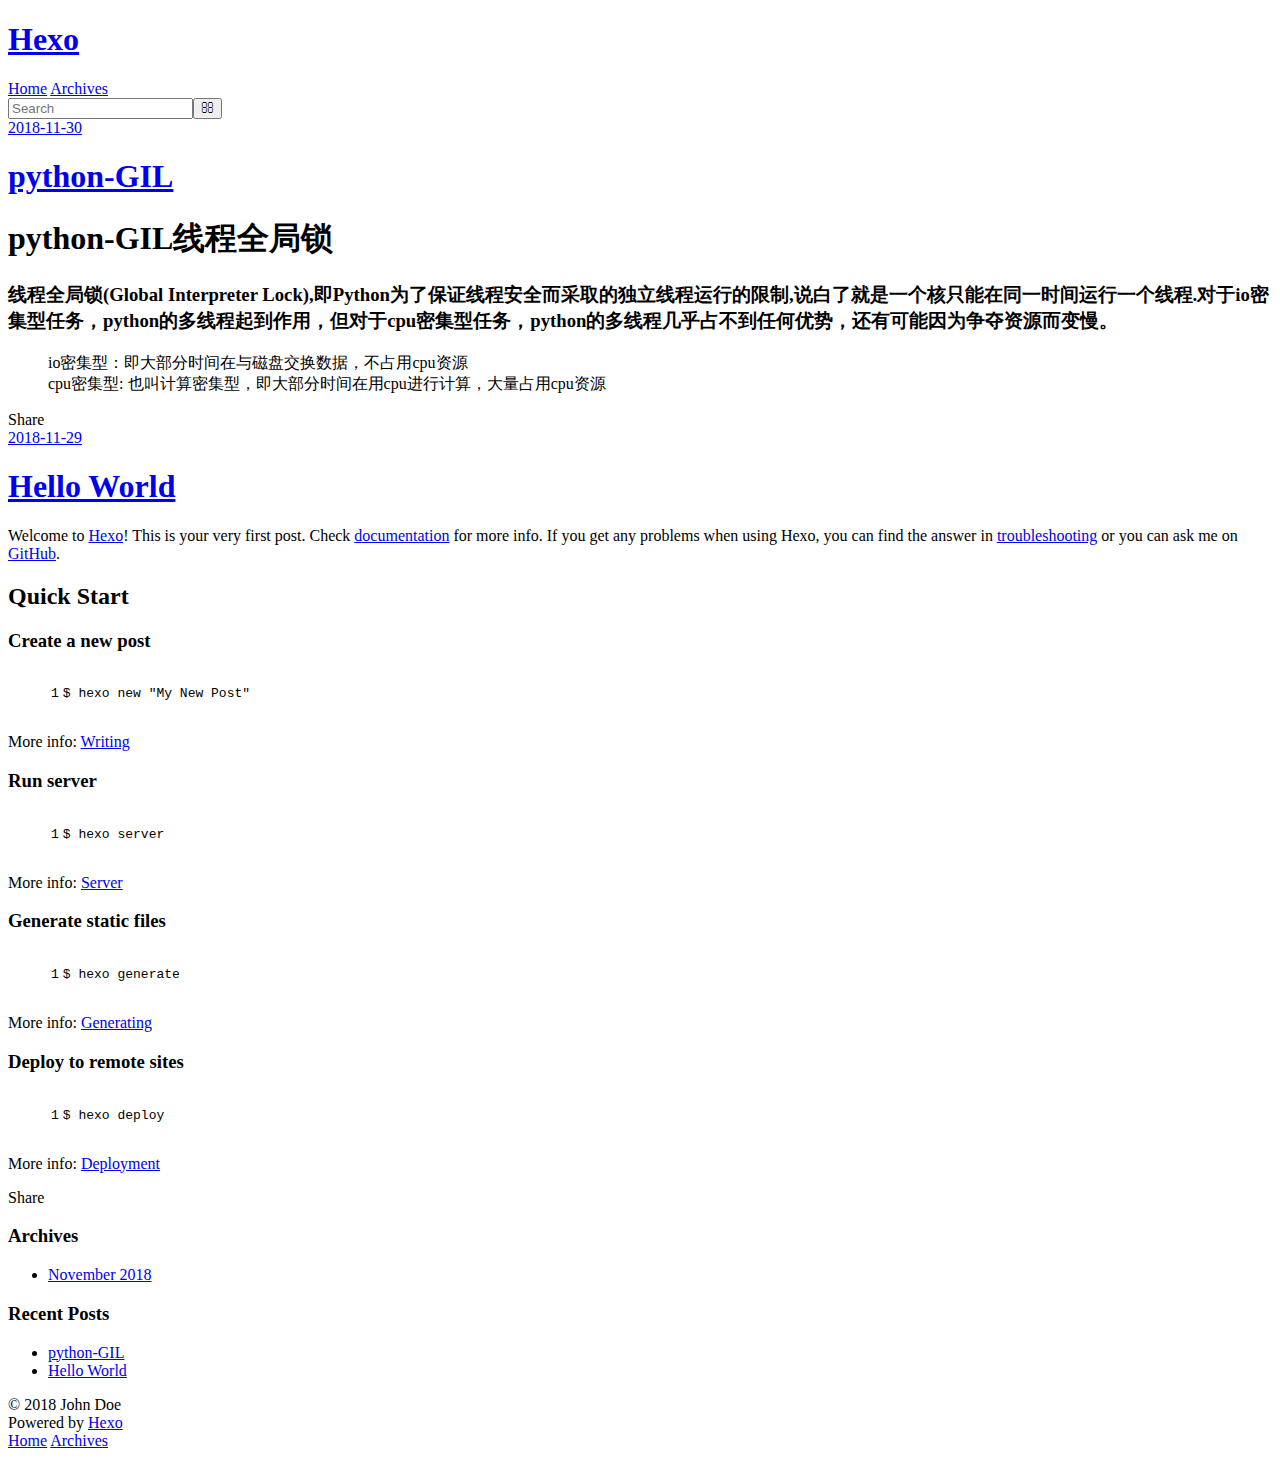
==== index.html @ b53ea573 "Site updated: 2018-11-30 10:17:25" ====
<!DOCTYPE html>
<html>
<head><meta name="generator" content="Hexo 3.8.0">
  <meta charset="utf-8">
  

  
  <title>Hexo</title>
  <meta name="viewport" content="width=device-width, initial-scale=1, maximum-scale=1">
  <meta property="og:type" content="website">
<meta property="og:title" content="Hexo">
<meta property="og:url" content="http://yoursite.com/index.html">
<meta property="og:site_name" content="Hexo">
<meta property="og:locale" content="default">
<meta name="twitter:card" content="summary">
<meta name="twitter:title" content="Hexo">
  
    <link rel="alternate" href="/atom.xml" title="Hexo" type="application/atom+xml">
  
  
    <link rel="icon" href="/favicon.png">
  
  
    <link href="//fonts.googleapis.com/css?family=Source+Code+Pro" rel="stylesheet" type="text/css">
  
  <link rel="stylesheet" href="/css/style.css">
</head>
</html>
<body>
  <div id="container">
    <div id="wrap">
      <header id="header">
  <div id="banner"></div>
  <div id="header-outer" class="outer">
    <div id="header-title" class="inner">
      <h1 id="logo-wrap">
        <a href="/" id="logo">Hexo</a>
      </h1>
      
    </div>
    <div id="header-inner" class="inner">
      <nav id="main-nav">
        <a id="main-nav-toggle" class="nav-icon"></a>
        
          <a class="main-nav-link" href="/">Home</a>
        
          <a class="main-nav-link" href="/archives">Archives</a>
        
      </nav>
      <nav id="sub-nav">
        
          <a id="nav-rss-link" class="nav-icon" href="/atom.xml" title="RSS Feed"></a>
        
        <a id="nav-search-btn" class="nav-icon" title="Search"></a>
      </nav>
      <div id="search-form-wrap">
        <form action="//google.com/search" method="get" accept-charset="UTF-8" class="search-form"><input type="search" name="q" class="search-form-input" placeholder="Search"><button type="submit" class="search-form-submit">&#xF002;</button><input type="hidden" name="sitesearch" value="http://yoursite.com"></form>
      </div>
    </div>
  </div>
</header>
      <div class="outer">
        <section id="main">
  
    <article id="post-kupukupu" class="article article-type-post" itemscope="" itemprop="blogPost">
  <div class="article-meta">
    <a href="/2018/11/30/kupukupu/" class="article-date">
  <time datetime="2018-11-30T02:16:51.509Z" itemprop="datePublished">2018-11-30</time>
</a>
    
  </div>
  <div class="article-inner">
    
    
      <header class="article-header">
        
  
    <h1 itemprop="name">
      <a class="article-title" href="/2018/11/30/kupukupu/">python-GIL</a>
    </h1>
  

      </header>
    
    <div class="article-entry" itemprop="articleBody">
      
        <h1 id="python-GIL线程全局锁"><a href="#python-GIL线程全局锁" class="headerlink" title="python-GIL线程全局锁"></a>python-GIL线程全局锁</h1><h3 id="线程全局锁-Global-Interpreter-Lock-即Python为了保证线程安全而采取的独立线程运行的限制-说白了就是一个核只能在同一时间运行一个线程-对于io密集型任务，python的多线程起到作用，但对于cpu密集型任务，python的多线程几乎占不到任何优势，还有可能因为争夺资源而变慢。"><a href="#线程全局锁-Global-Interpreter-Lock-即Python为了保证线程安全而采取的独立线程运行的限制-说白了就是一个核只能在同一时间运行一个线程-对于io密集型任务，python的多线程起到作用，但对于cpu密集型任务，python的多线程几乎占不到任何优势，还有可能因为争夺资源而变慢。" class="headerlink" title="线程全局锁(Global Interpreter Lock),即Python为了保证线程安全而采取的独立线程运行的限制,说白了就是一个核只能在同一时间运行一个线程.对于io密集型任务，python的多线程起到作用，但对于cpu密集型任务，python的多线程几乎占不到任何优势，还有可能因为争夺资源而变慢。"></a>线程全局锁(Global Interpreter Lock),即Python为了保证线程安全而采取的独立线程运行的限制,说白了就是一个核只能在同一时间运行一个线程.对于io密集型任务，python的多线程起到作用，但对于cpu密集型任务，python的多线程几乎占不到任何优势，还有可能因为争夺资源而变慢。</h3><blockquote>
<p>io密集型：即大部分时间在与磁盘交换数据，不占用cpu资源<br>cpu密集型: 也叫计算密集型，即大部分时间在用cpu进行计算，大量占用cpu资源</p>
</blockquote>

      
    </div>
    <footer class="article-footer">
      <a data-url="http://yoursite.com/2018/11/30/kupukupu/" data-id="cjp2p1wc70001xtub00etg4c2" class="article-share-link">Share</a>
      
      
    </footer>
  </div>
  
</article>


  
    <article id="post-hello-world" class="article article-type-post" itemscope="" itemprop="blogPost">
  <div class="article-meta">
    <a href="/2018/11/29/hello-world/" class="article-date">
  <time datetime="2018-11-29T12:12:55.682Z" itemprop="datePublished">2018-11-29</time>
</a>
    
  </div>
  <div class="article-inner">
    
    
      <header class="article-header">
        
  
    <h1 itemprop="name">
      <a class="article-title" href="/2018/11/29/hello-world/">Hello World</a>
    </h1>
  

      </header>
    
    <div class="article-entry" itemprop="articleBody">
      
        <p>Welcome to <a href="https://hexo.io/" target="_blank" rel="noopener">Hexo</a>! This is your very first post. Check <a href="https://hexo.io/docs/" target="_blank" rel="noopener">documentation</a> for more info. If you get any problems when using Hexo, you can find the answer in <a href="https://hexo.io/docs/troubleshooting.html" target="_blank" rel="noopener">troubleshooting</a> or you can ask me on <a href="https://github.com/hexojs/hexo/issues" target="_blank" rel="noopener">GitHub</a>.</p>
<h2 id="Quick-Start"><a href="#Quick-Start" class="headerlink" title="Quick Start"></a>Quick Start</h2><h3 id="Create-a-new-post"><a href="#Create-a-new-post" class="headerlink" title="Create a new post"></a>Create a new post</h3><figure class="highlight bash"><table><tr><td class="gutter"><pre><span class="line">1</span><br></pre></td><td class="code"><pre><span class="line">$ hexo new <span class="string">"My New Post"</span></span><br></pre></td></tr></table></figure>
<p>More info: <a href="https://hexo.io/docs/writing.html" target="_blank" rel="noopener">Writing</a></p>
<h3 id="Run-server"><a href="#Run-server" class="headerlink" title="Run server"></a>Run server</h3><figure class="highlight bash"><table><tr><td class="gutter"><pre><span class="line">1</span><br></pre></td><td class="code"><pre><span class="line">$ hexo server</span><br></pre></td></tr></table></figure>
<p>More info: <a href="https://hexo.io/docs/server.html" target="_blank" rel="noopener">Server</a></p>
<h3 id="Generate-static-files"><a href="#Generate-static-files" class="headerlink" title="Generate static files"></a>Generate static files</h3><figure class="highlight bash"><table><tr><td class="gutter"><pre><span class="line">1</span><br></pre></td><td class="code"><pre><span class="line">$ hexo generate</span><br></pre></td></tr></table></figure>
<p>More info: <a href="https://hexo.io/docs/generating.html" target="_blank" rel="noopener">Generating</a></p>
<h3 id="Deploy-to-remote-sites"><a href="#Deploy-to-remote-sites" class="headerlink" title="Deploy to remote sites"></a>Deploy to remote sites</h3><figure class="highlight bash"><table><tr><td class="gutter"><pre><span class="line">1</span><br></pre></td><td class="code"><pre><span class="line">$ hexo deploy</span><br></pre></td></tr></table></figure>
<p>More info: <a href="https://hexo.io/docs/deployment.html" target="_blank" rel="noopener">Deployment</a></p>

      
    </div>
    <footer class="article-footer">
      <a data-url="http://yoursite.com/2018/11/29/hello-world/" data-id="cjp2p1wc20000xtub4x96ynhd" class="article-share-link">Share</a>
      
      
    </footer>
  </div>
  
</article>


  


</section>
        
          <aside id="sidebar">
  
    

  
    

  
    
  
    
  <div class="widget-wrap">
    <h3 class="widget-title">Archives</h3>
    <div class="widget">
      <ul class="archive-list"><li class="archive-list-item"><a class="archive-list-link" href="/archives/2018/11/">November 2018</a></li></ul>
    </div>
  </div>


  
    
  <div class="widget-wrap">
    <h3 class="widget-title">Recent Posts</h3>
    <div class="widget">
      <ul>
        
          <li>
            <a href="/2018/11/30/kupukupu/">python-GIL</a>
          </li>
        
          <li>
            <a href="/2018/11/29/hello-world/">Hello World</a>
          </li>
        
      </ul>
    </div>
  </div>

  
</aside>
        
      </div>
      <footer id="footer">
  
  <div class="outer">
    <div id="footer-info" class="inner">
      &copy; 2018 John Doe<br>
      Powered by <a href="http://hexo.io/" target="_blank">Hexo</a>
    </div>
  </div>
</footer>
    </div>
    <nav id="mobile-nav">
  
    <a href="/" class="mobile-nav-link">Home</a>
  
    <a href="/archives" class="mobile-nav-link">Archives</a>
  
</nav>
    

<script src="//ajax.googleapis.com/ajax/libs/jquery/2.0.3/jquery.min.js"></script>


  <link rel="stylesheet" href="/fancybox/jquery.fancybox.css">
  <script src="/fancybox/jquery.fancybox.pack.js"></script>


<script src="/js/script.js"></script>



  </div>
</body>
</html>
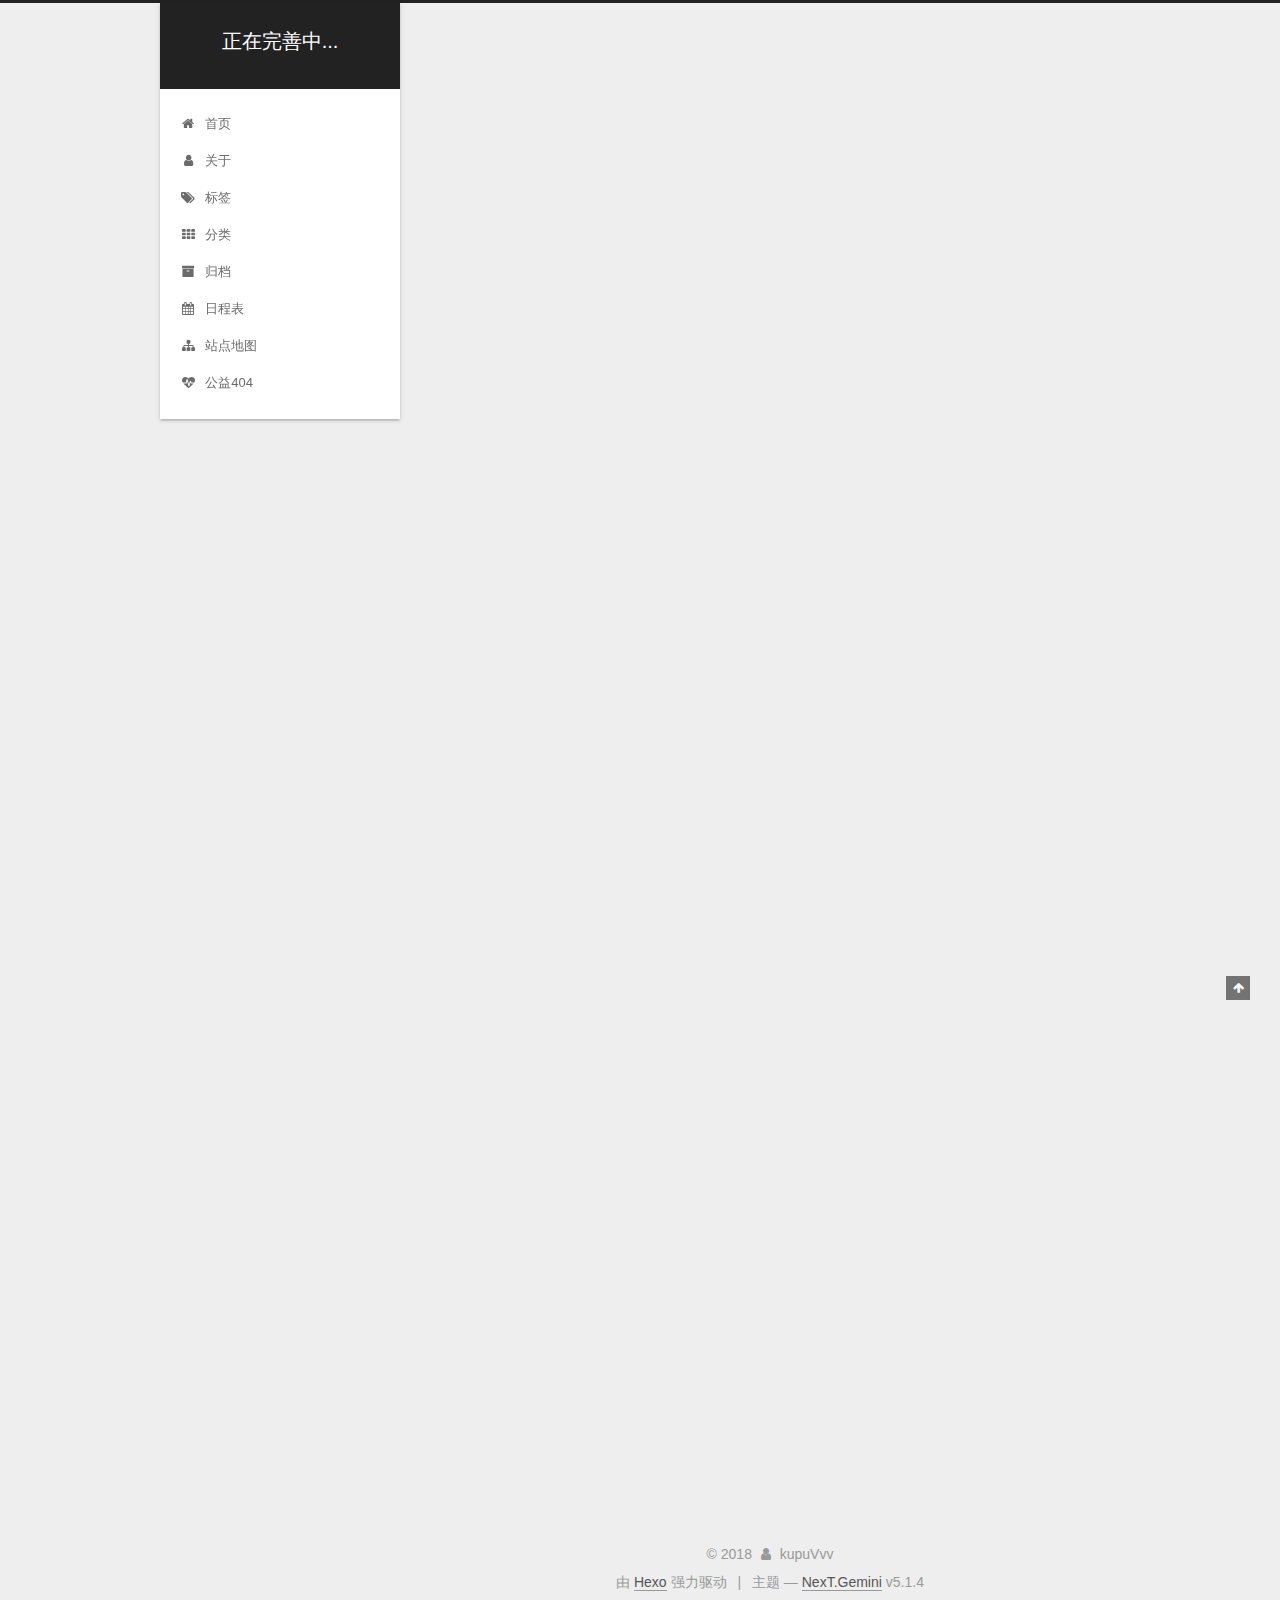
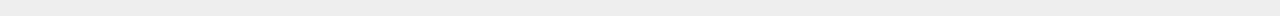
==== commit d9a4d98d: "Site updated: 2018-11-30 14:32:23" ====
--- a/index.html
+++ b/index.html
@@ -1,129 +1,501 @@
 <!DOCTYPE html>
-<html>
+
+
+
+  
+
+
+<html class="theme-next gemini use-motion" lang="zh-Hans">
 <head><meta name="generator" content="Hexo 3.8.0">
-  <meta charset="utf-8">
-  
-
-  
-  <title>Hexo</title>
-  <meta name="viewport" content="width=device-width, initial-scale=1, maximum-scale=1">
-  <meta property="og:type" content="website">
-<meta property="og:title" content="Hexo">
+  <meta charset="UTF-8">
+<meta http-equiv="X-UA-Compatible" content="IE=edge">
+<meta name="viewport" content="width=device-width, initial-scale=1, maximum-scale=1">
+<meta name="theme-color" content="#222">
+
+
+
+
+
+
+
+
+
+<meta http-equiv="Cache-Control" content="no-transform">
+<meta http-equiv="Cache-Control" content="no-siteapp">
+
+
+
+
+
+
+
+
+
+
+
+
+
+
+
+
+  
+  
+  <link href="/lib/fancybox/source/jquery.fancybox.css?v=2.1.5" rel="stylesheet" type="text/css">
+
+
+
+
+
+
+
+<link href="/lib/font-awesome/css/font-awesome.min.css?v=4.6.2" rel="stylesheet" type="text/css">
+
+<link href="/css/main.css?v=5.1.4" rel="stylesheet" type="text/css">
+
+
+  <link rel="apple-touch-icon" sizes="180x180" href="/images/apple-touch-icon-next.png?v=5.1.4">
+
+
+  <link rel="icon" type="image/png" sizes="32x32" href="/images/favicon-32x32-next.png?v=5.1.4">
+
+
+  <link rel="icon" type="image/png" sizes="16x16" href="/images/favicon-16x16-next.png?v=5.1.4">
+
+
+  <link rel="mask-icon" href="/images/logo.svg?v=5.1.4" color="#222">
+
+
+
+
+
+  <meta name="keywords" content="Hexo, NexT">
+
+
+
+
+
+
+
+
+
+
+<meta name="description" content="宠辱不惊">
+<meta property="og:type" content="website">
+<meta property="og:title" content="正在完善中...">
 <meta property="og:url" content="http://yoursite.com/index.html">
-<meta property="og:site_name" content="Hexo">
-<meta property="og:locale" content="default">
+<meta property="og:site_name" content="正在完善中...">
+<meta property="og:description" content="宠辱不惊">
+<meta property="og:locale" content="zh-Hans">
 <meta name="twitter:card" content="summary">
-<meta name="twitter:title" content="Hexo">
-  
-    <link rel="alternate" href="/atom.xml" title="Hexo" type="application/atom+xml">
-  
-  
-    <link rel="icon" href="/favicon.png">
-  
-  
-    <link href="//fonts.googleapis.com/css?family=Source+Code+Pro" rel="stylesheet" type="text/css">
-  
-  <link rel="stylesheet" href="/css/style.css">
+<meta name="twitter:title" content="正在完善中...">
+<meta name="twitter:description" content="宠辱不惊">
+
+
+
+<script type="text/javascript" id="hexo.configurations">
+  var NexT = window.NexT || {};
+  var CONFIG = {
+    root: '/',
+    scheme: 'Gemini',
+    version: '5.1.4',
+    sidebar: {"position":"left","display":"post","offset":12,"b2t":false,"scrollpercent":false,"onmobile":false},
+    fancybox: true,
+    tabs: true,
+    motion: {"enable":true,"async":false,"transition":{"post_block":"fadeIn","post_header":"slideDownIn","post_body":"slideDownIn","coll_header":"slideLeftIn","sidebar":"slideUpIn"}},
+    duoshuo: {
+      userId: '0',
+      author: '博主'
+    },
+    algolia: {
+      applicationID: '',
+      apiKey: '',
+      indexName: '',
+      hits: {"per_page":10},
+      labels: {"input_placeholder":"Search for Posts","hits_empty":"We didn't find any results for the search: ${query}","hits_stats":"${hits} results found in ${time} ms"}
+    }
+  };
+</script>
+
+
+
+  <link rel="canonical" href="http://yoursite.com/">
+
+
+
+
+
+  <title>正在完善中...</title>
+  
+
+
+
+
+
+  <script type="text/javascript">
+    var _hmt = _hmt || [];
+    (function() {
+      var hm = document.createElement("script");
+      hm.src = "https://hm.baidu.com/hm.js?41fc030db57d5570dd22f78997dc4a7e";
+      var s = document.getElementsByTagName("script")[0];
+      s.parentNode.insertBefore(hm, s);
+    })();
+  </script>
+
+
+
+
 </head>
-</html>
-<body>
-  <div id="container">
-    <div id="wrap">
-      <header id="header">
-  <div id="banner"></div>
-  <div id="header-outer" class="outer">
-    <div id="header-title" class="inner">
-      <h1 id="logo-wrap">
-        <a href="/" id="logo">Hexo</a>
-      </h1>
-      
+
+<body itemscope="" itemtype="http://schema.org/WebPage" lang="zh-Hans">
+
+  
+  
+    
+  
+
+  <div class="container sidebar-position-left 
+  page-home">
+    <div class="headband"></div>
+
+    <header id="header" class="header" itemscope="" itemtype="http://schema.org/WPHeader">
+      <div class="header-inner"><div class="site-brand-wrapper">
+  <div class="site-meta ">
+    
+
+    <div class="custom-logo-site-title">
+      <a href="/" class="brand" rel="start">
+        <span class="logo-line-before"><i></i></span>
+        <span class="site-title">正在完善中...</span>
+        <span class="logo-line-after"><i></i></span>
+      </a>
     </div>
-    <div id="header-inner" class="inner">
-      <nav id="main-nav">
-        <a id="main-nav-toggle" class="nav-icon"></a>
-        
-          <a class="main-nav-link" href="/">Home</a>
-        
-          <a class="main-nav-link" href="/archives">Archives</a>
-        
-      </nav>
-      <nav id="sub-nav">
-        
-          <a id="nav-rss-link" class="nav-icon" href="/atom.xml" title="RSS Feed"></a>
-        
-        <a id="nav-search-btn" class="nav-icon" title="Search"></a>
-      </nav>
-      <div id="search-form-wrap">
-        <form action="//google.com/search" method="get" accept-charset="UTF-8" class="search-form"><input type="search" name="q" class="search-form-input" placeholder="Search"><button type="submit" class="search-form-submit">&#xF002;</button><input type="hidden" name="sitesearch" value="http://yoursite.com"></form>
-      </div>
-    </div>
+      
+        <p class="site-subtitle"></p>
+      
   </div>
-</header>
-      <div class="outer">
-        <section id="main">
-  
-    <article id="post-kupukupu" class="article article-type-post" itemscope="" itemprop="blogPost">
-  <div class="article-meta">
-    <a href="/2018/11/30/kupukupu/" class="article-date">
-  <time datetime="2018-11-30T02:16:51.509Z" itemprop="datePublished">2018-11-30</time>
-</a>
-    
+
+  <div class="site-nav-toggle">
+    <button>
+      <span class="btn-bar"></span>
+      <span class="btn-bar"></span>
+      <span class="btn-bar"></span>
+    </button>
   </div>
-  <div class="article-inner">
-    
-    
-      <header class="article-header">
-        
-  
-    <h1 itemprop="name">
-      <a class="article-title" href="/2018/11/30/kupukupu/">python-GIL</a>
-    </h1>
-  
-
+</div>
+
+<nav class="site-nav">
+  
+
+  
+    <ul id="menu" class="menu">
+      
+        
+        <li class="menu-item menu-item-home">
+          <a href="/" rel="section">
+            
+              <i class="menu-item-icon fa fa-fw fa-home"></i> <br>
+            
+            首页
+          </a>
+        </li>
+      
+        
+        <li class="menu-item menu-item-about">
+          <a href="/about/" rel="section">
+            
+              <i class="menu-item-icon fa fa-fw fa-user"></i> <br>
+            
+            关于
+          </a>
+        </li>
+      
+        
+        <li class="menu-item menu-item-tags">
+          <a href="/tags/" rel="section">
+            
+              <i class="menu-item-icon fa fa-fw fa-tags"></i> <br>
+            
+            标签
+          </a>
+        </li>
+      
+        
+        <li class="menu-item menu-item-categories">
+          <a href="/categories/" rel="section">
+            
+              <i class="menu-item-icon fa fa-fw fa-th"></i> <br>
+            
+            分类
+          </a>
+        </li>
+      
+        
+        <li class="menu-item menu-item-archives">
+          <a href="/archives/" rel="section">
+            
+              <i class="menu-item-icon fa fa-fw fa-archive"></i> <br>
+            
+            归档
+          </a>
+        </li>
+      
+        
+        <li class="menu-item menu-item-schedule">
+          <a href="/schedule/" rel="section">
+            
+              <i class="menu-item-icon fa fa-fw fa-calendar"></i> <br>
+            
+            日程表
+          </a>
+        </li>
+      
+        
+        <li class="menu-item menu-item-sitemap">
+          <a href="/sitemap.xml" rel="section">
+            
+              <i class="menu-item-icon fa fa-fw fa-sitemap"></i> <br>
+            
+            站点地图
+          </a>
+        </li>
+      
+        
+        <li class="menu-item menu-item-commonweal">
+          <a href="/404/" rel="section">
+            
+              <i class="menu-item-icon fa fa-fw fa-heartbeat"></i> <br>
+            
+            公益404
+          </a>
+        </li>
+      
+
+      
+    </ul>
+  
+
+  
+</nav>
+
+
+
+ </div>
+    </header>
+
+    <main id="main" class="main">
+      <div class="main-inner">
+        <div class="content-wrap">
+          <div id="content" class="content">
+            
+  <section id="posts" class="posts-expand">
+    
+      
+
+  
+
+  
+  
+  
+
+  <article class="post post-type-normal" itemscope="" itemtype="http://schema.org/Article">
+  
+  
+  
+  <div class="post-block">
+    <link itemprop="mainEntityOfPage" href="http://yoursite.com/2018/11/30/kupukupu/">
+
+    <span hidden itemprop="author" itemscope="" itemtype="http://schema.org/Person">
+      <meta itemprop="name" content="kupuVvv">
+      <meta itemprop="description" content="">
+      <meta itemprop="image" content="/images/hadi.gif">
+    </span>
+
+    <span hidden itemprop="publisher" itemscope="" itemtype="http://schema.org/Organization">
+      <meta itemprop="name" content="正在完善中...">
+    </span>
+
+    
+      <header class="post-header">
+
+        
+        
+          <h1 class="post-title" itemprop="name headline">
+                
+                <a class="post-title-link" href="/2018/11/30/kupukupu/" itemprop="url">python-GIL</a></h1>
+        
+
+        <div class="post-meta">
+          <span class="post-time">
+            
+              <span class="post-meta-item-icon">
+                <i class="fa fa-calendar-o"></i>
+              </span>
+              
+                <span class="post-meta-item-text">发表于</span>
+              
+              <time title="创建于" itemprop="dateCreated datePublished" datetime="2018-11-30T10:16:51+08:00">
+                2018-11-30
+              </time>
+            
+
+            
+
+            
+          </span>
+
+          
+
+          
+            
+          
+
+          
+          
+
+          
+
+          
+
+          
+
+        </div>
       </header>
     
-    <div class="article-entry" itemprop="articleBody">
-      
-        <h1 id="python-GIL线程全局锁"><a href="#python-GIL线程全局锁" class="headerlink" title="python-GIL线程全局锁"></a>python-GIL线程全局锁</h1><h3 id="线程全局锁-Global-Interpreter-Lock-即Python为了保证线程安全而采取的独立线程运行的限制-说白了就是一个核只能在同一时间运行一个线程-对于io密集型任务，python的多线程起到作用，但对于cpu密集型任务，python的多线程几乎占不到任何优势，还有可能因为争夺资源而变慢。"><a href="#线程全局锁-Global-Interpreter-Lock-即Python为了保证线程安全而采取的独立线程运行的限制-说白了就是一个核只能在同一时间运行一个线程-对于io密集型任务，python的多线程起到作用，但对于cpu密集型任务，python的多线程几乎占不到任何优势，还有可能因为争夺资源而变慢。" class="headerlink" title="线程全局锁(Global Interpreter Lock),即Python为了保证线程安全而采取的独立线程运行的限制,说白了就是一个核只能在同一时间运行一个线程.对于io密集型任务，python的多线程起到作用，但对于cpu密集型任务，python的多线程几乎占不到任何优势，还有可能因为争夺资源而变慢。"></a>线程全局锁(Global Interpreter Lock),即Python为了保证线程安全而采取的独立线程运行的限制,说白了就是一个核只能在同一时间运行一个线程.对于io密集型任务，python的多线程起到作用，但对于cpu密集型任务，python的多线程几乎占不到任何优势，还有可能因为争夺资源而变慢。</h3><blockquote>
+
+    
+    
+    
+    <div class="post-body" itemprop="articleBody">
+
+      
+      
+
+      
+        
+          
+            <h1 id="python-GIL线程全局锁"><a href="#python-GIL线程全局锁" class="headerlink" title="python-GIL线程全局锁"></a>python-GIL线程全局锁</h1><h3 id="线程全局锁-Global-Interpreter-Lock-即Python为了保证线程安全而采取的独立线程运行的限制-说白了就是一个核只能在同一时间运行一个线程-对于io密集型任务，python的多线程起到作用，但对于cpu密集型任务，python的多线程几乎占不到任何优势，还有可能因为争夺资源而变慢。"><a href="#线程全局锁-Global-Interpreter-Lock-即Python为了保证线程安全而采取的独立线程运行的限制-说白了就是一个核只能在同一时间运行一个线程-对于io密集型任务，python的多线程起到作用，但对于cpu密集型任务，python的多线程几乎占不到任何优势，还有可能因为争夺资源而变慢。" class="headerlink" title="线程全局锁(Global Interpreter Lock),即Python为了保证线程安全而采取的独立线程运行的限制,说白了就是一个核只能在同一时间运行一个线程.对于io密集型任务，python的多线程起到作用，但对于cpu密集型任务，python的多线程几乎占不到任何优势，还有可能因为争夺资源而变慢。"></a>线程全局锁(Global Interpreter Lock),即Python为了保证线程安全而采取的独立线程运行的限制,说白了就是一个核只能在同一时间运行一个线程.对于io密集型任务，python的多线程起到作用，但对于cpu密集型任务，python的多线程几乎占不到任何优势，还有可能因为争夺资源而变慢。</h3><blockquote>
 <p>io密集型：即大部分时间在与磁盘交换数据，不占用cpu资源<br>cpu密集型: 也叫计算密集型，即大部分时间在用cpu进行计算，大量占用cpu资源</p>
 </blockquote>
 
+          
+        
       
     </div>
-    <footer class="article-footer">
-      <a data-url="http://yoursite.com/2018/11/30/kupukupu/" data-id="cjp2p1wc70001xtub00etg4c2" class="article-share-link">Share</a>
-      
+    
+    
+    
+
+    
+
+    
+
+    
+
+    <footer class="post-footer">
+      
+
+      
+
+      
+
+      
+      
+        <div class="post-eof"></div>
       
     </footer>
   </div>
   
-</article>
-
-
-  
-    <article id="post-hello-world" class="article article-type-post" itemscope="" itemprop="blogPost">
-  <div class="article-meta">
-    <a href="/2018/11/29/hello-world/" class="article-date">
-  <time datetime="2018-11-29T12:12:55.682Z" itemprop="datePublished">2018-11-29</time>
-</a>
-    
-  </div>
-  <div class="article-inner">
-    
-    
-      <header class="article-header">
-        
-  
-    <h1 itemprop="name">
-      <a class="article-title" href="/2018/11/29/hello-world/">Hello World</a>
-    </h1>
-  
-
+  
+  
+  </article>
+
+
+    
+      
+
+  
+
+  
+  
+  
+
+  <article class="post post-type-normal" itemscope="" itemtype="http://schema.org/Article">
+  
+  
+  
+  <div class="post-block">
+    <link itemprop="mainEntityOfPage" href="http://yoursite.com/2018/11/29/hello-world/">
+
+    <span hidden itemprop="author" itemscope="" itemtype="http://schema.org/Person">
+      <meta itemprop="name" content="kupuVvv">
+      <meta itemprop="description" content="">
+      <meta itemprop="image" content="/images/hadi.gif">
+    </span>
+
+    <span hidden itemprop="publisher" itemscope="" itemtype="http://schema.org/Organization">
+      <meta itemprop="name" content="正在完善中...">
+    </span>
+
+    
+      <header class="post-header">
+
+        
+        
+          <h1 class="post-title" itemprop="name headline">
+                
+                <a class="post-title-link" href="/2018/11/29/hello-world/" itemprop="url">Hello World</a></h1>
+        
+
+        <div class="post-meta">
+          <span class="post-time">
+            
+              <span class="post-meta-item-icon">
+                <i class="fa fa-calendar-o"></i>
+              </span>
+              
+                <span class="post-meta-item-text">发表于</span>
+              
+              <time title="创建于" itemprop="dateCreated datePublished" datetime="2018-11-29T20:12:55+08:00">
+                2018-11-29
+              </time>
+            
+
+            
+
+            
+          </span>
+
+          
+
+          
+            
+          
+
+          
+          
+
+          
+
+          
+
+          
+
+        </div>
       </header>
     
-    <div class="article-entry" itemprop="articleBody">
-      
-        <p>Welcome to <a href="https://hexo.io/" target="_blank" rel="noopener">Hexo</a>! This is your very first post. Check <a href="https://hexo.io/docs/" target="_blank" rel="noopener">documentation</a> for more info. If you get any problems when using Hexo, you can find the answer in <a href="https://hexo.io/docs/troubleshooting.html" target="_blank" rel="noopener">troubleshooting</a> or you can ask me on <a href="https://github.com/hexojs/hexo/issues" target="_blank" rel="noopener">GitHub</a>.</p>
+
+    
+    
+    
+    <div class="post-body" itemprop="articleBody">
+
+      
+      
+
+      
+        
+          
+            <p>Welcome to <a href="https://hexo.io/" target="_blank" rel="noopener">Hexo</a>! This is your very first post. Check <a href="https://hexo.io/docs/" target="_blank" rel="noopener">documentation</a> for more info. If you get any problems when using Hexo, you can find the answer in <a href="https://hexo.io/docs/troubleshooting.html" target="_blank" rel="noopener">troubleshooting</a> or you can ask me on <a href="https://github.com/hexojs/hexo/issues" target="_blank" rel="noopener">GitHub</a>.</p>
 <h2 id="Quick-Start"><a href="#Quick-Start" class="headerlink" title="Quick Start"></a>Quick Start</h2><h3 id="Create-a-new-post"><a href="#Create-a-new-post" class="headerlink" title="Create a new post"></a>Create a new post</h3><figure class="highlight bash"><table><tr><td class="gutter"><pre><span class="line">1</span><br></pre></td><td class="code"><pre><span class="line">$ hexo new <span class="string">"My New Post"</span></span><br></pre></td></tr></table></figure>
 <p>More info: <a href="https://hexo.io/docs/writing.html" target="_blank" rel="noopener">Writing</a></p>
 <h3 id="Run-server"><a href="#Run-server" class="headerlink" title="Run server"></a>Run server</h3><figure class="highlight bash"><table><tr><td class="gutter"><pre><span class="line">1</span><br></pre></td><td class="code"><pre><span class="line">$ hexo server</span><br></pre></td></tr></table></figure>
@@ -133,95 +505,316 @@
 <h3 id="Deploy-to-remote-sites"><a href="#Deploy-to-remote-sites" class="headerlink" title="Deploy to remote sites"></a>Deploy to remote sites</h3><figure class="highlight bash"><table><tr><td class="gutter"><pre><span class="line">1</span><br></pre></td><td class="code"><pre><span class="line">$ hexo deploy</span><br></pre></td></tr></table></figure>
 <p>More info: <a href="https://hexo.io/docs/deployment.html" target="_blank" rel="noopener">Deployment</a></p>
 
+          
+        
       
     </div>
-    <footer class="article-footer">
-      <a data-url="http://yoursite.com/2018/11/29/hello-world/" data-id="cjp2p1wc20000xtub4x96ynhd" class="article-share-link">Share</a>
-      
+    
+    
+    
+
+    
+
+    
+
+    
+
+    <footer class="post-footer">
+      
+
+      
+
+      
+
+      
+      
+        <div class="post-eof"></div>
       
     </footer>
   </div>
   
-</article>
-
-
-  
-
-
-</section>
-        
-          <aside id="sidebar">
-  
-    
-
-  
-    
-
-  
-    
-  
-    
-  <div class="widget-wrap">
-    <h3 class="widget-title">Archives</h3>
-    <div class="widget">
-      <ul class="archive-list"><li class="archive-list-item"><a class="archive-list-link" href="/archives/2018/11/">November 2018</a></li></ul>
+  
+  
+  </article>
+
+
+    
+  </section>
+
+  
+
+
+          </div>
+          
+
+
+          
+
+        </div>
+        
+          
+  
+  <div class="sidebar-toggle">
+    <div class="sidebar-toggle-line-wrap">
+      <span class="sidebar-toggle-line sidebar-toggle-line-first"></span>
+      <span class="sidebar-toggle-line sidebar-toggle-line-middle"></span>
+      <span class="sidebar-toggle-line sidebar-toggle-line-last"></span>
     </div>
   </div>
 
-
-  
-    
-  <div class="widget-wrap">
-    <h3 class="widget-title">Recent Posts</h3>
-    <div class="widget">
-      <ul>
-        
-          <li>
-            <a href="/2018/11/30/kupukupu/">python-GIL</a>
-          </li>
-        
-          <li>
-            <a href="/2018/11/29/hello-world/">Hello World</a>
-          </li>
-        
-      </ul>
+  <aside id="sidebar" class="sidebar">
+    
+    <div class="sidebar-inner">
+
+      
+
+      
+
+      <section class="site-overview-wrap sidebar-panel sidebar-panel-active">
+        <div class="site-overview">
+          <div class="site-author motion-element" itemprop="author" itemscope="" itemtype="http://schema.org/Person">
+            
+              <img class="site-author-image" itemprop="image" src="/images/hadi.gif" alt="kupuVvv">
+            
+              <p class="site-author-name" itemprop="name">kupuVvv</p>
+              <p class="site-description motion-element" itemprop="description">宠辱不惊</p>
+          </div>
+
+          <nav class="site-state motion-element">
+
+            
+              <div class="site-state-item site-state-posts">
+              
+                <a href="/archives/">
+              
+                  <span class="site-state-item-count">2</span>
+                  <span class="site-state-item-name">日志</span>
+                </a>
+              </div>
+            
+
+            
+
+            
+
+          </nav>
+
+          
+
+          
+
+          
+          
+
+          
+          
+
+          
+
+        </div>
+      </section>
+
+      
+
+      
+
     </div>
+  </aside>
+
+
+        
+      </div>
+    </main>
+
+    <footer id="footer" class="footer">
+      <div class="footer-inner">
+        <div class="copyright">&copy; <span itemprop="copyrightYear">2018</span>
+  <span class="with-love">
+    <i class="fa fa-user"></i>
+  </span>
+  <span class="author" itemprop="copyrightHolder">kupuVvv</span>
+
+  
+</div>
+
+
+  <div class="powered-by">由 <a class="theme-link" target="_blank" href="https://hexo.io">Hexo</a> 强力驱动</div>
+
+
+
+  <span class="post-meta-divider">|</span>
+
+
+
+  <div class="theme-info">主题 &mdash; <a class="theme-link" target="_blank" href="https://github.com/iissnan/hexo-theme-next">NexT.Gemini</a> v5.1.4</div>
+
+
+
+
+        
+
+
+
+
+
+
+
+        
+      </div>
+    </footer>
+
+    
+      <div class="back-to-top">
+        <i class="fa fa-arrow-up"></i>
+        
+      </div>
+    
+
+    
+
   </div>
 
   
-</aside>
-        
-      </div>
-      <footer id="footer">
-  
-  <div class="outer">
-    <div id="footer-info" class="inner">
-      &copy; 2018 John Doe<br>
-      Powered by <a href="http://hexo.io/" target="_blank">Hexo</a>
-    </div>
-  </div>
-</footer>
-    </div>
-    <nav id="mobile-nav">
-  
-    <a href="/" class="mobile-nav-link">Home</a>
-  
-    <a href="/archives" class="mobile-nav-link">Archives</a>
-  
-</nav>
-    
-
-<script src="//ajax.googleapis.com/ajax/libs/jquery/2.0.3/jquery.min.js"></script>
-
-
-  <link rel="stylesheet" href="/fancybox/jquery.fancybox.css">
-  <script src="/fancybox/jquery.fancybox.pack.js"></script>
-
-
-<script src="/js/script.js"></script>
-
-
-
-  </div>
+
+<script type="text/javascript">
+  if (Object.prototype.toString.call(window.Promise) !== '[object Function]') {
+    window.Promise = null;
+  }
+</script>
+
+
+
+
+
+
+
+
+
+  
+
+
+
+
+
+
+
+
+
+
+
+
+  
+  
+    <script type="text/javascript" src="/lib/jquery/index.js?v=2.1.3"></script>
+  
+
+  
+  
+    <script type="text/javascript" src="/lib/fastclick/lib/fastclick.min.js?v=1.0.6"></script>
+  
+
+  
+  
+    <script type="text/javascript" src="/lib/jquery_lazyload/jquery.lazyload.js?v=1.9.7"></script>
+  
+
+  
+  
+    <script type="text/javascript" src="/lib/velocity/velocity.min.js?v=1.2.1"></script>
+  
+
+  
+  
+    <script type="text/javascript" src="/lib/velocity/velocity.ui.min.js?v=1.2.1"></script>
+  
+
+  
+  
+    <script type="text/javascript" src="/lib/fancybox/source/jquery.fancybox.pack.js?v=2.1.5"></script>
+  
+
+
+  
+
+
+  <script type="text/javascript" src="/js/src/utils.js?v=5.1.4"></script>
+
+  <script type="text/javascript" src="/js/src/motion.js?v=5.1.4"></script>
+
+
+
+  
+  
+
+
+  <script type="text/javascript" src="/js/src/affix.js?v=5.1.4"></script>
+
+  <script type="text/javascript" src="/js/src/schemes/pisces.js?v=5.1.4"></script>
+
+
+
+  
+
+  
+
+
+  <script type="text/javascript" src="/js/src/bootstrap.js?v=5.1.4"></script>
+
+
+
+  
+
+
+  
+
+
+
+
+	
+
+
+
+
+
+  
+
+
+
+
+
+  
+
+
+
+
+
+
+
+
+
+
+
+
+  
+
+
+
+
+
+  
+
+  
+
+  
+
+  
+  
+
+  
+
+  
+
+  
+
 </body>
-</html>+</html>
--- a/css/main.css
+++ b/css/main.css
@@ -0,0 +1,3123 @@
+/* normalize.css v3.0.2 | MIT License | git.io/normalize */
+html {
+  font-family: sans-serif; /* 1 */
+  -ms-text-size-adjust: 100%; /* 2 */
+  -webkit-text-size-adjust: 100%; /* 2 */
+}
+body {
+  margin: 0;
+}
+article,
+aside,
+details,
+figcaption,
+figure,
+footer,
+header,
+hgroup,
+main,
+menu,
+nav,
+section,
+summary {
+  display: block;
+}
+audio,
+canvas,
+progress,
+video {
+  display: inline-block; /* 1 */
+  vertical-align: baseline; /* 2 */
+}
+audio:not([controls]) {
+  display: none;
+  height: 0;
+}
+[hidden],
+template {
+  display: none;
+}
+a {
+  background-color: transparent;
+}
+a:active,
+a:hover {
+  outline: 0;
+}
+abbr[title] {
+  border-bottom: 1px dotted;
+}
+b,
+strong {
+  font-weight: bold;
+}
+dfn {
+  font-style: italic;
+}
+h1 {
+  font-size: 2em;
+  margin: 0.67em 0;
+}
+mark {
+  background: #ff0;
+  color: #000;
+}
+small {
+  font-size: 80%;
+}
+sub,
+sup {
+  font-size: 75%;
+  line-height: 0;
+  position: relative;
+  vertical-align: baseline;
+}
+sup {
+  top: -0.5em;
+}
+sub {
+  bottom: -0.25em;
+}
+img {
+  border: 0;
+}
+svg:not(:root) {
+  overflow: hidden;
+}
+figure {
+  margin: 1em 40px;
+}
+hr {
+  -moz-box-sizing: content-box;
+  box-sizing: content-box;
+  height: 0;
+}
+pre {
+  overflow: auto;
+}
+code,
+kbd,
+pre,
+samp {
+  font-family: monospace, monospace;
+  font-size: 1em;
+}
+button,
+input,
+optgroup,
+select,
+textarea {
+  color: inherit; /* 1 */
+  font: inherit; /* 2 */
+  margin: 0; /* 3 */
+}
+button {
+  overflow: visible;
+}
+button,
+select {
+  text-transform: none;
+}
+button,
+html input[type="button"],
+input[type="reset"],
+input[type="submit"] {
+  -webkit-appearance: button; /* 2 */
+  cursor: pointer; /* 3 */
+}
+button[disabled],
+html input[disabled] {
+  cursor: default;
+}
+button::-moz-focus-inner,
+input::-moz-focus-inner {
+  border: 0;
+  padding: 0;
+}
+input {
+  line-height: normal;
+}
+input[type="checkbox"],
+input[type="radio"] {
+  box-sizing: border-box; /* 1 */
+  padding: 0; /* 2 */
+}
+input[type="number"]::-webkit-inner-spin-button,
+input[type="number"]::-webkit-outer-spin-button {
+  height: auto;
+}
+input[type="search"] {
+  -webkit-appearance: textfield; /* 1 */
+  -moz-box-sizing: content-box;
+  -webkit-box-sizing: content-box; /* 2 */
+  box-sizing: content-box;
+}
+input[type="search"]::-webkit-search-cancel-button,
+input[type="search"]::-webkit-search-decoration {
+  -webkit-appearance: none;
+}
+fieldset {
+  border: 1px solid #c0c0c0;
+  margin: 0 2px;
+  padding: 0.35em 0.625em 0.75em;
+}
+legend {
+  border: 0; /* 1 */
+  padding: 0; /* 2 */
+}
+textarea {
+  overflow: auto;
+}
+optgroup {
+  font-weight: bold;
+}
+table {
+  border-collapse: collapse;
+  border-spacing: 0;
+}
+td,
+th {
+  padding: 0;
+}
+::selection {
+  background: #262a30;
+  color: #fff;
+}
+body {
+  position: relative;
+  font-family: 'Lato', "PingFang SC", "Microsoft YaHei", sans-serif;
+  font-size: 14px;
+  line-height: 2;
+  color: #555;
+  background: #eee;
+}
+@media (max-width: 767px) {
+  body {
+    padding-right: 0 !important;
+  }
+}
+@media (min-width: 768px) and (max-width: 991px) {
+  body {
+    padding-right: 0 !important;
+  }
+}
+@media (min-width: 1600px) {
+  body {
+    font-size: 16px;
+  }
+}
+h1,
+h2,
+h3,
+h4,
+h5,
+h6 {
+  margin: 0;
+  padding: 0;
+  font-weight: bold;
+  line-height: 1.5;
+  font-family: 'Lato', "PingFang SC", "Microsoft YaHei", sans-serif;
+}
+h2,
+h3,
+h4,
+h5,
+h6 {
+  margin: 20px 0 15px;
+}
+h1 {
+  font-size: 22px;
+}
+@media (max-width: 767px) {
+  h1 {
+    font-size: 18px;
+  }
+}
+h2 {
+  font-size: 20px;
+}
+@media (max-width: 767px) {
+  h2 {
+    font-size: 16px;
+  }
+}
+h3 {
+  font-size: 18px;
+}
+@media (max-width: 767px) {
+  h3 {
+    font-size: 14px;
+  }
+}
+h4 {
+  font-size: 16px;
+}
+@media (max-width: 767px) {
+  h4 {
+    font-size: 12px;
+  }
+}
+h5 {
+  font-size: 14px;
+}
+@media (max-width: 767px) {
+  h5 {
+    font-size: 10px;
+  }
+}
+h6 {
+  font-size: 12px;
+}
+@media (max-width: 767px) {
+  h6 {
+    font-size: 8px;
+  }
+}
+p {
+  margin: 0 0 20px 0;
+}
+a {
+  color: #555;
+  text-decoration: none;
+  outline: none;
+  border-bottom: 1px solid #999;
+  word-wrap: break-word;
+}
+a:hover {
+  color: #222;
+  border-bottom-color: #222;
+}
+blockquote {
+  margin: 0;
+  padding: 0;
+}
+img {
+  display: block;
+  margin: auto;
+  max-width: 100%;
+  height: auto;
+}
+hr {
+  margin: 40px 0;
+  height: 3px;
+  border: none;
+  background-color: #ddd;
+  background-image: repeating-linear-gradient(-45deg, #fff, #fff 4px, transparent 4px, transparent 8px);
+}
+blockquote {
+  padding: 0 15px;
+  color: #666;
+  border-left: 4px solid #ddd;
+}
+blockquote cite::before {
+  content: "-";
+  padding: 0 5px;
+}
+dt {
+  font-weight: 700;
+}
+dd {
+  margin: 0;
+  padding: 0;
+}
+kbd {
+  border: 1px solid #ccc;
+  border-radius: 0.2em;
+  box-shadow: 0.1em 0.1em 0.2em rgba(0,0,0,0.1);
+  background-color: #f9f9f9;
+  font-family: inherit;
+  background-image: -webkit-linear-gradient(top, #eee, #fff, #eee);
+  padding: 0.1em 0.3em;
+  white-space: nowrap;
+}
+.text-left {
+  text-align: left;
+}
+.text-center {
+  text-align: center;
+}
+.text-right {
+  text-align: right;
+}
+.text-justify {
+  text-align: justify;
+}
+.text-nowrap {
+  white-space: nowrap;
+}
+.text-lowercase {
+  text-transform: lowercase;
+}
+.text-uppercase {
+  text-transform: uppercase;
+}
+.text-capitalize {
+  text-transform: capitalize;
+}
+.center-block {
+  display: block;
+  margin-left: auto;
+  margin-right: auto;
+}
+.clearfix:before,
+.clearfix:after {
+  content: " ";
+  display: table;
+}
+.clearfix:after {
+  clear: both;
+}
+.pullquote {
+  width: 45%;
+}
+.pullquote.left {
+  float: left;
+  margin-left: 5px;
+  margin-right: 10px;
+}
+.pullquote.right {
+  float: right;
+  margin-left: 10px;
+  margin-right: 5px;
+}
+.affix.affix.affix {
+  position: fixed;
+}
+.translation {
+  margin-top: -20px;
+  font-size: 14px;
+  color: #999;
+}
+.scrollbar-measure {
+  width: 100px;
+  height: 100px;
+  overflow: scroll;
+  position: absolute;
+  top: -9999px;
+}
+.use-motion .motion-element {
+  opacity: 0;
+}
+table {
+  margin: 20px 0;
+  width: 100%;
+  border-collapse: collapse;
+  border-spacing: 0;
+  border: 1px solid #ddd;
+  font-size: 14px;
+  table-layout: fixed;
+  word-wrap: break-all;
+}
+table>tbody>tr:nth-of-type(odd) {
+  background-color: #f9f9f9;
+}
+table>tbody>tr:hover {
+  background-color: #f5f5f5;
+}
+caption,
+th,
+td {
+  padding: 8px;
+  text-align: left;
+  vertical-align: middle;
+  font-weight: normal;
+}
+th,
+td {
+  border-bottom: 3px solid #ddd;
+  border-right: 1px solid #eee;
+}
+th {
+  padding-bottom: 10px;
+  font-weight: 700;
+}
+td {
+  border-bottom-width: 1px;
+}
+html,
+body {
+  height: 100%;
+}
+.container {
+  position: relative;
+  min-height: 100%;
+}
+.header-inner {
+  margin: 0 auto;
+  padding: 100px 0 70px;
+  width: calc(100% - 252px);
+}
+@media (min-width: 1600px) {
+  .container .header-inner {
+    width: 900px;
+  }
+}
+.main {
+  padding-bottom: 150px;
+}
+.main-inner {
+  margin: 0 auto;
+  width: calc(100% - 252px);
+}
+@media (min-width: 1600px) {
+  .container .main-inner {
+    width: 900px;
+  }
+}
+.footer {
+  position: absolute;
+  left: 0;
+  bottom: 0;
+  width: 100%;
+  min-height: 50px;
+}
+.footer-inner {
+  box-sizing: border-box;
+  margin: 20px auto;
+  width: calc(100% - 252px);
+}
+@media (min-width: 1600px) {
+  .container .footer-inner {
+    width: 900px;
+  }
+}
+pre,
+.highlight {
+  overflow: auto;
+  margin: 20px 0;
+  padding: 0;
+  font-size: 13px;
+  color: #4d4d4c;
+  background: #f7f7f7;
+  line-height: 1.6;
+}
+pre,
+code {
+  font-family: consolas, Menlo, "PingFang SC", "Microsoft YaHei", monospace;
+}
+code {
+  padding: 2px 4px;
+  word-wrap: break-word;
+  color: #555;
+  background: #eee;
+  border-radius: 3px;
+  font-size: 13px;
+}
+pre {
+  padding: 10px;
+}
+pre code {
+  padding: 0;
+  color: #4d4d4c;
+  background: none;
+  text-shadow: none;
+}
+.highlight {
+  border-radius: 1px;
+}
+.highlight pre {
+  border: none;
+  margin: 0;
+  padding: 10px 0;
+}
+.highlight table {
+  margin: 0;
+  width: auto;
+  border: none;
+}
+.highlight td {
+  border: none;
+  padding: 0;
+}
+.highlight figcaption {
+  font-size: 1em;
+  color: #4d4d4c;
+  line-height: 1em;
+  margin-bottom: 1em;
+}
+.highlight figcaption:before,
+.highlight figcaption:after {
+  content: " ";
+  display: table;
+}
+.highlight figcaption:after {
+  clear: both;
+}
+.highlight figcaption a {
+  float: right;
+  color: #4d4d4c;
+}
+.highlight figcaption a:hover {
+  border-bottom-color: #4d4d4c;
+}
+.highlight .gutter pre {
+  padding-left: 10px;
+  padding-right: 10px;
+  color: #869194;
+  text-align: right;
+  background-color: #eff2f3;
+}
+.highlight .code pre {
+  width: 100%;
+  padding-left: 10px;
+  padding-right: 10px;
+  background-color: #f7f7f7;
+}
+.highlight .line {
+  height: 20px;
+}
+.gutter {
+  -webkit-user-select: none;
+  -moz-user-select: none;
+  -ms-user-select: none;
+  user-select: none;
+}
+.gist table {
+  width: auto;
+}
+.gist table td {
+  border: none;
+}
+pre .deletion {
+  background: #fdd;
+}
+pre .addition {
+  background: #dfd;
+}
+pre .meta {
+  color: #8959a8;
+}
+pre .comment {
+  color: #8e908c;
+}
+pre .variable,
+pre .attribute,
+pre .tag,
+pre .regexp,
+pre .ruby .constant,
+pre .xml .tag .title,
+pre .xml .pi,
+pre .xml .doctype,
+pre .html .doctype,
+pre .css .id,
+pre .css .class,
+pre .css .pseudo {
+  color: #c82829;
+}
+pre .number,
+pre .preprocessor,
+pre .built_in,
+pre .literal,
+pre .params,
+pre .constant,
+pre .command {
+  color: #f5871f;
+}
+pre .ruby .class .title,
+pre .css .rules .attribute,
+pre .string,
+pre .value,
+pre .inheritance,
+pre .header,
+pre .ruby .symbol,
+pre .xml .cdata,
+pre .special,
+pre .number,
+pre .formula {
+  color: #718c00;
+}
+pre .title,
+pre .css .hexcolor {
+  color: #3e999f;
+}
+pre .function,
+pre .python .decorator,
+pre .python .title,
+pre .ruby .function .title,
+pre .ruby .title .keyword,
+pre .perl .sub,
+pre .javascript .title,
+pre .coffeescript .title {
+  color: #4271ae;
+}
+pre .keyword,
+pre .javascript .function {
+  color: #8959a8;
+}
+.full-image.full-image.full-image.full-image {
+  border: none;
+  max-width: 100%;
+  width: auto;
+  margin: 20px auto 25px;
+}
+@media (min-width: 992px) {
+  .full-image.full-image.full-image.full-image {
+    max-width: none;
+    width: 118%;
+    margin: 0 -9%;
+  }
+}
+.blockquote-center,
+.page-home .post-type-quote blockquote,
+.page-post-detail .post-type-quote blockquote {
+  position: relative;
+  margin: 40px 0;
+  padding: 0;
+  border-left: none;
+  text-align: center;
+}
+.blockquote-center::before,
+.page-home .post-type-quote blockquote::before,
+.page-post-detail .post-type-quote blockquote::before,
+.blockquote-center::after,
+.page-home .post-type-quote blockquote::after,
+.page-post-detail .post-type-quote blockquote::after {
+  position: absolute;
+  content: ' ';
+  display: block;
+  width: 100%;
+  height: 24px;
+  opacity: 0.2;
+  background-repeat: no-repeat;
+  background-position: 0 -6px;
+  background-size: 22px 22px;
+}
+.blockquote-center::before,
+.page-home .post-type-quote blockquote::before,
+.page-post-detail .post-type-quote blockquote::before {
+  top: -20px;
+  background-image: url("../images/quote-l.svg");
+  border-top: 1px solid #ccc;
+}
+.blockquote-center::after,
+.page-home .post-type-quote blockquote::after,
+.page-post-detail .post-type-quote blockquote::after {
+  bottom: -20px;
+  background-image: url("../images/quote-r.svg");
+  border-bottom: 1px solid #ccc;
+  background-position: 100% 8px;
+}
+.blockquote-center p,
+.page-home .post-type-quote blockquote p,
+.page-post-detail .post-type-quote blockquote p,
+.blockquote-center div,
+.page-home .post-type-quote blockquote div,
+.page-post-detail .post-type-quote blockquote div {
+  text-align: center;
+}
+.post .post-body .group-picture img {
+  box-sizing: border-box;
+  padding: 0 3px;
+  border: none;
+}
+.post .group-picture-row {
+  overflow: hidden;
+  margin-top: 6px;
+}
+.post .group-picture-row:first-child {
+  margin-top: 0;
+}
+.post .group-picture-column {
+  float: left;
+}
+.page-post-detail .post-body .group-picture-column {
+  float: none;
+  margin-top: 10px;
+  width: auto !important;
+}
+.page-post-detail .post-body .group-picture-column img {
+  margin: 0 auto;
+}
+.page-archive .group-picture-container {
+  overflow: hidden;
+}
+.page-archive .group-picture-row {
+  float: left;
+}
+.page-archive .group-picture-row:first-child {
+  margin-top: 6px;
+}
+.page-archive .group-picture-column {
+  max-width: 150px;
+  max-height: 150px;
+}
+.post-body .note {
+  position: relative;
+  padding: 15px;
+  margin-bottom: 20px;
+  border: 1px solid #eee;
+  border-left-width: 5px;
+  border-radius: 3px;
+}
+.post-body .note h2,
+.post-body .note h3,
+.post-body .note h4,
+.post-body .note h5,
+.post-body .note h6 {
+  margin-top: 0;
+  margin-bottom: 0;
+  border-bottom: initial;
+  padding-top: 0 !important;
+}
+.post-body .note p:first-child,
+.post-body .note ul:first-child,
+.post-body .note ol:first-child,
+.post-body .note table:first-child,
+.post-body .note pre:first-child,
+.post-body .note blockquote:first-child {
+  margin-top: 0;
+}
+.post-body .note p:last-child,
+.post-body .note ul:last-child,
+.post-body .note ol:last-child,
+.post-body .note table:last-child,
+.post-body .note pre:last-child,
+.post-body .note blockquote:last-child {
+  margin-bottom: 0;
+}
+.post-body .note.default {
+  border-left-color: #777;
+}
+.post-body .note.default h2,
+.post-body .note.default h3,
+.post-body .note.default h4,
+.post-body .note.default h5,
+.post-body .note.default h6 {
+  color: #777;
+}
+.post-body .note.primary {
+  border-left-color: #6f42c1;
+}
+.post-body .note.primary h2,
+.post-body .note.primary h3,
+.post-body .note.primary h4,
+.post-body .note.primary h5,
+.post-body .note.primary h6 {
+  color: #6f42c1;
+}
+.post-body .note.info {
+  border-left-color: #428bca;
+}
+.post-body .note.info h2,
+.post-body .note.info h3,
+.post-body .note.info h4,
+.post-body .note.info h5,
+.post-body .note.info h6 {
+  color: #428bca;
+}
+.post-body .note.success {
+  border-left-color: #5cb85c;
+}
+.post-body .note.success h2,
+.post-body .note.success h3,
+.post-body .note.success h4,
+.post-body .note.success h5,
+.post-body .note.success h6 {
+  color: #5cb85c;
+}
+.post-body .note.warning {
+  border-left-color: #f0ad4e;
+}
+.post-body .note.warning h2,
+.post-body .note.warning h3,
+.post-body .note.warning h4,
+.post-body .note.warning h5,
+.post-body .note.warning h6 {
+  color: #f0ad4e;
+}
+.post-body .note.danger {
+  border-left-color: #d9534f;
+}
+.post-body .note.danger h2,
+.post-body .note.danger h3,
+.post-body .note.danger h4,
+.post-body .note.danger h5,
+.post-body .note.danger h6 {
+  color: #d9534f;
+}
+.post-body .label {
+  display: inline;
+  padding: 0 2px;
+  white-space: nowrap;
+}
+.post-body .label.default {
+  background-color: #f0f0f0;
+}
+.post-body .label.primary {
+  background-color: #efe6f7;
+}
+.post-body .label.info {
+  background-color: #e5f2f8;
+}
+.post-body .label.success {
+  background-color: #e7f4e9;
+}
+.post-body .label.warning {
+  background-color: #fcf6e1;
+}
+.post-body .label.danger {
+  background-color: #fae8eb;
+}
+.post-body .tabs {
+  position: relative;
+  display: block;
+  margin-bottom: 20px;
+  padding-top: 10px;
+}
+.post-body .tabs ul.nav-tabs {
+  margin: 0;
+  padding: 0;
+  display: flex;
+  margin-bottom: -1px;
+}
+@media (max-width: 413px) {
+  .post-body .tabs ul.nav-tabs {
+    display: block;
+    margin-bottom: 5px;
+  }
+}
+.post-body .tabs ul.nav-tabs li.tab {
+  list-style-type: none !important;
+  margin: 0 0.25em 0 0;
+  border-top: 3px solid transparent;
+  border-left: 1px solid transparent;
+  border-right: 1px solid transparent;
+}
+@media (max-width: 413px) {
+  .post-body .tabs ul.nav-tabs li.tab {
+    margin: initial;
+    border-top: 1px solid transparent;
+    border-left: 3px solid transparent;
+    border-right: 1px solid transparent;
+    border-bottom: 1px solid transparent;
+  }
+}
+.post-body .tabs ul.nav-tabs li.tab a {
+  outline: 0;
+  border-bottom: initial;
+  display: block;
+  line-height: 1.8em;
+  padding: 0.25em 0.75em;
+  transition-duration: 0.2s;
+  transition-timing-function: ease-out;
+  transition-delay: 0s;
+}
+.post-body .tabs ul.nav-tabs li.tab a i {
+  width: 1.285714285714286em;
+}
+.post-body .tabs ul.nav-tabs li.tab.active {
+  border-top: 3px solid #fc6423;
+  border-left: 1px solid #ddd;
+  border-right: 1px solid #ddd;
+  background-color: #fff;
+}
+@media (max-width: 413px) {
+  .post-body .tabs ul.nav-tabs li.tab.active {
+    border-top: 1px solid #ddd;
+    border-left: 3px solid #fc6423;
+    border-right: 1px solid #ddd;
+    border-bottom: 1px solid #ddd;
+  }
+}
+.post-body .tabs ul.nav-tabs li.tab.active a {
+  cursor: default;
+  color: #555;
+}
+.post-body .tabs .tab-content {
+  background-color: #fff;
+}
+.post-body .tabs .tab-content .tab-pane {
+  border: 1px solid #ddd;
+  padding: 20px 20px 0 20px;
+}
+.post-body .tabs .tab-content .tab-pane:not(.active) {
+  display: none !important;
+}
+.post-body .tabs .tab-content .tab-pane.active {
+  display: block !important;
+}
+.btn {
+  display: inline-block;
+  padding: 0 20px;
+  font-size: 14px;
+  color: #555;
+  background: #fff;
+  border: 2px solid #555;
+  text-decoration: none;
+  border-radius: 2px;
+  transition-property: background-color;
+  transition-duration: 0.2s;
+  transition-timing-function: ease-in-out;
+  transition-delay: 0s;
+  line-height: 2;
+}
+.btn:hover {
+  border-color: #222;
+  color: #fff;
+  background: #222;
+}
+.btn +.btn {
+  margin: 0 0 8px 8px;
+}
+.btn .fa-fw {
+  width: 1.285714285714286em;
+  text-align: left;
+}
+.btn-bar {
+  display: block;
+  width: 22px;
+  height: 2px;
+  background: #555;
+  border-radius: 1px;
+}
+.btn-bar+.btn-bar {
+  margin-top: 4px;
+}
+.pagination {
+  margin: 120px 0 40px;
+  text-align: center;
+  border-top: 1px solid #eee;
+}
+.page-number-basic,
+.pagination .prev,
+.pagination .next,
+.pagination .page-number,
+.pagination .space {
+  display: inline-block;
+  position: relative;
+  top: -1px;
+  margin: 0 10px;
+  padding: 0 11px;
+}
+@media (max-width: 767px) {
+  .page-number-basic,
+  .pagination .prev,
+  .pagination .next,
+  .pagination .page-number,
+  .pagination .space {
+    margin: 0 5px;
+  }
+}
+.pagination .prev,
+.pagination .next,
+.pagination .page-number {
+  border-bottom: 0;
+  border-top: 1px solid #eee;
+  transition-property: border-color;
+  transition-duration: 0.2s;
+  transition-timing-function: ease-in-out;
+  transition-delay: 0s;
+}
+.pagination .prev:hover,
+.pagination .next:hover,
+.pagination .page-number:hover {
+  border-top-color: #222;
+}
+.pagination .space {
+  padding: 0;
+  margin: 0;
+}
+.pagination .prev {
+  margin-left: 0;
+}
+.pagination .next {
+  margin-right: 0;
+}
+.pagination .page-number.current {
+  color: #fff;
+  background: #ccc;
+  border-top-color: #ccc;
+}
+@media (max-width: 767px) {
+  .pagination {
+    border-top: none;
+  }
+  .pagination .prev,
+  .pagination .next,
+  .pagination .page-number {
+    margin-bottom: 10px;
+    border-top: 0;
+    border-bottom: 1px solid #eee;
+    padding: 0 10px;
+  }
+  .pagination .prev:hover,
+  .pagination .next:hover,
+  .pagination .page-number:hover {
+    border-bottom-color: #222;
+  }
+}
+.comments {
+  margin: 60px 20px 0;
+}
+.tag-cloud {
+  text-align: center;
+}
+.tag-cloud a {
+  display: inline-block;
+  margin: 10px;
+}
+.back-to-top {
+  box-sizing: border-box;
+  position: fixed;
+  bottom: -100px;
+  right: 30px;
+  z-index: 1050;
+  padding: 0 6px;
+  width: 24px;
+  background: #222;
+  font-size: 12px;
+  opacity: 0.6;
+  color: #fff;
+  cursor: pointer;
+  text-align: center;
+  -webkit-transform: translateZ(0);
+  transition-property: bottom;
+  transition-duration: 0.2s;
+  transition-timing-function: ease-in-out;
+  transition-delay: 0s;
+}
+@media (min-width: 768px) and (max-width: 991px) {
+  .back-to-top {
+    display: none !important;
+  }
+}
+@media (max-width: 767px) {
+  .back-to-top {
+    display: none !important;
+  }
+}
+.back-to-top.back-to-top-on {
+  bottom: 30px;
+}
+.header {
+  background: transparent;
+}
+.header-inner {
+  position: relative;
+}
+.headband {
+  height: 3px;
+  background: #222;
+}
+.site-meta {
+  margin: 0;
+  text-align: center;
+}
+@media (max-width: 767px) {
+  .site-meta {
+    text-align: center;
+  }
+}
+.brand {
+  position: relative;
+  display: inline-block;
+  padding: 0 40px;
+  color: #fff;
+  background: #222;
+  border-bottom: none;
+}
+.brand:hover {
+  color: #fff;
+}
+.logo {
+  display: inline-block;
+  margin-right: 5px;
+  line-height: 36px;
+  vertical-align: top;
+}
+.site-title {
+  display: inline-block;
+  vertical-align: top;
+  line-height: 36px;
+  font-size: 20px;
+  font-weight: normal;
+  font-family: 'Lato', "PingFang SC", "Microsoft YaHei", sans-serif;
+}
+.site-subtitle {
+  margin-top: 10px;
+  font-size: 13px;
+  color: #ddd;
+}
+.use-motion .brand {
+  opacity: 0;
+}
+.use-motion .logo,
+.use-motion .site-title,
+.use-motion .site-subtitle {
+  opacity: 0;
+  position: relative;
+  top: -10px;
+}
+.site-nav-toggle {
+  display: none;
+  position: absolute;
+  top: 10px;
+  left: 10px;
+}
+@media (max-width: 767px) {
+  .site-nav-toggle {
+    display: block;
+  }
+}
+.site-nav-toggle button {
+  margin-top: 2px;
+  padding: 9px 10px;
+  background: transparent;
+  border: none;
+}
+@media (max-width: 767px) {
+  .site-nav {
+    display: none;
+    margin: 0 -10px;
+    padding: 0 10px;
+    clear: both;
+    border-top: 1px solid #ddd;
+  }
+}
+@media (min-width: 768px) and (max-width: 991px) {
+  .site-nav {
+    display: block !important;
+  }
+}
+@media (min-width: 992px) {
+  .site-nav {
+    display: block !important;
+  }
+}
+.menu {
+  margin-top: 20px;
+  padding-left: 0;
+  text-align: center;
+}
+.menu .menu-item {
+  display: inline-block;
+  margin: 0 10px;
+  list-style: none;
+}
+@media screen and (max-width: 767px) {
+  .menu .menu-item {
+    margin-top: 10px;
+  }
+}
+.menu .menu-item a {
+  display: block;
+  font-size: 13px;
+  line-height: inherit;
+  border-bottom: 1px solid transparent;
+  transition-property: border-color;
+  transition-duration: 0.2s;
+  transition-timing-function: ease-in-out;
+  transition-delay: 0s;
+}
+.menu .menu-item a:hover,
+.menu-item-active a {
+  border-bottom-color: #222;
+}
+.menu .menu-item .fa {
+  margin-right: 5px;
+}
+.use-motion .menu-item {
+  opacity: 0;
+}
+.post-body {
+  font-family: 'Lato', "PingFang SC", "Microsoft YaHei", sans-serif;
+}
+@media (max-width: 767px) {
+  .post-body {
+    word-break: break-word;
+  }
+}
+.post-body .fancybox img {
+  display: block !important;
+  margin: 0 auto;
+  cursor: pointer;
+  cursor: zoom-in;
+  cursor: -webkit-zoom-in;
+}
+.post-body .image-caption,
+.post-body .figure .caption {
+  margin: -20px auto 15px;
+  text-align: center;
+  font-size: 14px;
+  color: #999;
+  font-weight: bold;
+  line-height: 1;
+}
+.post-sticky-flag {
+  display: inline-block;
+  font-size: 16px;
+  -ms-transform: rotate(30deg);
+  -webkit-transform: rotate(30deg);
+  -moz-transform: rotate(30deg);
+  -ms-transform: rotate(30deg);
+  -o-transform: rotate(30deg);
+  transform: rotate(30deg);
+}
+.use-motion .post-block,
+.use-motion .pagination,
+.use-motion .comments {
+  opacity: 0;
+}
+.use-motion .post-header {
+  opacity: 0;
+}
+.use-motion .post-body {
+  opacity: 0;
+}
+.use-motion .collection-title {
+  opacity: 0;
+}
+.posts-expand {
+  padding-top: 40px;
+}
+@media (max-width: 767px) {
+  .posts-expand {
+    margin: 0 20px;
+  }
+  .post-body pre .gutter pre {
+    padding-right: 10px;
+  }
+  .post-body .highlight {
+    margin-left: 0px;
+    margin-right: 0px;
+    padding: 0;
+  }
+  .post-body .highlight .gutter pre {
+    padding-right: 10px;
+  }
+}
+@media (min-width: 992px) {
+  .posts-expand .post-body {
+    text-align: justify;
+  }
+}
+.posts-expand .post-body h2,
+.posts-expand .post-body h3,
+.posts-expand .post-body h4,
+.posts-expand .post-body h5,
+.posts-expand .post-body h6 {
+  padding-top: 10px;
+}
+.posts-expand .post-body h2 .header-anchor,
+.posts-expand .post-body h3 .header-anchor,
+.posts-expand .post-body h4 .header-anchor,
+.posts-expand .post-body h5 .header-anchor,
+.posts-expand .post-body h6 .header-anchor {
+  float: right;
+  margin-left: 10px;
+  color: #ccc;
+  border-bottom-style: none;
+  visibility: hidden;
+}
+.posts-expand .post-body h2 .header-anchor:hover,
+.posts-expand .post-body h3 .header-anchor:hover,
+.posts-expand .post-body h4 .header-anchor:hover,
+.posts-expand .post-body h5 .header-anchor:hover,
+.posts-expand .post-body h6 .header-anchor:hover {
+  color: inherit;
+}
+.posts-expand .post-body h2:hover .header-anchor,
+.posts-expand .post-body h3:hover .header-anchor,
+.posts-expand .post-body h4:hover .header-anchor,
+.posts-expand .post-body h5:hover .header-anchor,
+.posts-expand .post-body h6:hover .header-anchor {
+  visibility: visible;
+}
+.posts-expand .post-body ul li {
+  list-style: circle;
+}
+.posts-expand .post-body img {
+  box-sizing: border-box;
+  margin: auto;
+  padding: 3px;
+  border: 1px solid #ddd;
+}
+.posts-expand .post-body .fancybox img {
+  margin: 0 auto 25px;
+}
+@media (max-width: 767px) {
+  .posts-collapse {
+    margin: 0 20px;
+  }
+  .posts-collapse .post-title,
+  .posts-collapse .post-meta {
+    display: block;
+    width: auto;
+    text-align: left;
+  }
+}
+.posts-collapse {
+  position: relative;
+  z-index: 1010;
+  margin-left: 55px;
+}
+.posts-collapse::after {
+  content: " ";
+  position: absolute;
+  top: 20px;
+  left: 0;
+  margin-left: -2px;
+  width: 4px;
+  height: 100%;
+  background: #f5f5f5;
+  z-index: -1;
+}
+@media (max-width: 767px) {
+  .posts-collapse {
+    margin: 0 20px;
+  }
+}
+.posts-collapse .collection-title {
+  position: relative;
+  margin: 60px 0;
+}
+.posts-collapse .collection-title h1,
+.posts-collapse .collection-title h2 {
+  margin-left: 20px;
+}
+.posts-collapse .collection-title small {
+  color: #bbb;
+  margin-left: 5px;
+}
+.posts-collapse .collection-title::before {
+  content: " ";
+  position: absolute;
+  left: 0;
+  top: 50%;
+  margin-left: -4px;
+  margin-top: -4px;
+  width: 8px;
+  height: 8px;
+  background: #bbb;
+  border-radius: 50%;
+}
+.posts-collapse .post {
+  margin: 30px 0;
+}
+.posts-collapse .post-header {
+  position: relative;
+  transition-duration: 0.2s;
+  transition-timing-function: ease-in-out;
+  transition-delay: 0s;
+  transition-property: border;
+  border-bottom: 1px dashed #ccc;
+}
+.posts-collapse .post-header::before {
+  content: " ";
+  position: absolute;
+  left: 0;
+  top: 12px;
+  width: 6px;
+  height: 6px;
+  margin-left: -4px;
+  background: #bbb;
+  border-radius: 50%;
+  border: 1px solid #fff;
+  transition-duration: 0.2s;
+  transition-timing-function: ease-in-out;
+  transition-delay: 0s;
+  transition-property: background;
+}
+.posts-collapse .post-header:hover {
+  border-bottom-color: #666;
+}
+.posts-collapse .post-header:hover::before {
+  background: #222;
+}
+.posts-collapse .post-meta {
+  position: absolute;
+  font-size: 12px;
+  left: 20px;
+  top: 5px;
+}
+.posts-collapse .post-comments-count {
+  display: none;
+}
+.posts-collapse .post-title {
+  margin-left: 60px;
+  font-size: 16px;
+  font-weight: normal;
+  line-height: inherit;
+}
+.posts-collapse .post-title::after {
+  margin-left: 3px;
+  opacity: 0.6;
+}
+.posts-collapse .post-title a {
+  color: #666;
+  border-bottom: none;
+}
+.page-home .post-type-quote .post-header,
+.page-post-detail .post-type-quote .post-header,
+.page-home .post-type-quote .post-tags,
+.page-post-detail .post-type-quote .post-tags {
+  display: none;
+}
+.posts-expand .post-title {
+  text-align: center;
+  word-break: break-word;
+  font-weight: 400;
+}
+.posts-expand .post-title-link {
+  display: inline-block;
+  position: relative;
+  color: #555;
+  border-bottom: none;
+  line-height: 1.2;
+  vertical-align: top;
+}
+.posts-expand .post-title-link::before {
+  content: "";
+  position: absolute;
+  width: 100%;
+  height: 2px;
+  bottom: 0;
+  left: 0;
+  background-color: #000;
+  visibility: hidden;
+  -webkit-transform: scaleX(0);
+  -moz-transform: scaleX(0);
+  -ms-transform: scaleX(0);
+  -o-transform: scaleX(0);
+  transform: scaleX(0);
+  transition-duration: 0.2s;
+  transition-timing-function: ease-in-out;
+  transition-delay: 0s;
+}
+.posts-expand .post-title-link:hover::before {
+  visibility: visible;
+  -webkit-transform: scaleX(1);
+  -moz-transform: scaleX(1);
+  -ms-transform: scaleX(1);
+  -o-transform: scaleX(1);
+  transform: scaleX(1);
+}
+.posts-expand .post-title-link .fa {
+  font-size: 16px;
+}
+.posts-expand .post-meta {
+  margin: 3px 0 60px 0;
+  color: #999;
+  font-family: 'Lato', "PingFang SC", "Microsoft YaHei", sans-serif;
+  font-size: 12px;
+  text-align: center;
+}
+.posts-expand .post-meta .post-category-list {
+  display: inline-block;
+  margin: 0;
+  padding: 3px;
+}
+.posts-expand .post-meta .post-category-list-link {
+  color: #999;
+}
+.posts-expand .post-meta .post-description {
+  font-size: 14px;
+  margin-top: 2px;
+}
+.post-meta-divider {
+  margin: 0 0.5em;
+}
+.post-meta-item-icon {
+  margin-right: 3px;
+}
+@media (min-width: 768px) and (max-width: 991px) {
+  .post-meta-item-icon {
+    display: inline-block;
+  }
+}
+@media (max-width: 767px) {
+  .post-meta-item-icon {
+    display: inline-block;
+  }
+}
+@media (min-width: 768px) and (max-width: 991px) {
+  .post-meta-item-text {
+    display: none;
+  }
+}
+@media (max-width: 767px) {
+  .post-meta-item-text {
+    display: none;
+  }
+}
+@media (max-width: 767px) {
+  .posts-expand .post-comments-count {
+    display: none;
+  }
+}
+.post-button {
+  margin-top: 40px;
+}
+.posts-expand .post-tags {
+  margin-top: 40px;
+  text-align: center;
+}
+.posts-expand .post-tags a {
+  display: inline-block;
+  margin-right: 10px;
+  font-size: 13px;
+}
+.post-nav {
+  display: table;
+  margin-top: 15px;
+  width: 100%;
+  border-top: 1px solid #eee;
+}
+.post-nav-divider {
+  display: table-cell;
+  width: 10%;
+}
+.post-nav-item {
+  display: table-cell;
+  padding: 10px 0 0 0;
+  width: 45%;
+  vertical-align: top;
+}
+.post-nav-item a {
+  position: relative;
+  display: block;
+  line-height: 25px;
+  font-size: 14px;
+  color: #555;
+  border-bottom: none;
+}
+.post-nav-item a:hover {
+  color: #222;
+  border-bottom: none;
+}
+.post-nav-item a:active {
+  top: 2px;
+}
+.post-nav-item .fa {
+  position: absolute;
+  top: 8px;
+  left: 0;
+  font-size: 12px;
+}
+.post-nav-next a {
+  padding-left: 15px;
+}
+.post-nav-prev {
+  text-align: right;
+}
+.post-nav-prev a {
+  padding-right: 15px;
+}
+.post-nav-prev .fa {
+  right: 0;
+  left: auto;
+}
+.posts-expand .post-eof {
+  display: block;
+  margin: 80px auto 60px;
+  width: 8%;
+  height: 1px;
+  background: #ccc;
+  text-align: center;
+}
+.post:last-child .post-eof.post-eof.post-eof {
+  display: none;
+}
+.post-gallery {
+  display: table;
+  table-layout: fixed;
+  width: 100%;
+  border-collapse: separate;
+}
+.post-gallery-row {
+  display: table-row;
+}
+.post-gallery .post-gallery-img {
+  display: table-cell;
+  text-align: center;
+  vertical-align: middle;
+  border: none;
+}
+.post-gallery .post-gallery-img img {
+  max-width: 100%;
+  max-height: 100%;
+  border: none;
+}
+.fancybox-close,
+.fancybox-close:hover {
+  border: none;
+}
+.rtl.post-body p,
+.rtl.post-body a,
+.rtl.post-body h1,
+.rtl.post-body h2,
+.rtl.post-body h3,
+.rtl.post-body h4,
+.rtl.post-body h5,
+.rtl.post-body h6,
+.rtl.post-body li,
+.rtl.post-body ul,
+.rtl.post-body ol {
+  direction: rtl;
+  font-family: UKIJ Ekran;
+}
+.rtl.post-title {
+  font-family: UKIJ Ekran;
+}
+.sidebar {
+  position: fixed;
+  right: 0;
+  top: 0;
+  bottom: 0;
+  width: 0;
+  z-index: 1040;
+  box-shadow: inset 0 2px 6px #000;
+  background: #222;
+  -webkit-transform: translateZ(0);
+}
+.sidebar a {
+  color: #999;
+  border-bottom-color: #555;
+}
+.sidebar a:hover {
+  color: #eee;
+}
+@media (min-width: 768px) and (max-width: 991px) {
+  .sidebar {
+    display: none !important;
+  }
+}
+@media (max-width: 767px) {
+  .sidebar {
+    display: none !important;
+  }
+}
+.sidebar-inner {
+  position: relative;
+  padding: 20px 10px;
+  color: #999;
+  text-align: center;
+}
+.site-overview-wrap {
+  overflow: hidden;
+}
+.site-overview {
+  overflow-y: auto;
+  overflow-x: hidden;
+}
+.sidebar-toggle {
+  position: fixed;
+  right: 30px;
+  bottom: 45px;
+  width: 14px;
+  height: 14px;
+  padding: 5px;
+  background: #222;
+  line-height: 0;
+  z-index: 1050;
+  cursor: pointer;
+  -webkit-transform: translateZ(0);
+}
+@media (min-width: 768px) and (max-width: 991px) {
+  .sidebar-toggle {
+    display: none !important;
+  }
+}
+@media (max-width: 767px) {
+  .sidebar-toggle {
+    display: none !important;
+  }
+}
+.sidebar-toggle-line {
+  position: relative;
+  display: inline-block;
+  vertical-align: top;
+  height: 2px;
+  width: 100%;
+  background: #fff;
+  margin-top: 3px;
+}
+.sidebar-toggle-line:first-child {
+  margin-top: 0;
+}
+.site-author-image {
+  display: block;
+  margin: 0 auto;
+  padding: 2px;
+  max-width: 120px;
+  height: auto;
+  border: 1px solid #eee;
+}
+.site-author-name {
+  margin: 0;
+  text-align: center;
+  color: #222;
+  font-weight: 600;
+}
+.site-description {
+  margin-top: 0;
+  text-align: center;
+  font-size: 13px;
+  color: #999;
+}
+.site-state {
+  overflow: hidden;
+  line-height: 1.4;
+  white-space: nowrap;
+  text-align: center;
+}
+.site-state-item {
+  display: inline-block;
+  padding: 0 15px;
+  border-left: 1px solid #eee;
+}
+.site-state-item:first-child {
+  border-left: none;
+}
+.site-state-item a {
+  border-bottom: none;
+}
+.site-state-item-count {
+  display: block;
+  text-align: center;
+  color: inherit;
+  font-weight: 600;
+  font-size: 16px;
+}
+.site-state-item-name {
+  font-size: 13px;
+  color: #999;
+}
+.feed-link {
+  margin-top: 20px;
+}
+.feed-link a {
+  display: inline-block;
+  padding: 0 15px;
+  color: #fc6423;
+  border: 1px solid #fc6423;
+  border-radius: 4px;
+}
+.feed-link a i {
+  color: #fc6423;
+  font-size: 14px;
+}
+.feed-link a:hover {
+  color: #fff;
+  background: #fc6423;
+}
+.feed-link a:hover i {
+  color: #fff;
+}
+.links-of-author {
+  margin-top: 20px;
+}
+.links-of-author a {
+  display: inline-block;
+  vertical-align: middle;
+  margin-right: 10px;
+  margin-bottom: 10px;
+  border-bottom-color: #555;
+  font-size: 13px;
+}
+.links-of-author a:before {
+  display: inline-block;
+  vertical-align: middle;
+  margin-right: 3px;
+  content: " ";
+  width: 4px;
+  height: 4px;
+  border-radius: 50%;
+  background: #6c33ff;
+}
+.links-of-blogroll {
+  font-size: 13px;
+}
+.links-of-blogroll-title {
+  margin-top: 20px;
+  font-size: 14px;
+  font-weight: 600;
+}
+.links-of-blogroll-list {
+  margin: 0;
+  padding: 0;
+  list-style: none;
+}
+.links-of-blogroll-item {
+  padding: 2px 10px;
+}
+.links-of-blogroll-item a {
+  max-width: 280px;
+  box-sizing: border-box;
+  display: inline-block;
+  overflow: hidden;
+  white-space: nowrap;
+  text-overflow: ellipsis;
+}
+.sidebar-nav {
+  margin: 0 0 20px;
+  padding-left: 0;
+}
+.sidebar-nav li {
+  display: inline-block;
+  cursor: pointer;
+  border-bottom: 1px solid transparent;
+  font-size: 14px;
+  color: #555;
+}
+.sidebar-nav li:hover {
+  color: #fc6423;
+}
+.page-post-detail .sidebar-nav-toc {
+  padding: 0 5px;
+}
+.page-post-detail .sidebar-nav-overview {
+  margin-left: 10px;
+}
+.sidebar-nav .sidebar-nav-active {
+  color: #fc6423;
+  border-bottom-color: #fc6423;
+}
+.sidebar-nav .sidebar-nav-active:hover {
+  color: #fc6423;
+}
+.sidebar-panel {
+  display: none;
+}
+.sidebar-panel-active {
+  display: block;
+}
+.post-toc-empty {
+  font-size: 14px;
+  color: #666;
+}
+.post-toc-wrap {
+  overflow: hidden;
+}
+.post-toc {
+  overflow: auto;
+}
+.post-toc ol {
+  margin: 0;
+  padding: 0 2px 5px 10px;
+  text-align: left;
+  list-style: none;
+  font-size: 14px;
+}
+.post-toc ol > ol {
+  padding-left: 0;
+}
+.post-toc ol a {
+  transition-duration: 0.2s;
+  transition-timing-function: ease-in-out;
+  transition-delay: 0s;
+  transition-property: all;
+  color: #666;
+  border-bottom-color: #ccc;
+}
+.post-toc ol a:hover {
+  color: #000;
+  border-bottom-color: #000;
+}
+.post-toc .nav-item {
+  overflow: hidden;
+  text-overflow: ellipsis;
+  text-align: justify;
+  white-space: nowrap;
+  line-height: 1.8;
+}
+.post-toc .nav .nav-child {
+  display: none;
+}
+.post-toc .nav .active > .nav-child {
+  display: block;
+}
+.post-toc .nav .active-current > .nav-child {
+  display: block;
+}
+.post-toc .nav .active-current > .nav-child > .nav-item {
+  display: block;
+}
+.post-toc .nav .active > a {
+  color: #fc6423;
+  border-bottom-color: #fc6423;
+}
+.post-toc .nav .active-current > a {
+  color: #fc6423;
+}
+.post-toc .nav .active-current > a:hover {
+  color: #fc6423;
+}
+.footer {
+  font-size: 14px;
+  color: #999;
+}
+.footer img {
+  border: none;
+}
+.footer-inner {
+  text-align: center;
+}
+.with-love {
+  display: inline-block;
+  margin: 0 5px;
+}
+.powered-by,
+.theme-info {
+  display: inline-block;
+}
+.cc-license {
+  margin-top: 10px;
+  text-align: center;
+}
+.cc-license .cc-opacity {
+  opacity: 0.7;
+  border-bottom: none;
+}
+.cc-license .cc-opacity:hover {
+  opacity: 0.9;
+}
+.cc-license img {
+  display: inline-block;
+}
+.theme-next #ds-thread #ds-reset {
+  color: #555;
+}
+.theme-next #ds-thread #ds-reset .ds-replybox {
+  margin-bottom: 30px;
+}
+.theme-next #ds-thread #ds-reset .ds-replybox .ds-avatar,
+.theme-next #ds-reset .ds-avatar img {
+  box-shadow: none;
+}
+.theme-next #ds-thread #ds-reset .ds-textarea-wrapper {
+  border-color: #c7d4e1;
+  background: none;
+  border-top-right-radius: 3px;
+  border-top-left-radius: 3px;
+}
+.theme-next #ds-thread #ds-reset .ds-textarea-wrapper textarea {
+  height: 60px;
+}
+.theme-next #ds-reset .ds-rounded-top {
+  border-radius: 0;
+}
+.theme-next #ds-thread #ds-reset .ds-post-toolbar {
+  box-sizing: border-box;
+  border: 1px solid #c7d4e1;
+  background: #f6f8fa;
+}
+.theme-next #ds-thread #ds-reset .ds-post-options {
+  height: 40px;
+  border: none;
+  background: none;
+}
+.theme-next #ds-thread #ds-reset .ds-toolbar-buttons {
+  top: 11px;
+}
+.theme-next #ds-thread #ds-reset .ds-sync {
+  top: 5px;
+}
+.theme-next #ds-thread #ds-reset .ds-post-button {
+  top: 4px;
+  right: 5px;
+  width: 90px;
+  height: 30px;
+  border: 1px solid #c5ced7;
+  border-radius: 3px;
+  background-image: linear-gradient(#fbfbfc, #f5f7f9);
+  color: #60676d;
+}
+.theme-next #ds-thread #ds-reset .ds-post-button:hover {
+  background-position: 0 -30px;
+  color: #60676d;
+}
+.theme-next #ds-thread #ds-reset .ds-comments-info {
+  padding: 10px 0;
+}
+.theme-next #ds-thread #ds-reset .ds-sort {
+  display: none;
+}
+.theme-next #ds-thread #ds-reset li.ds-tab a.ds-current {
+  border: none;
+  background: #f6f8fa;
+  color: #60676d;
+}
+.theme-next #ds-thread #ds-reset li.ds-tab a.ds-current:hover {
+  background-color: #e9f0f7;
+  color: #60676d;
+}
+.theme-next #ds-thread #ds-reset li.ds-tab a {
+  border-radius: 2px;
+  padding: 5px;
+}
+.theme-next #ds-thread #ds-reset .ds-login-buttons p {
+  color: #999;
+  line-height: 36px;
+}
+.theme-next #ds-thread #ds-reset .ds-login-buttons .ds-service-list li {
+  height: 28px;
+}
+.theme-next #ds-thread #ds-reset .ds-service-list a {
+  background: none;
+  padding: 5px;
+  border: 1px solid;
+  border-radius: 3px;
+  text-align: center;
+}
+.theme-next #ds-thread #ds-reset .ds-service-list a:hover {
+  color: #fff;
+  background: #666;
+}
+.theme-next #ds-thread #ds-reset .ds-service-list .ds-weibo {
+  color: #fc9b00;
+  border-color: #fc9b00;
+}
+.theme-next #ds-thread #ds-reset .ds-service-list .ds-weibo:hover {
+  background: #fc9b00;
+}
+.theme-next #ds-thread #ds-reset .ds-service-list .ds-qq {
+  color: #60a3ec;
+  border-color: #60a3ec;
+}
+.theme-next #ds-thread #ds-reset .ds-service-list .ds-qq:hover {
+  background: #60a3ec;
+}
+.theme-next #ds-thread #ds-reset .ds-service-list .ds-renren {
+  color: #2e7ac4;
+  border-color: #2e7ac4;
+}
+.theme-next #ds-thread #ds-reset .ds-service-list .ds-renren:hover {
+  background: #2e7ac4;
+}
+.theme-next #ds-thread #ds-reset .ds-service-list .ds-douban {
+  color: #37994c;
+  border-color: #37994c;
+}
+.theme-next #ds-thread #ds-reset .ds-service-list .ds-douban:hover {
+  background: #37994c;
+}
+.theme-next #ds-thread #ds-reset .ds-service-list .ds-kaixin {
+  color: #fef20d;
+  border-color: #fef20d;
+}
+.theme-next #ds-thread #ds-reset .ds-service-list .ds-kaixin:hover {
+  background: #fef20d;
+}
+.theme-next #ds-thread #ds-reset .ds-service-list .ds-netease {
+  color: #f00;
+  border-color: #f00;
+}
+.theme-next #ds-thread #ds-reset .ds-service-list .ds-netease:hover {
+  background: #f00;
+}
+.theme-next #ds-thread #ds-reset .ds-service-list .ds-sohu {
+  color: #ffcb05;
+  border-color: #ffcb05;
+}
+.theme-next #ds-thread #ds-reset .ds-service-list .ds-sohu:hover {
+  background: #ffcb05;
+}
+.theme-next #ds-thread #ds-reset .ds-service-list .ds-baidu {
+  color: #2831e0;
+  border-color: #2831e0;
+}
+.theme-next #ds-thread #ds-reset .ds-service-list .ds-baidu:hover {
+  background: #2831e0;
+}
+.theme-next #ds-thread #ds-reset .ds-service-list .ds-google {
+  color: #166bec;
+  border-color: #166bec;
+}
+.theme-next #ds-thread #ds-reset .ds-service-list .ds-google:hover {
+  background: #166bec;
+}
+.theme-next #ds-thread #ds-reset .ds-service-list .ds-weixin {
+  color: #00ce0d;
+  border-color: #00ce0d;
+}
+.theme-next #ds-thread #ds-reset .ds-service-list .ds-weixin:hover {
+  background: #00ce0d;
+}
+.theme-next #ds-thread #ds-reset .ds-service-list .ds-more-services {
+  border: none;
+}
+.theme-next #ds-thread #ds-reset .ds-service-list .ds-more-services:hover {
+  background: none;
+}
+.theme-next #ds-reset .duoshuo-ua-admin {
+  display: inline-block;
+  color: #f00;
+}
+.theme-next #ds-reset .duoshuo-ua-platform,
+.theme-next #ds-reset .duoshuo-ua-browser {
+  color: #ccc;
+}
+.theme-next #ds-reset .duoshuo-ua-platform .fa,
+.theme-next #ds-reset .duoshuo-ua-browser .fa {
+  display: inline-block;
+  margin-right: 3px;
+}
+.theme-next #ds-reset .duoshuo-ua-separator {
+  display: inline-block;
+  margin-left: 5px;
+}
+.theme-next .this_ua {
+  background-color: #ccc !important;
+  border-radius: 4px;
+  padding: 0 5px !important;
+  margin: 1px 1px !important;
+  border: 1px solid #bbb !important;
+  color: #fff;
+  display: inline-block !important;
+}
+.theme-next .this_ua.admin {
+  background-color: #d9534f !important;
+  border-color: #d9534f !important;
+}
+.theme-next .this_ua.platform.iOS,
+.theme-next .this_ua.platform.Mac,
+.theme-next .this_ua.platform.Windows {
+  background-color: #39b3d7 !important;
+  border-color: #46b8da !important;
+}
+.theme-next .this_ua.platform.Linux {
+  background-color: #3a3a3a !important;
+  border-color: #1f1f1f !important;
+}
+.theme-next .this_ua.platform.Android {
+  background-color: #00c47d !important;
+  border-color: #01b171 !important;
+}
+.theme-next .this_ua.browser.Mobile,
+.theme-next .this_ua.browser.Chrome {
+  background-color: #5cb85c !important;
+  border-color: #4cae4c !important;
+}
+.theme-next .this_ua.browser.Firefox {
+  background-color: #f0ad4e !important;
+  border-color: #eea236 !important;
+}
+.theme-next .this_ua.browser.Maxthon,
+.theme-next .this_ua.browser.IE {
+  background-color: #428bca !important;
+  border-color: #357ebd !important;
+}
+.theme-next .this_ua.browser.baidu,
+.theme-next .this_ua.browser.UCBrowser,
+.theme-next .this_ua.browser.Opera {
+  background-color: #d9534f !important;
+  border-color: #d43f3a !important;
+}
+.theme-next .this_ua.browser.Android,
+.theme-next .this_ua.browser.QQBrowser {
+  background-color: #78ace9 !important;
+  border-color: #4cae4c !important;
+}
+.post-spread {
+  margin-top: 20px;
+  text-align: center;
+}
+.jiathis_style {
+  display: inline-block;
+}
+.jiathis_style a {
+  border: none;
+}
+.fa {
+  font-family: FontAwesome !important;
+}
+.post-spread {
+  margin-top: 20px;
+  text-align: center;
+}
+.bdshare-slide-button-box a {
+  border: none;
+}
+.bdsharebuttonbox {
+  display: inline-block;
+}
+.bdsharebuttonbox a {
+  border: none;
+}
+.local-search-pop-overlay {
+  position: fixed;
+  width: 100%;
+  height: 100%;
+  top: 0;
+  left: 0;
+  z-index: 2080;
+  background-color: rgba(0,0,0,0.3);
+}
+.local-search-popup {
+  display: none;
+  position: fixed;
+  top: 10%;
+  left: 50%;
+  margin-left: -350px;
+  width: 700px;
+  height: 80%;
+  padding: 0;
+  background: #fff;
+  color: #333;
+  z-index: 9999;
+  border-radius: 5px;
+}
+@media (max-width: 767px) {
+  .local-search-popup {
+    padding: 0;
+    top: 0;
+    left: 0;
+    margin: 0;
+    width: 100%;
+    height: 100%;
+    border-radius: 0;
+  }
+}
+.local-search-popup ul.search-result-list {
+  padding: 0;
+  margin: 0 5px;
+}
+.local-search-popup p.search-result {
+  border-bottom: 1px dashed #ccc;
+  padding: 5px 0;
+}
+.local-search-popup a.search-result-title {
+  font-weight: bold;
+  font-size: 16px;
+}
+.local-search-popup .search-keyword {
+  border-bottom: 1px dashed #f00;
+  font-weight: bold;
+  color: #f00;
+}
+.local-search-popup .local-search-header {
+  padding: 5px;
+  height: 36px;
+  background: #f5f5f5;
+  border-top-left-radius: 5px;
+  border-top-right-radius: 5px;
+}
+.local-search-popup #local-search-result {
+  overflow: auto;
+  position: relative;
+  padding: 5px 25px;
+  height: calc(100% - 55px);
+}
+.local-search-popup .local-search-input-wrapper {
+  display: inline-block;
+  width: calc(100% - 90px);
+  height: 36px;
+  line-height: 36px;
+  padding: 0 5px;
+}
+.local-search-popup .local-search-input-wrapper input {
+  padding: 8px 0;
+  height: 20px;
+  display: block;
+  width: 100%;
+  outline: none;
+  border: none;
+  background: transparent;
+  vertical-align: middle;
+}
+.local-search-popup .search-icon,
+.local-search-popup .popup-btn-close {
+  display: inline-block;
+  font-size: 18px;
+  color: #999;
+  height: 36px;
+  width: 18px;
+  padding-left: 10px;
+  padding-right: 10px;
+}
+.local-search-popup .search-icon {
+  float: left;
+}
+.local-search-popup .popup-btn-close {
+  border-left: 1px solid #eee;
+  float: right;
+  cursor: pointer;
+}
+.local-search-popup #no-result {
+  position: absolute;
+  left: 50%;
+  top: 50%;
+  -webkit-transform: translate(-50%, -50%);
+  -webkit-transform: translate(-50%, -50%);
+  -moz-transform: translate(-50%, -50%);
+  -ms-transform: translate(-50%, -50%);
+  -o-transform: translate(-50%, -50%);
+  transform: translate(-50%, -50%);
+  color: #ccc;
+}
+.site-uv,
+.site-pv,
+.page-pv {
+  display: inline-block;
+}
+.site-uv .busuanzi-value,
+.site-pv .busuanzi-value,
+.page-pv .busuanzi-value {
+  margin: 0 5px;
+}
+.site-uv {
+  margin-right: 10px;
+}
+.site-uv::after {
+  content: "|";
+  padding-left: 10px;
+}
+.page-archive .archive-page-counter {
+  position: relative;
+  top: 3px;
+  left: 20px;
+}
+@media (max-width: 767px) {
+  .page-archive .archive-page-counter {
+    top: 5px;
+  }
+}
+.page-archive .posts-collapse .archive-move-on {
+  position: absolute;
+  top: 11px;
+  left: 0;
+  margin-left: -6px;
+  width: 10px;
+  height: 10px;
+  opacity: 0.5;
+  background: #555;
+  border: 1px solid #fff;
+  border-radius: 50%;
+}
+.category-all-page .category-all-title {
+  text-align: center;
+}
+.category-all-page .category-all {
+  margin-top: 20px;
+}
+.category-all-page .category-list {
+  margin: 0;
+  padding: 0;
+  list-style: none;
+}
+.category-all-page .category-list-item {
+  margin: 5px 10px;
+}
+.category-all-page .category-list-count {
+  color: #bbb;
+}
+.category-all-page .category-list-count:before {
+  display: inline;
+  content: " (";
+}
+.category-all-page .category-list-count:after {
+  display: inline;
+  content: ") ";
+}
+.category-all-page .category-list-child {
+  padding-left: 10px;
+}
+#schedule ul#event-list {
+  padding-left: 30px;
+}
+#schedule ul#event-list hr {
+  margin: 20px 0 45px 0 !important;
+  background: #222;
+}
+#schedule ul#event-list hr:after {
+  display: inline-block;
+  content: 'NOW';
+  background: #222;
+  color: #fff;
+  font-weight: bold;
+  text-align: right;
+  padding: 0 5px;
+}
+#schedule ul#event-list li.event {
+  margin: 20px 0px;
+  background: #f9f9f9;
+  padding-left: 10px;
+  min-height: 40px;
+}
+#schedule ul#event-list li.event h2.event-summary {
+  margin: 0;
+  padding-bottom: 3px;
+}
+#schedule ul#event-list li.event h2.event-summary:before {
+  display: inline-block;
+  font-family: FontAwesome;
+  font-size: 8px;
+  content: '\f111';
+  vertical-align: middle;
+  margin-right: 25px;
+  color: #bbb;
+}
+#schedule ul#event-list li.event span.event-relative-time {
+  display: inline-block;
+  font-size: 12px;
+  font-weight: 400;
+  padding-left: 12px;
+  color: #bbb;
+}
+#schedule ul#event-list li.event span.event-details {
+  display: block;
+  color: #bbb;
+  margin-left: 56px;
+  padding-top: 3px;
+  padding-bottom: 6px;
+  text-indent: -24px;
+  line-height: 18px;
+}
+#schedule ul#event-list li.event span.event-details:before {
+  text-indent: 0;
+  display: inline-block;
+  width: 14px;
+  font-family: FontAwesome;
+  text-align: center;
+  margin-right: 9px;
+  color: #bbb;
+}
+#schedule ul#event-list li.event span.event-details.event-location:before {
+  content: '\f041';
+}
+#schedule ul#event-list li.event span.event-details.event-duration:before {
+  content: '\f017';
+}
+#schedule ul#event-list li.event-past {
+  background: #fcfcfc;
+}
+#schedule ul#event-list li.event-past > * {
+  opacity: 0.6;
+}
+#schedule ul#event-list li.event-past h2.event-summary {
+  color: #bbb;
+}
+#schedule ul#event-list li.event-past h2.event-summary:before {
+  color: #dfdfdf;
+}
+#schedule ul#event-list li.event-now {
+  background: #222;
+  color: #fff;
+  padding: 15px 0 15px 10px;
+}
+#schedule ul#event-list li.event-now h2.event-summary:before {
+  -webkit-transform: scale(1.2);
+  -moz-transform: scale(1.2);
+  -ms-transform: scale(1.2);
+  -o-transform: scale(1.2);
+  transform: scale(1.2);
+  color: #fff;
+  animation: dot-flash 1s alternate infinite ease-in-out;
+}
+#schedule ul#event-list li.event-now * {
+  color: #fff !important;
+}
+@-moz-keyframes dot-flash {
+  from {
+    opacity: 1;
+    -webkit-transform: scale(1.1);
+    -moz-transform: scale(1.1);
+    -ms-transform: scale(1.1);
+    -o-transform: scale(1.1);
+    transform: scale(1.1);
+  }
+  to {
+    opacity: 0;
+    -webkit-transform: scale(1);
+    -moz-transform: scale(1);
+    -ms-transform: scale(1);
+    -o-transform: scale(1);
+    transform: scale(1);
+  }
+}
+@-webkit-keyframes dot-flash {
+  from {
+    opacity: 1;
+    -webkit-transform: scale(1.1);
+    -moz-transform: scale(1.1);
+    -ms-transform: scale(1.1);
+    -o-transform: scale(1.1);
+    transform: scale(1.1);
+  }
+  to {
+    opacity: 0;
+    -webkit-transform: scale(1);
+    -moz-transform: scale(1);
+    -ms-transform: scale(1);
+    -o-transform: scale(1);
+    transform: scale(1);
+  }
+}
+@-o-keyframes dot-flash {
+  from {
+    opacity: 1;
+    -webkit-transform: scale(1.1);
+    -moz-transform: scale(1.1);
+    -ms-transform: scale(1.1);
+    -o-transform: scale(1.1);
+    transform: scale(1.1);
+  }
+  to {
+    opacity: 0;
+    -webkit-transform: scale(1);
+    -moz-transform: scale(1);
+    -ms-transform: scale(1);
+    -o-transform: scale(1);
+    transform: scale(1);
+  }
+}
+@keyframes dot-flash {
+  from {
+    opacity: 1;
+    -webkit-transform: scale(1.1);
+    -moz-transform: scale(1.1);
+    -ms-transform: scale(1.1);
+    -o-transform: scale(1.1);
+    transform: scale(1.1);
+  }
+  to {
+    opacity: 0;
+    -webkit-transform: scale(1);
+    -moz-transform: scale(1);
+    -ms-transform: scale(1);
+    -o-transform: scale(1);
+    transform: scale(1);
+  }
+}
+.page-post-detail .sidebar-toggle-line {
+  background: #fc6423;
+}
+.page-post-detail .comments {
+  overflow: hidden;
+}
+.header {
+  position: relative;
+  margin: 0 auto;
+  width: 75%;
+}
+@media (min-width: 768px) and (max-width: 991px) {
+  .header {
+    width: auto;
+  }
+}
+@media (max-width: 767px) {
+  .header {
+    width: auto;
+  }
+}
+.header-inner {
+  position: absolute;
+  top: 0;
+  overflow: hidden;
+  padding: 0;
+  width: 240px;
+  background: #fff;
+  box-shadow: 0 2px 2px 0 rgba(0,0,0,0.12), 0 3px 1px -2px rgba(0,0,0,0.06), 0 1px 5px 0 rgba(0,0,0,0.12);
+  border-radius: initial;
+}
+@media (min-width: 1600px) {
+  .container .header-inner {
+    width: 240px;
+  }
+}
+@media (min-width: 768px) and (max-width: 991px) {
+  .header-inner {
+    position: relative;
+    width: auto;
+    border-radius: initial;
+  }
+}
+@media (max-width: 767px) {
+  .header-inner {
+    position: relative;
+    width: auto;
+    border-radius: initial;
+  }
+}
+.main:before,
+.main:after {
+  content: " ";
+  display: table;
+}
+.main:after {
+  clear: both;
+}
+@media (min-width: 768px) and (max-width: 991px) {
+  .main {
+    padding-bottom: 100px;
+  }
+}
+@media (max-width: 767px) {
+  .main {
+    padding-bottom: 100px;
+  }
+}
+.container .main-inner {
+  width: 75%;
+}
+@media (min-width: 768px) and (max-width: 991px) {
+  .container .main-inner {
+    width: auto;
+  }
+}
+@media (max-width: 767px) {
+  .container .main-inner {
+    width: auto;
+  }
+}
+.content-wrap {
+  float: right;
+  box-sizing: border-box;
+  padding: 40px;
+  width: calc(100% - 252px);
+  background: #fff;
+  min-height: 700px;
+  box-shadow: 0 2px 2px 0 rgba(0,0,0,0.12), 0 3px 1px -2px rgba(0,0,0,0.06), 0 1px 5px 0 rgba(0,0,0,0.12);
+  border-radius: initial;
+}
+@media (min-width: 768px) and (max-width: 991px) {
+  .content-wrap {
+    width: 100%;
+    padding: 20px;
+    border-radius: initial;
+  }
+}
+@media (max-width: 767px) {
+  .content-wrap {
+    width: 100%;
+    padding: 20px;
+    min-height: auto;
+    border-radius: initial;
+  }
+}
+.sidebar {
+  position: static;
+  float: left;
+  margin-top: 300px;
+  width: 240px;
+  background: #eee;
+  box-shadow: none;
+}
+@media (min-width: 768px) and (max-width: 991px) {
+  .sidebar {
+    display: none;
+  }
+}
+@media (max-width: 767px) {
+  .sidebar {
+    display: none;
+  }
+}
+.sidebar-toggle {
+  display: none;
+}
+.footer-inner {
+  width: 75%;
+  padding-left: 260px;
+}
+@media (min-width: 768px) and (max-width: 991px) {
+  .footer-inner {
+    width: auto;
+    padding-left: 0 !important;
+    padding-right: 0 !important;
+  }
+}
+@media (max-width: 767px) {
+  .footer-inner {
+    width: auto;
+    padding-left: 0 !important;
+    padding-right: 0 !important;
+  }
+}
+.sidebar-position-right .header-inner {
+  right: 0;
+}
+.sidebar-position-right .content-wrap {
+  float: left;
+}
+.sidebar-position-right .sidebar {
+  float: right;
+}
+.sidebar-position-right .footer-inner {
+  padding-left: 0;
+  padding-right: 260px;
+}
+.site-brand-wrapper {
+  position: relative;
+}
+.site-meta {
+  padding: 20px 0;
+  color: #fff;
+  background: #222;
+}
+@media (min-width: 768px) and (max-width: 991px) {
+  .site-meta {
+    box-shadow: 0 0 16px rgba(0,0,0,0.5);
+  }
+}
+@media (max-width: 767px) {
+  .site-meta {
+    box-shadow: 0 0 16px rgba(0,0,0,0.5);
+  }
+}
+.brand {
+  padding: 0;
+  background: none;
+}
+.brand:hover {
+  color: #fff;
+}
+.site-subtitle {
+  margin: 10px 10px 0;
+  font-weight: initial;
+}
+.site-search form {
+  display: none;
+}
+.site-nav {
+  border-top: none;
+}
+@media (min-width: 768px) and (max-width: 991px) {
+  .site-nav {
+    display: none !important;
+  }
+}
+@media (min-width: 768px) and (max-width: 991px) {
+  .site-nav-on {
+    display: block !important;
+  }
+}
+.menu .menu-item {
+  display: block;
+  margin: 0;
+}
+.menu .menu-item a {
+  position: relative;
+  box-sizing: border-box;
+  padding: 5px 20px;
+  text-align: left;
+  line-height: inherit;
+  transition-property: background-color;
+  transition-duration: 0.2s;
+  transition-timing-function: ease-in-out;
+  transition-delay: 0s;
+}
+.menu .menu-item a:hover,
+.menu-item-active a {
+  background: #f9f9f9;
+  border-bottom-color: #fff;
+}
+.menu .menu-item br {
+  display: none;
+}
+.menu-item-active a:after {
+  content: " ";
+  position: absolute;
+  top: 50%;
+  margin-top: -3px;
+  right: 15px;
+  width: 6px;
+  height: 6px;
+  border-radius: 50%;
+  background-color: #bbb;
+}
+.btn-bar {
+  background-color: #fff;
+}
+.site-nav-toggle {
+  left: 20px;
+  top: 50%;
+  -webkit-transform: translateY(-50%);
+  -webkit-transform: translateY(-50%);
+  -moz-transform: translateY(-50%);
+  -ms-transform: translateY(-50%);
+  -o-transform: translateY(-50%);
+  transform: translateY(-50%);
+}
+@media (min-width: 768px) and (max-width: 991px) {
+  .site-nav-toggle {
+    display: block;
+  }
+}
+.use-motion .sidebar .motion-element {
+  opacity: 1;
+}
+.sidebar {
+  margin-left: -100%;
+  right: auto;
+  bottom: auto;
+  -webkit-transform: none;
+}
+.sidebar-inner {
+  box-sizing: border-box;
+  width: 240px;
+  color: #555;
+  background: #fff;
+  box-shadow: 0 2px 2px 0 rgba(0,0,0,0.12), 0 3px 1px -2px rgba(0,0,0,0.06), 0 1px 5px 0 rgba(0,0,0,0.12), 0 -1px 0.5px 0 rgba(0,0,0,0.09);
+  border-radius: initial;
+  opacity: 0;
+}
+.sidebar-inner.affix {
+  position: fixed;
+  top: 12px;
+}
+.sidebar-inner.affix-bottom {
+  position: absolute;
+}
+.site-overview {
+  text-align: left;
+}
+.site-author:before,
+.site-author:after {
+  content: " ";
+  display: table;
+}
+.site-author:after {
+  clear: both;
+}
+.sidebar a {
+  color: #555;
+}
+.sidebar a:hover {
+  color: #222;
+}
+.site-state-item {
+  padding: 0 10px;
+}
+.links-of-author-item a:before {
+  display: none;
+}
+.links-of-author-item a {
+  border-bottom: none;
+  text-decoration: underline;
+}
+.feed-link {
+  border-top: 1px dotted #ccc;
+  border-bottom: 1px dotted #ccc;
+  text-align: center;
+}
+.feed-link a {
+  display: block;
+  color: #fc6423;
+  border: none;
+}
+.feed-link a:hover {
+  background: none;
+  color: #e34603;
+}
+.feed-link a:hover i {
+  color: #e34603;
+}
+.links-of-author {
+  display: flex;
+  flex-wrap: wrap;
+  justify-content: center;
+}
+.links-of-author-item {
+  margin: 5px 0 0;
+  width: 50%;
+}
+.links-of-author-item a {
+  max-width: 216px;
+  box-sizing: border-box;
+  display: inline-block;
+  margin-right: 0;
+  margin-bottom: 0;
+  padding: 0 5px;
+  overflow: hidden;
+  white-space: nowrap;
+  text-overflow: ellipsis;
+}
+.links-of-author-item a {
+  display: block;
+  text-decoration: none;
+}
+.links-of-author-item a:hover {
+  border-radius: 4px;
+  background: #eee;
+}
+.links-of-author-item .fa {
+  margin-right: 2px;
+  font-size: 16px;
+}
+.links-of-author-item .fa-globe {
+  font-size: 15px;
+}
+.links-of-blogroll {
+  text-align: center;
+  margin-top: 20px;
+  padding: 3px 0 0;
+  border-top: 1px dotted #ccc;
+}
+.links-of-blogroll-title {
+  margin-top: 0;
+}
+.links-of-blogroll-item {
+  padding: 0;
+}
+.links-of-blogroll-inline:before,
+.links-of-blogroll-inline:after {
+  content: " ";
+  display: table;
+}
+.links-of-blogroll-inline:after {
+  clear: both;
+}
+.links-of-blogroll-inline .links-of-blogroll-item {
+  margin: 5px 0 0;
+  width: 50%;
+  display: inline-block;
+  width: unset;
+}
+.links-of-blogroll-inline .links-of-blogroll-item a {
+  max-width: 216px;
+  box-sizing: border-box;
+  display: inline-block;
+  margin-right: 0;
+  margin-bottom: 0;
+  padding: 0 5px;
+  overflow: hidden;
+  white-space: nowrap;
+  text-overflow: ellipsis;
+}
+.content-wrap {
+  padding: initial;
+  background: initial;
+  box-shadow: initial;
+  border-radius: initial;
+}
+.post-block {
+  padding: 40px;
+  background: #fff;
+  box-shadow: 0 2px 2px 0 rgba(0,0,0,0.12), 0 3px 1px -2px rgba(0,0,0,0.06), 0 1px 5px 0 rgba(0,0,0,0.12);
+  border-radius: initial;
+}
+#posts > article + article .post-block {
+  margin-top: 12px;
+  box-shadow: 0 2px 2px 0 rgba(0,0,0,0.12), 0 3px 1px -2px rgba(0,0,0,0.06), 0 1px 5px 0 rgba(0,0,0,0.12), 0 -1px 0.5px 0 rgba(0,0,0,0.09);
+  border-radius: initial;
+}
+.comments {
+  padding: 40px;
+  margin: initial;
+  margin-top: 12px;
+  background: #fff;
+  box-shadow: 0 2px 2px 0 rgba(0,0,0,0.12), 0 3px 1px -2px rgba(0,0,0,0.06), 0 1px 5px 0 rgba(0,0,0,0.12), 0 -1px 0.5px 0 rgba(0,0,0,0.09);
+  border-radius: initial;
+}
+.posts-expand {
+  padding-top: initial;
+}
+.post-nav-divider {
+  width: 4%;
+}
+.post-nav-item {
+  width: 48%;
+}
+.post-eof,
+.post-spread {
+  display: none !important;
+}
+.pagination {
+  margin: 12px 0 0;
+  border-top: initial;
+  background: #fff;
+  box-shadow: 0 2px 2px 0 rgba(0,0,0,0.12), 0 3px 1px -2px rgba(0,0,0,0.06), 0 1px 5px 0 rgba(0,0,0,0.12), 0 -1px 0.5px 0 rgba(0,0,0,0.09);
+  border-radius: initial;
+  padding: 10px 0 10px;
+}
+.pagination .prev,
+.pagination .next,
+.pagination .page-number {
+  margin-bottom: initial;
+  top: initial;
+}
+.main {
+  padding-bottom: initial;
+}
+.footer {
+  bottom: auto;
+}
+.post-header h1,
+.post-header h2 {
+  margin: initial;
+}
+.posts-expand .post-title-link {
+  line-height: inherit;
+}
+.posts-expand .post-title {
+  font-size: 1.7em;
+}
+.post-body h1 {
+  font-size: 1.6em;
+  border-bottom: 1px solid #eee;
+}
+.post-body h2 {
+  font-size: 1.45em;
+  border-bottom: 1px solid #eee;
+}
+.post-body h3 {
+  font-size: 1.3em;
+  border-bottom: 1px dotted #eee;
+}
+.post-body h4 {
+  font-size: 1.2em;
+}
+.post-body h5 {
+  font-size: 1.07em;
+}
+.post-body h6 {
+  font-size: 1.03em;
+}
+@media (min-width: 768px) and (max-width: 991px) {
+  .content-wrap {
+    padding: 10px;
+  }
+  .posts-expand {
+    margin: initial;
+  }
+  .posts-expand .post-button {
+    margin-top: 20px;
+  }
+  .post-block {
+    padding: 20px;
+    box-shadow: 0 2px 2px 0 rgba(0,0,0,0.12), 0 3px 1px -2px rgba(0,0,0,0.06), 0 1px 5px 0 rgba(0,0,0,0.12), 0 -1px 0.5px 0 rgba(0,0,0,0.09);
+    border-radius: initial;
+  }
+  #posts > article + article .post-block {
+    margin-top: 10px;
+  }
+  .comments {
+    margin-top: 10px;
+    padding: 10px 20px;
+  }
+  .pagination {
+    margin: 10px 0 0;
+  }
+}
+@media (max-width: 767px) {
+  .content-wrap {
+    padding: 8px;
+  }
+  .posts-expand {
+    margin: initial;
+  }
+  .posts-expand .post-button {
+    margin-top: 12px;
+  }
+  .posts-expand img {
+    padding: initial !important;
+  }
+  .post-block {
+    padding: 12px;
+    min-height: auto;
+    box-shadow: 0 2px 2px 0 rgba(0,0,0,0.12), 0 3px 1px -2px rgba(0,0,0,0.06), 0 1px 5px 0 rgba(0,0,0,0.12), 0 -1px 0.5px 0 rgba(0,0,0,0.09);
+    border-radius: initial;
+  }
+  #posts > article + article .post-block {
+    margin-top: 8px;
+  }
+  .comments {
+    margin-top: 8px;
+    padding: 0 12px;
+  }
+  .pagination {
+    margin: 8px 0 0;
+  }
+}
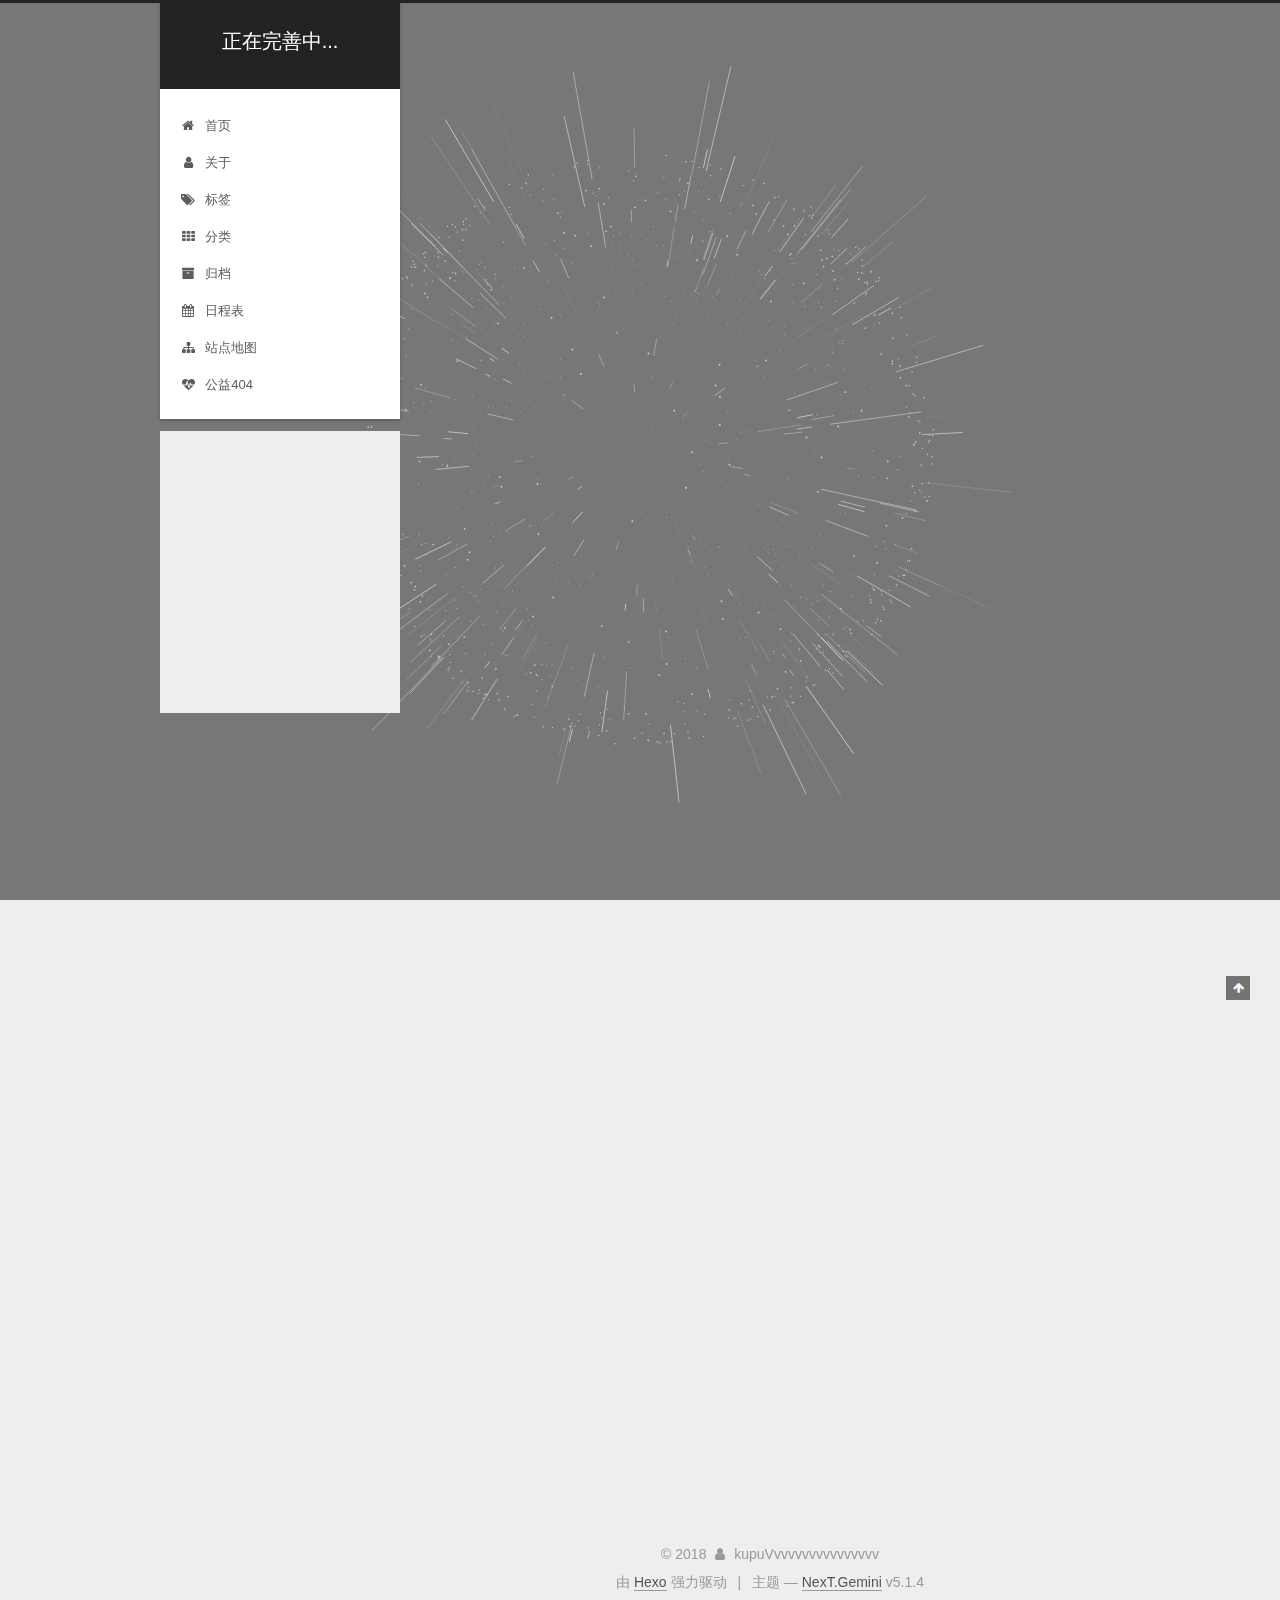
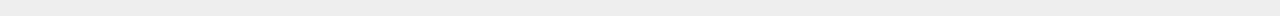
==== commit bb5c9bb6: "Site updated: 2018-12-01 23:34:58" ====
--- a/index.html
+++ b/index.html
@@ -79,16 +79,16 @@
 
 
 
-<meta name="description" content="宠辱不惊">
+<meta name="description" content="猜猜谁是我的小可爱⬆️">
 <meta property="og:type" content="website">
 <meta property="og:title" content="正在完善中...">
 <meta property="og:url" content="http://yoursite.com/index.html">
 <meta property="og:site_name" content="正在完善中...">
-<meta property="og:description" content="宠辱不惊">
+<meta property="og:description" content="猜猜谁是我的小可爱⬆️">
 <meta property="og:locale" content="zh-Hans">
 <meta name="twitter:card" content="summary">
 <meta name="twitter:title" content="正在完善中...">
-<meta name="twitter:description" content="宠辱不惊">
+<meta name="twitter:description" content="猜猜谁是我的小可爱⬆️">
 
 
 
@@ -305,7 +305,7 @@
     <link itemprop="mainEntityOfPage" href="http://yoursite.com/2018/11/30/kupukupu/">
 
     <span hidden itemprop="author" itemscope="" itemtype="http://schema.org/Person">
-      <meta itemprop="name" content="kupuVvv">
+      <meta itemprop="name" content="kupuVvvvvvvvvvvvvvvv">
       <meta itemprop="description" content="">
       <meta itemprop="image" content="/images/hadi.gif">
     </span>
@@ -427,7 +427,7 @@
     <link itemprop="mainEntityOfPage" href="http://yoursite.com/2018/11/29/hello-world/">
 
     <span hidden itemprop="author" itemscope="" itemtype="http://schema.org/Person">
-      <meta itemprop="name" content="kupuVvv">
+      <meta itemprop="name" content="kupuVvvvvvvvvvvvvvvv">
       <meta itemprop="description" content="">
       <meta itemprop="image" content="/images/hadi.gif">
     </span>
@@ -574,10 +574,10 @@
         <div class="site-overview">
           <div class="site-author motion-element" itemprop="author" itemscope="" itemtype="http://schema.org/Person">
             
-              <img class="site-author-image" itemprop="image" src="/images/hadi.gif" alt="kupuVvv">
-            
-              <p class="site-author-name" itemprop="name">kupuVvv</p>
-              <p class="site-description motion-element" itemprop="description">宠辱不惊</p>
+              <img class="site-author-image" itemprop="image" src="/images/hadi.gif" alt="kupuVvvvvvvvvvvvvvvv">
+            
+              <p class="site-author-name" itemprop="name">kupuVvvvvvvvvvvvvvvv</p>
+              <p class="site-description motion-element" itemprop="description">猜猜谁是我的小可爱⬆️</p>
           </div>
 
           <nav class="site-state motion-element">
@@ -632,7 +632,7 @@
   <span class="with-love">
     <i class="fa fa-user"></i>
   </span>
-  <span class="author" itemprop="copyrightHolder">kupuVvv</span>
+  <span class="author" itemprop="copyrightHolder">kupuVvvvvvvvvvvvvvvv</span>
 
   
 </div>
@@ -699,6 +699,9 @@
 
 
 
+  
+  
+
 
 
 
@@ -731,6 +734,16 @@
   
   
     <script type="text/javascript" src="/lib/fancybox/source/jquery.fancybox.pack.js?v=2.1.5"></script>
+  
+
+  
+  
+    <script type="text/javascript" src="/lib/three/three.min.js"></script>
+  
+
+  
+  
+    <script type="text/javascript" src="/lib/three/canvas_sphere.min.js"></script>
   
 
 
--- a/css/main.css
+++ b/css/main.css
@@ -1823,7 +1823,7 @@
   width: 4px;
   height: 4px;
   border-radius: 50%;
-  background: #6c33ff;
+  background: #8c90cb;
 }
 .links-of-blogroll {
   font-size: 13px;
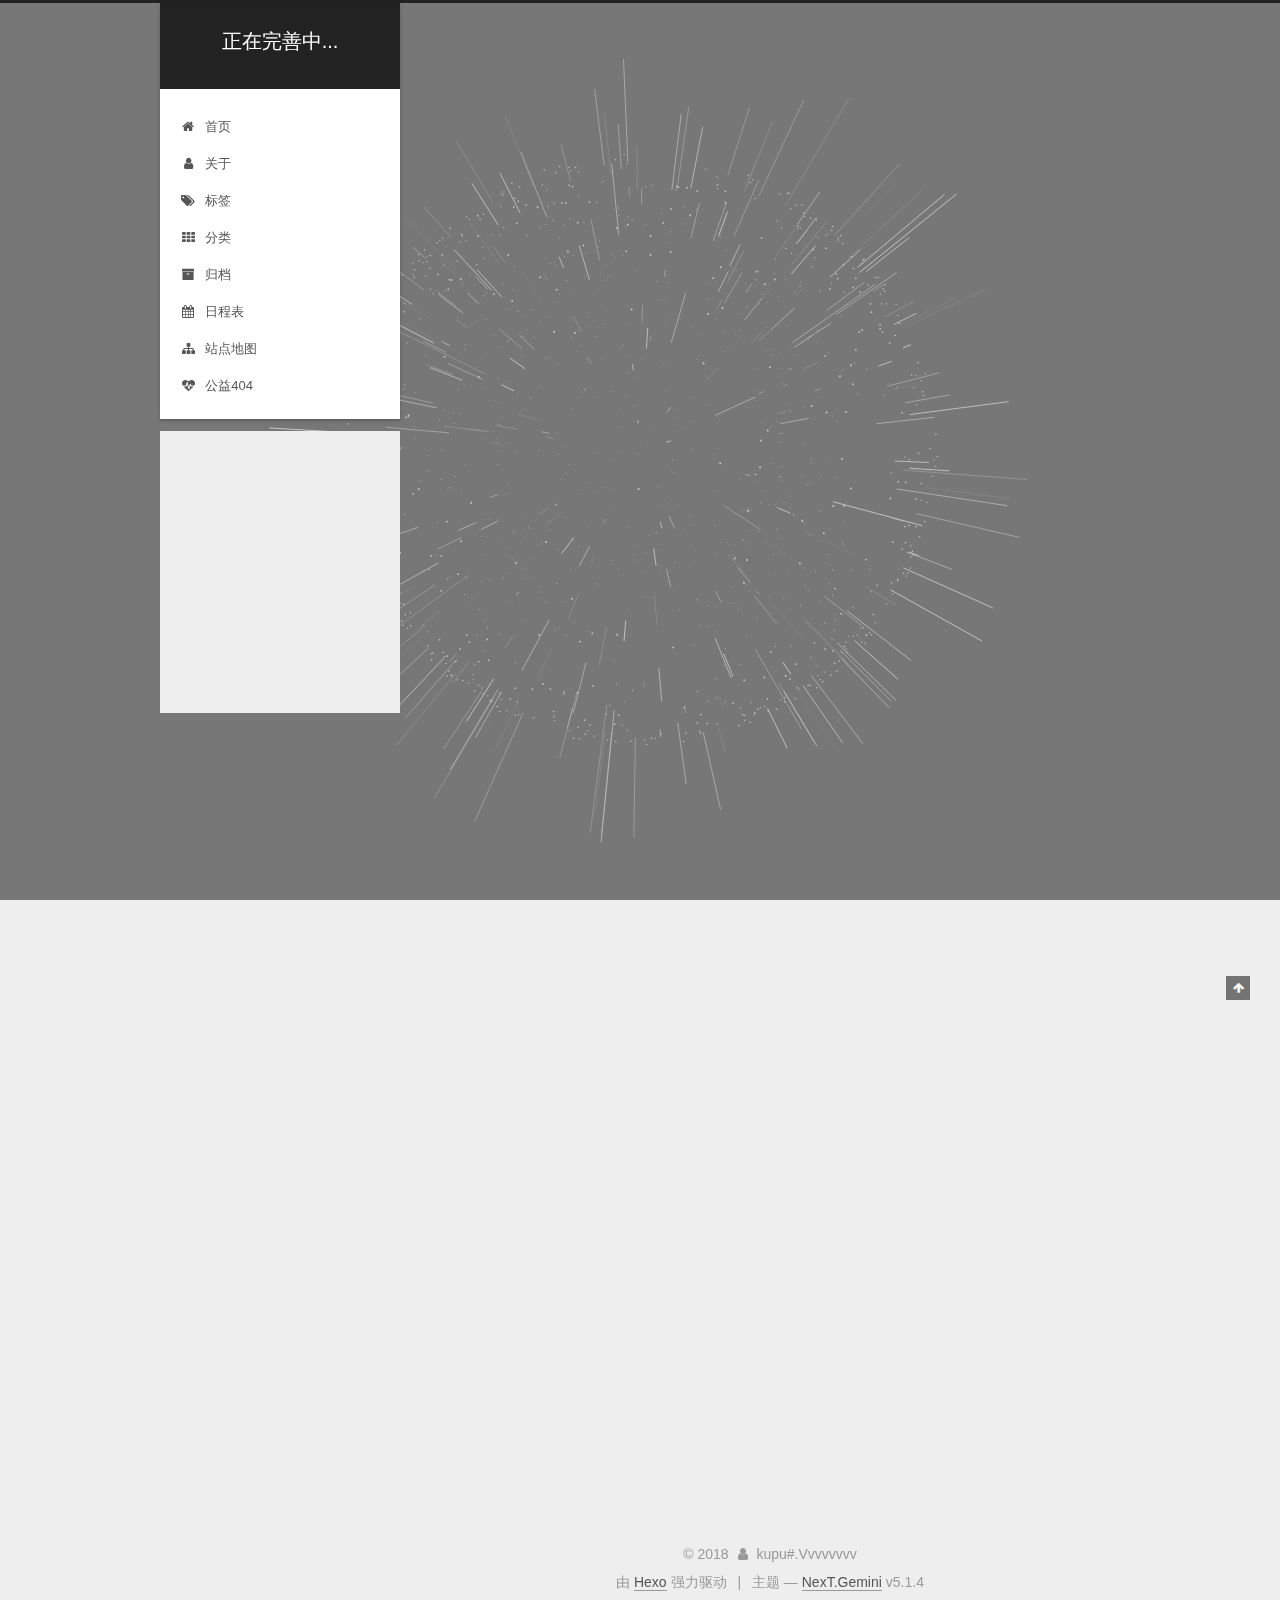
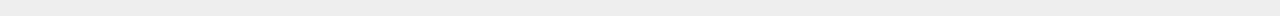
==== commit 52f92d2c: "Site updated: 2018-12-01 23:37:19" ====
--- a/index.html
+++ b/index.html
@@ -79,16 +79,16 @@
 
 
 
-<meta name="description" content="猜猜谁是我的小可爱⬆️">
+<meta name="description" content="我的小可爱↑">
 <meta property="og:type" content="website">
 <meta property="og:title" content="正在完善中...">
 <meta property="og:url" content="http://yoursite.com/index.html">
 <meta property="og:site_name" content="正在完善中...">
-<meta property="og:description" content="猜猜谁是我的小可爱⬆️">
+<meta property="og:description" content="我的小可爱↑">
 <meta property="og:locale" content="zh-Hans">
 <meta name="twitter:card" content="summary">
 <meta name="twitter:title" content="正在完善中...">
-<meta name="twitter:description" content="猜猜谁是我的小可爱⬆️">
+<meta name="twitter:description" content="我的小可爱↑">
 
 
 
@@ -305,7 +305,7 @@
     <link itemprop="mainEntityOfPage" href="http://yoursite.com/2018/11/30/kupukupu/">
 
     <span hidden itemprop="author" itemscope="" itemtype="http://schema.org/Person">
-      <meta itemprop="name" content="kupuVvvvvvvvvvvvvvvv">
+      <meta itemprop="name" content="kupu#.Vvvvvvvv">
       <meta itemprop="description" content="">
       <meta itemprop="image" content="/images/hadi.gif">
     </span>
@@ -427,7 +427,7 @@
     <link itemprop="mainEntityOfPage" href="http://yoursite.com/2018/11/29/hello-world/">
 
     <span hidden itemprop="author" itemscope="" itemtype="http://schema.org/Person">
-      <meta itemprop="name" content="kupuVvvvvvvvvvvvvvvv">
+      <meta itemprop="name" content="kupu#.Vvvvvvvv">
       <meta itemprop="description" content="">
       <meta itemprop="image" content="/images/hadi.gif">
     </span>
@@ -574,10 +574,10 @@
         <div class="site-overview">
           <div class="site-author motion-element" itemprop="author" itemscope="" itemtype="http://schema.org/Person">
             
-              <img class="site-author-image" itemprop="image" src="/images/hadi.gif" alt="kupuVvvvvvvvvvvvvvvv">
-            
-              <p class="site-author-name" itemprop="name">kupuVvvvvvvvvvvvvvvv</p>
-              <p class="site-description motion-element" itemprop="description">猜猜谁是我的小可爱⬆️</p>
+              <img class="site-author-image" itemprop="image" src="/images/hadi.gif" alt="kupu#.Vvvvvvvv">
+            
+              <p class="site-author-name" itemprop="name">kupu#.Vvvvvvvv</p>
+              <p class="site-description motion-element" itemprop="description">我的小可爱↑</p>
           </div>
 
           <nav class="site-state motion-element">
@@ -632,7 +632,7 @@
   <span class="with-love">
     <i class="fa fa-user"></i>
   </span>
-  <span class="author" itemprop="copyrightHolder">kupuVvvvvvvvvvvvvvvv</span>
+  <span class="author" itemprop="copyrightHolder">kupu#.Vvvvvvvv</span>
 
   
 </div>
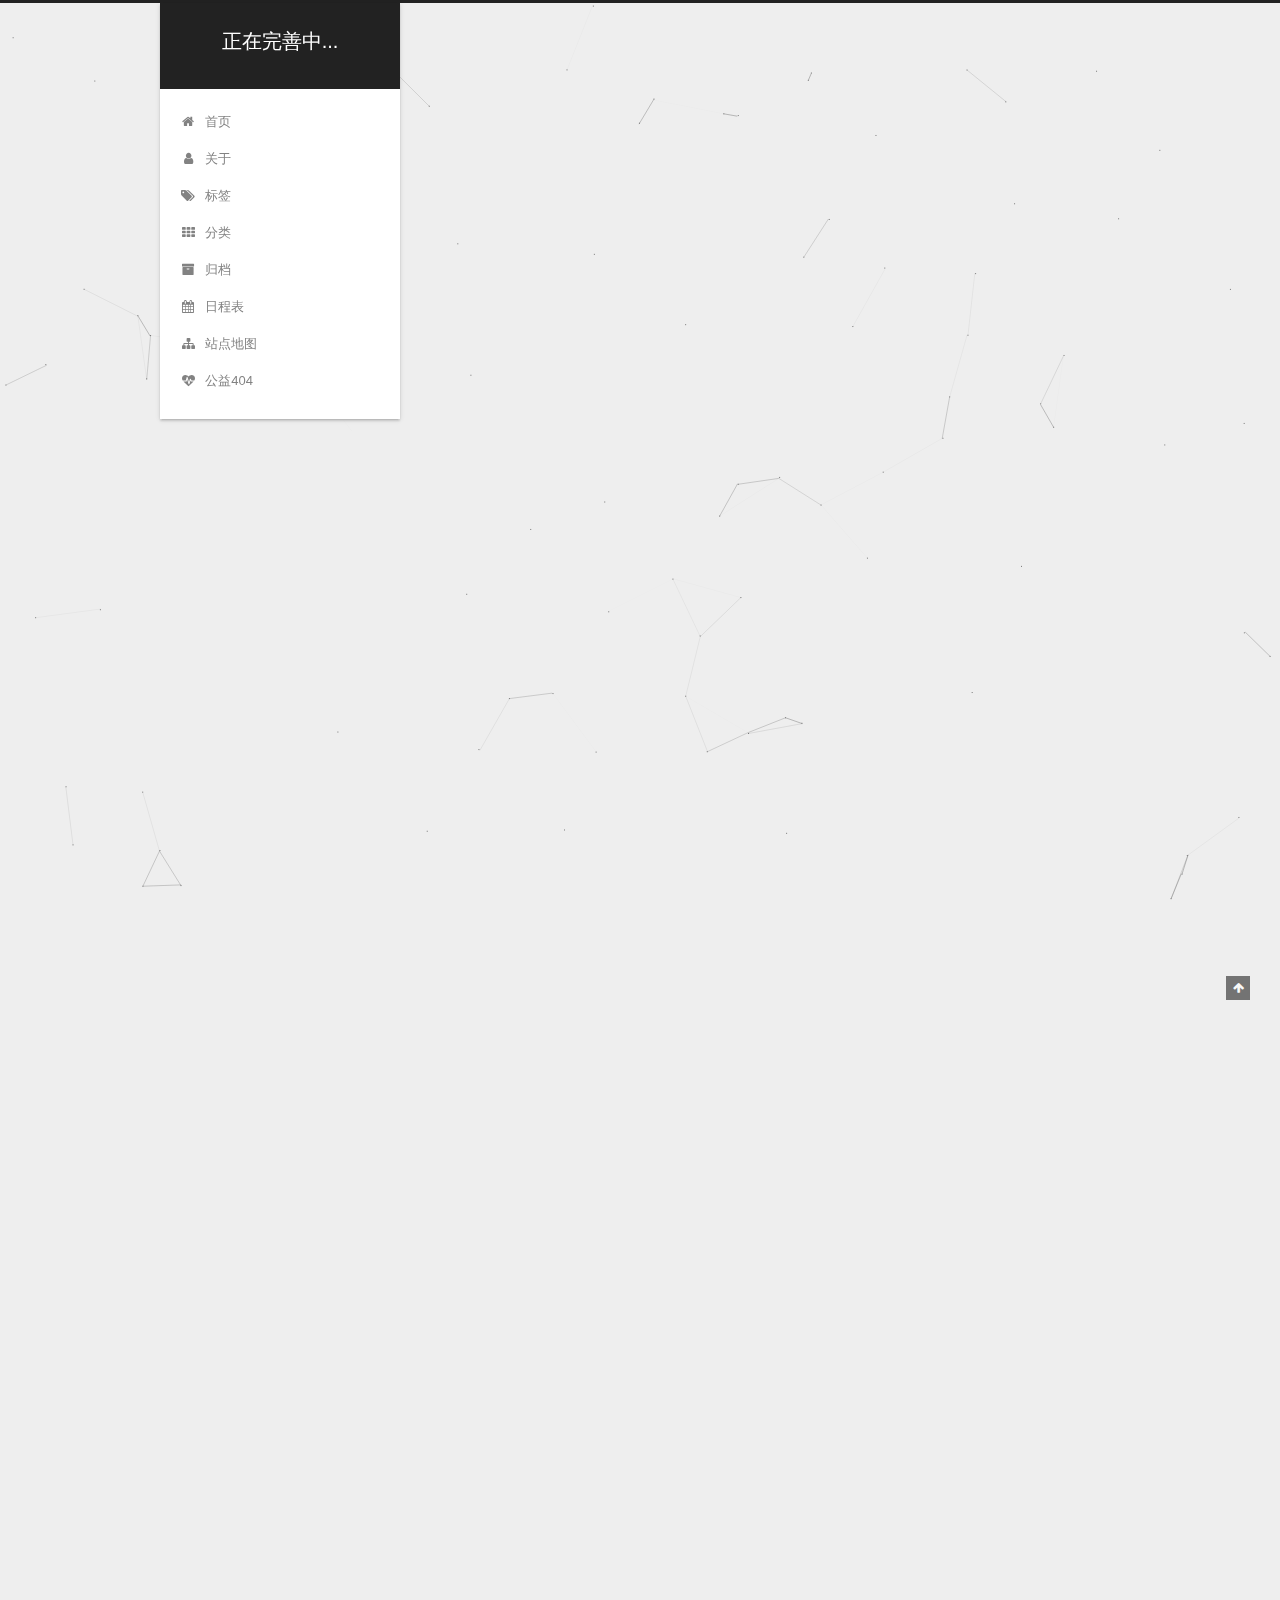
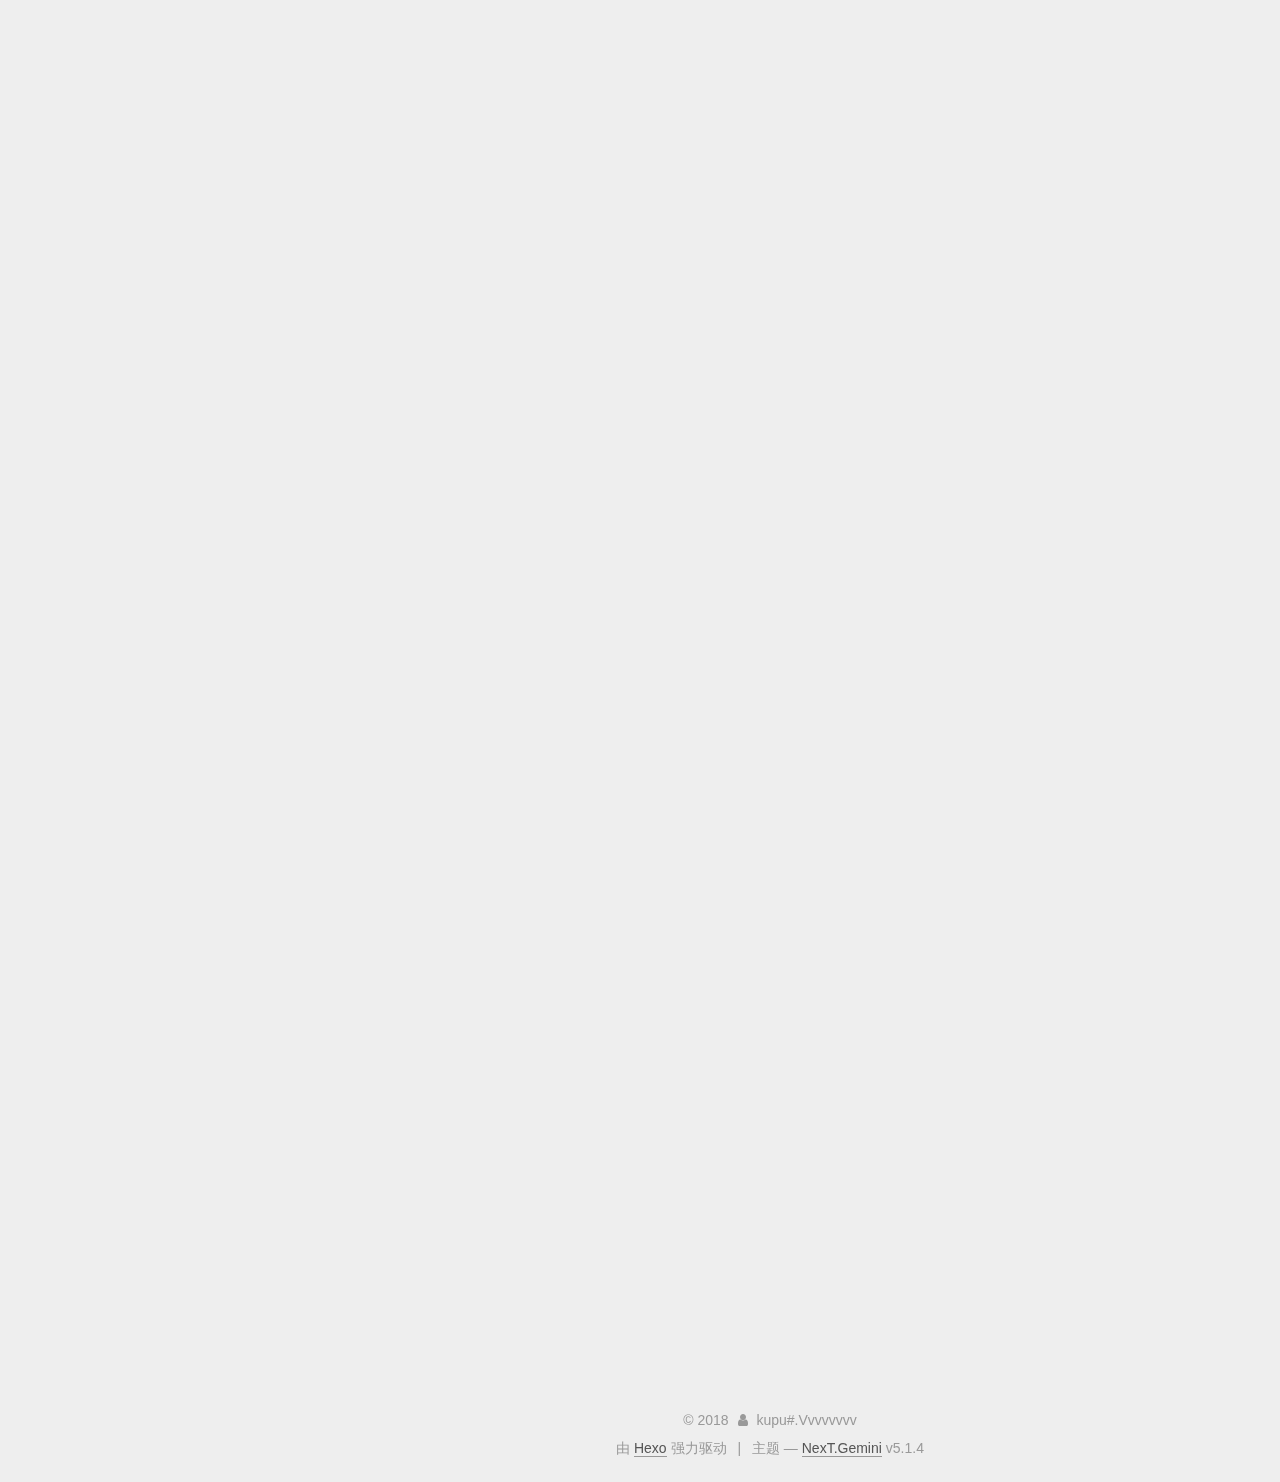
==== commit ac7eea27: "Site updated: 2018-12-02 00:05:35" ====
--- a/index.html
+++ b/index.html
@@ -302,7 +302,7 @@
   
   
   <div class="post-block">
-    <link itemprop="mainEntityOfPage" href="http://yoursite.com/2018/11/30/kupukupu/">
+    <link itemprop="mainEntityOfPage" href="http://yoursite.com/2018/12/01/lt_1/">
 
     <span hidden itemprop="author" itemscope="" itemtype="http://schema.org/Person">
       <meta itemprop="name" content="kupu#.Vvvvvvvv">
@@ -321,7 +321,139 @@
         
           <h1 class="post-title" itemprop="name headline">
                 
-                <a class="post-title-link" href="/2018/11/30/kupukupu/" itemprop="url">python-GIL</a></h1>
+                <a class="post-title-link" href="/2018/12/01/lt_1/" itemprop="url">无重复字符的最长子串(From leetcode)</a></h1>
+        
+
+        <div class="post-meta">
+          <span class="post-time">
+            
+              <span class="post-meta-item-icon">
+                <i class="fa fa-calendar-o"></i>
+              </span>
+              
+                <span class="post-meta-item-text">发表于</span>
+              
+              <time title="创建于" itemprop="dateCreated datePublished" datetime="2018-12-01T23:43:35+08:00">
+                2018-12-01
+              </time>
+            
+
+            
+
+            
+          </span>
+
+          
+
+          
+            
+          
+
+          
+          
+
+          
+
+          
+
+          
+
+        </div>
+      </header>
+    
+
+    
+    
+    
+    <div class="post-body" itemprop="articleBody">
+
+      
+      
+
+      
+        
+          
+            <h2 id="问题描述"><a href="#问题描述" class="headerlink" title="问题描述"></a>问题描述</h2><h4 id="给定一个字符串，请你找出其中不含有重复字符的最长子串的长度。"><a href="#给定一个字符串，请你找出其中不含有重复字符的最长子串的长度。" class="headerlink" title="给定一个字符串，请你找出其中不含有重复字符的最长子串的长度。"></a>给定一个字符串，请你找出其中<strong>不含有重复字符</strong>的<strong>最长子串</strong>的长度。</h4><h2 id="示例"><a href="#示例" class="headerlink" title="示例"></a>示例</h2><ul>
+<li>示例 1:</li>
+</ul>
+<p>输入: “abcabcbb”<br>输出: 3<br>解释: 因为无重复字符的最长子串是 “abc”，所以其长度为 3。</p>
+<ul>
+<li>示例 2:</li>
+</ul>
+<p>输入: “bbbbb”<br>输出: 1<br>解释: 因为无重复字符的最长子串是 “b”，所以其长度为 1。</p>
+<ul>
+<li>示例 3:</li>
+</ul>
+<p>输入: “pwwkew”<br>输出: 3<br>解释: 因为无重复字符的最长子串是 “wke”，所以其长度为 3。请注意，你的答案必须是子串 的长度，”pwke” 是一个子序列，不是子串。</p>
+<h2 id="代码"><a href="#代码" class="headerlink" title="代码"></a>代码</h2><figure class="highlight plain"><table><tr><td class="gutter"><pre><span class="line">1</span><br><span class="line">2</span><br><span class="line">3</span><br><span class="line">4</span><br><span class="line">5</span><br><span class="line">6</span><br><span class="line">7</span><br><span class="line">8</span><br><span class="line">9</span><br><span class="line">10</span><br><span class="line">11</span><br><span class="line">12</span><br><span class="line">13</span><br><span class="line">14</span><br><span class="line">15</span><br><span class="line">16</span><br><span class="line">17</span><br><span class="line">18</span><br></pre></td><td class="code"><pre><span class="line">import java.util.HashMap;</span><br><span class="line">import java.util.Map;</span><br><span class="line"></span><br><span class="line">class Solution &#123;</span><br><span class="line">    public int lengthOfLongestSubstring(String s) &#123;</span><br><span class="line">        int len = s.length();</span><br><span class="line">        int ans = 0;</span><br><span class="line">        Map&lt;Character, Integer&gt; map = new HashMap&lt;&gt;();</span><br><span class="line">        for (int i = 0, j = 0; i &lt; len; j++)&#123;</span><br><span class="line">            if (map.containsKey(s.charAt(i)))&#123;</span><br><span class="line">                i = Math.max(map.get(s.charAt(i)), j);</span><br><span class="line">            &#125;</span><br><span class="line">            ans = Math.max(ans, i - j + 1);</span><br><span class="line">            map.put(s.charAt(i),  + 1);</span><br><span class="line">        &#125;</span><br><span class="line">        return ans;</span><br><span class="line">    &#125;</span><br><span class="line">&#125;</span><br></pre></td></tr></table></figure>
+<h2 id="算法思想"><a href="#算法思想" class="headerlink" title="算法思想"></a>算法思想</h2><h4 id="有点LCS-LIS的味道，利用了一个map来替代dp数组，时间和空间的复杂度都会下降。"><a href="#有点LCS-LIS的味道，利用了一个map来替代dp数组，时间和空间的复杂度都会下降。" class="headerlink" title="有点LCS/LIS的味道，利用了一个map来替代dp数组，时间和空间的复杂度都会下降。"></a>有点LCS/LIS的味道，利用了一个map来替代dp数组，时间和空间的复杂度都会下降。</h4>
+          
+        
+      
+    </div>
+    
+    
+    
+
+    
+
+    
+
+    
+
+    <footer class="post-footer">
+      
+
+      
+
+      
+
+      
+      
+        <div class="post-eof"></div>
+      
+    </footer>
+  </div>
+  
+  
+  
+  </article>
+
+
+    
+      
+
+  
+
+  
+  
+  
+
+  <article class="post post-type-normal" itemscope="" itemtype="http://schema.org/Article">
+  
+  
+  
+  <div class="post-block">
+    <link itemprop="mainEntityOfPage" href="http://yoursite.com/2018/11/30/python-GIL/">
+
+    <span hidden itemprop="author" itemscope="" itemtype="http://schema.org/Person">
+      <meta itemprop="name" content="kupu#.Vvvvvvvv">
+      <meta itemprop="description" content="">
+      <meta itemprop="image" content="/images/hadi.gif">
+    </span>
+
+    <span hidden itemprop="publisher" itemscope="" itemtype="http://schema.org/Organization">
+      <meta itemprop="name" content="正在完善中...">
+    </span>
+
+    
+      <header class="post-header">
+
+        
+        
+          <h1 class="post-title" itemprop="name headline">
+                
+                <a class="post-title-link" href="/2018/11/30/python-GIL/" itemprop="url">python-GIL</a></h1>
         
 
         <div class="post-meta">
@@ -587,7 +719,7 @@
               
                 <a href="/archives/">
               
-                  <span class="site-state-item-count">2</span>
+                  <span class="site-state-item-count">3</span>
                   <span class="site-state-item-name">日志</span>
                 </a>
               </div>
@@ -693,14 +825,13 @@
   
 
 
-
-
-
-
-
-
-  
-  
+  
+
+
+
+
+
+
 
 
 
@@ -738,12 +869,7 @@
 
   
   
-    <script type="text/javascript" src="/lib/three/three.min.js"></script>
-  
-
-  
-  
-    <script type="text/javascript" src="/lib/three/canvas_sphere.min.js"></script>
+    <script type="text/javascript" src="/lib/canvas-nest/canvas-nest.min.js"></script>
   
 
 
--- a/css/main.css
+++ b/css/main.css
@@ -1823,7 +1823,7 @@
   width: 4px;
   height: 4px;
   border-radius: 50%;
-  background: #8c90cb;
+  background: #fcff4d;
 }
 .links-of-blogroll {
   font-size: 13px;
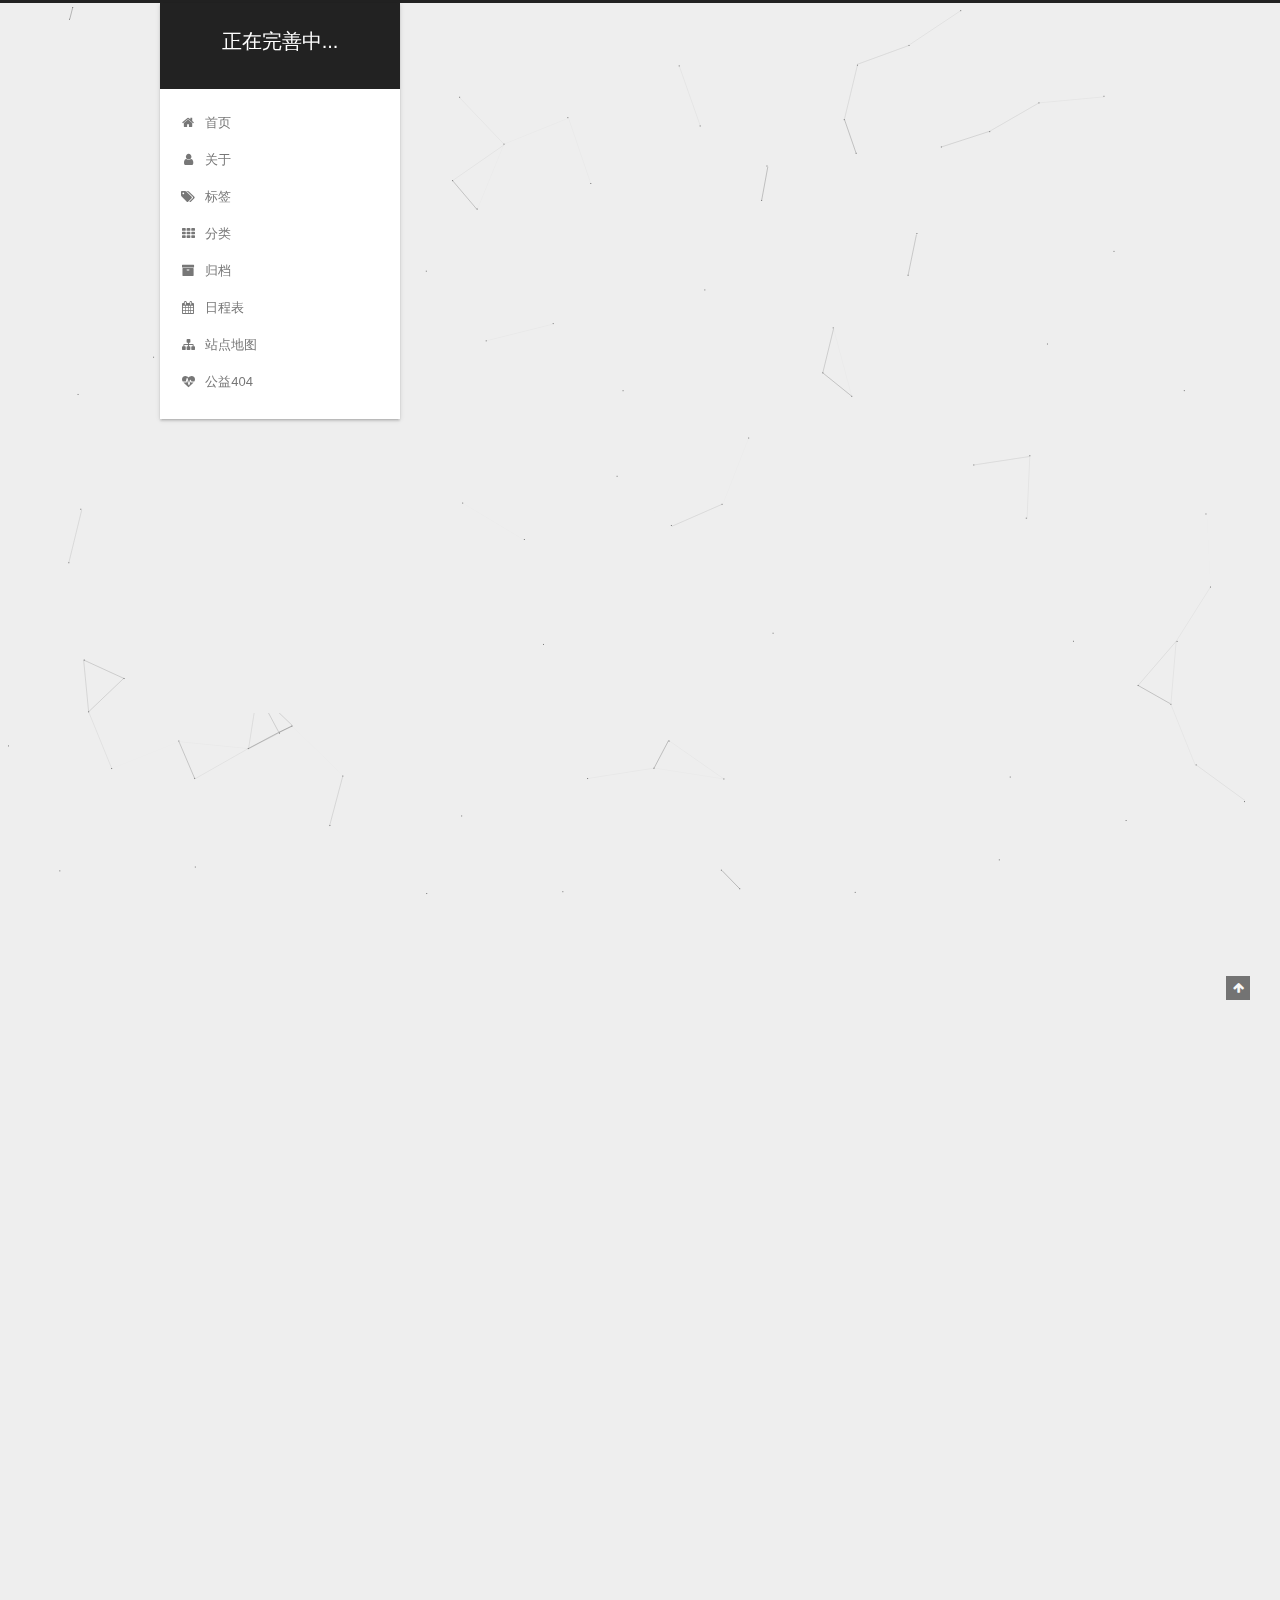
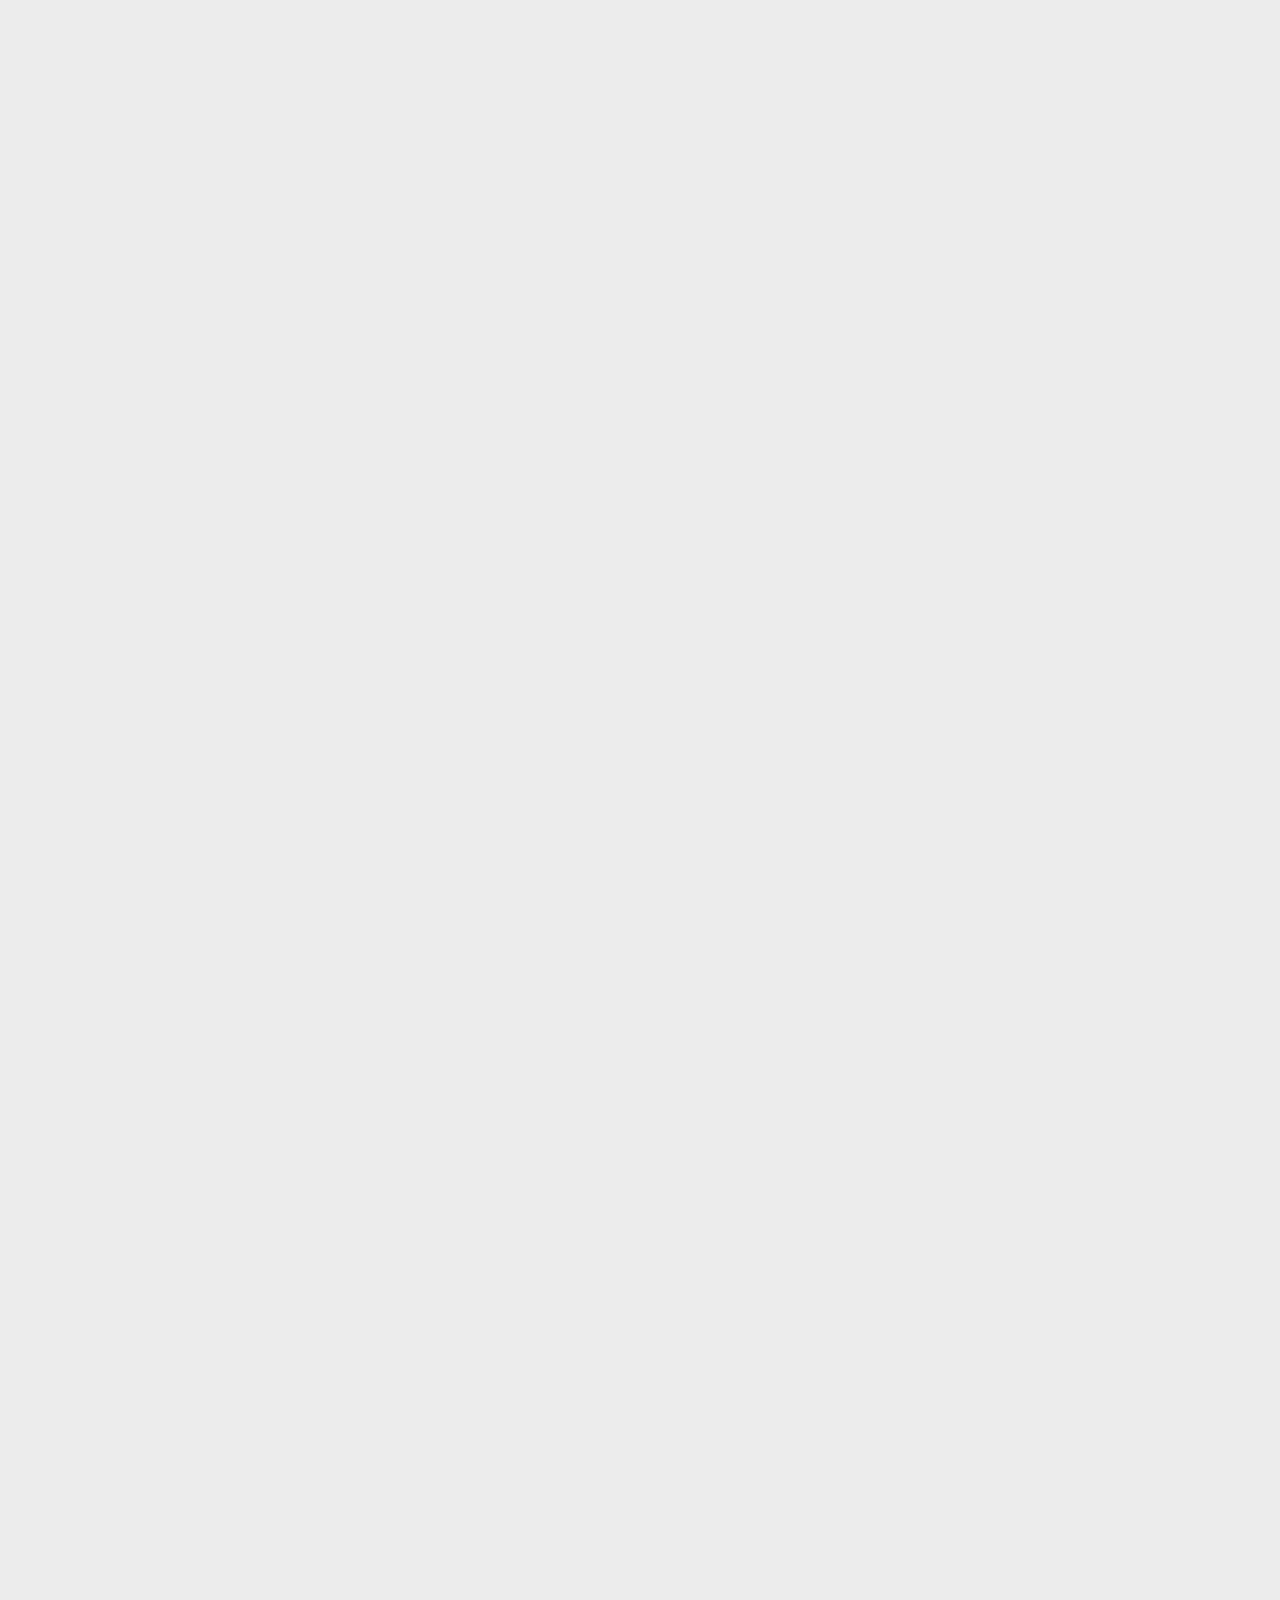
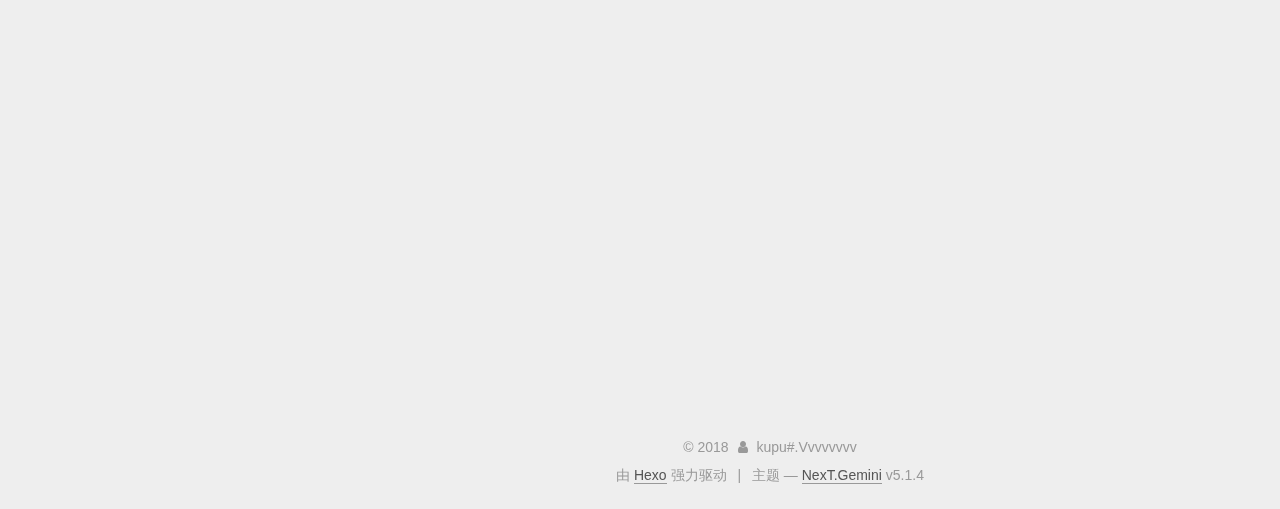
==== commit 099c43ab: "Site updated: 2018-12-04 00:07:12" ====
--- a/index.html
+++ b/index.html
@@ -302,6 +302,145 @@
   
   
   <div class="post-block">
+    <link itemprop="mainEntityOfPage" href="http://yoursite.com/2018/12/04/vv_1/">
+
+    <span hidden itemprop="author" itemscope="" itemtype="http://schema.org/Person">
+      <meta itemprop="name" content="kupu#.Vvvvvvvv">
+      <meta itemprop="description" content="">
+      <meta itemprop="image" content="/images/hadi.gif">
+    </span>
+
+    <span hidden itemprop="publisher" itemscope="" itemtype="http://schema.org/Organization">
+      <meta itemprop="name" content="正在完善中...">
+    </span>
+
+    
+      <header class="post-header">
+
+        
+        
+          <h1 class="post-title" itemprop="name headline">
+                
+                <a class="post-title-link" href="/2018/12/04/vv_1/" itemprop="url">Viviani</a></h1>
+        
+
+        <div class="post-meta">
+          <span class="post-time">
+            
+              <span class="post-meta-item-icon">
+                <i class="fa fa-calendar-o"></i>
+              </span>
+              
+                <span class="post-meta-item-text">发表于</span>
+              
+              <time title="创建于" itemprop="dateCreated datePublished" datetime="2018-12-04T00:04:32+08:00">
+                2018-12-04
+              </time>
+            
+
+            
+
+            
+          </span>
+
+          
+
+          
+            
+          
+
+          
+          
+
+          
+
+          
+
+          
+
+        </div>
+      </header>
+    
+
+    
+    
+    
+    <div class="post-body" itemprop="articleBody">
+
+      
+      
+
+      
+        
+          
+            <blockquote>
+<p>明天一定会很开心</p>
+<blockquote>
+<p>一定会很开心</p>
+<blockquote>
+<p>会很开心</p>
+<blockquote>
+<p>很开心</p>
+<blockquote>
+<p>开心</p>
+<blockquote>
+<p>心</p>
+</blockquote>
+</blockquote>
+</blockquote>
+</blockquote>
+</blockquote>
+</blockquote>
+<hr>
+<p><img src="https://timgsa.baidu.com/timg?image&amp;quality=80&amp;size=b9999_10000&amp;sec=1543862886292&amp;di=82a0b493d83c5515bc8f5f56f1805ce9&amp;imgtype=0&amp;src=http%3A%2F%2Fgss0.baidu.com%2F-Po3dSag_xI4khGko9WTAnF6hhy%2Fzhidao%2Fpic%2Fitem%2Fe4dde71190ef76c6f4b2fe729516fdfaaf516702.jpg&quot;你是小可爱吗&quot;" alt="cute u"></p>
+
+          
+        
+      
+    </div>
+    
+    
+    
+
+    
+
+    
+
+    
+
+    <footer class="post-footer">
+      
+
+      
+
+      
+
+      
+      
+        <div class="post-eof"></div>
+      
+    </footer>
+  </div>
+  
+  
+  
+  </article>
+
+
+    
+      
+
+  
+
+  
+  
+  
+
+  <article class="post post-type-normal" itemscope="" itemtype="http://schema.org/Article">
+  
+  
+  
+  <div class="post-block">
     <link itemprop="mainEntityOfPage" href="http://yoursite.com/2018/12/01/lt_1/">
 
     <span hidden itemprop="author" itemscope="" itemtype="http://schema.org/Person">
@@ -719,7 +858,7 @@
               
                 <a href="/archives/">
               
-                  <span class="site-state-item-count">3</span>
+                  <span class="site-state-item-count">4</span>
                   <span class="site-state-item-name">日志</span>
                 </a>
               </div>
--- a/css/main.css
+++ b/css/main.css
@@ -1823,7 +1823,7 @@
   width: 4px;
   height: 4px;
   border-radius: 50%;
-  background: #fcff4d;
+  background: #ff7cd9;
 }
 .links-of-blogroll {
   font-size: 13px;
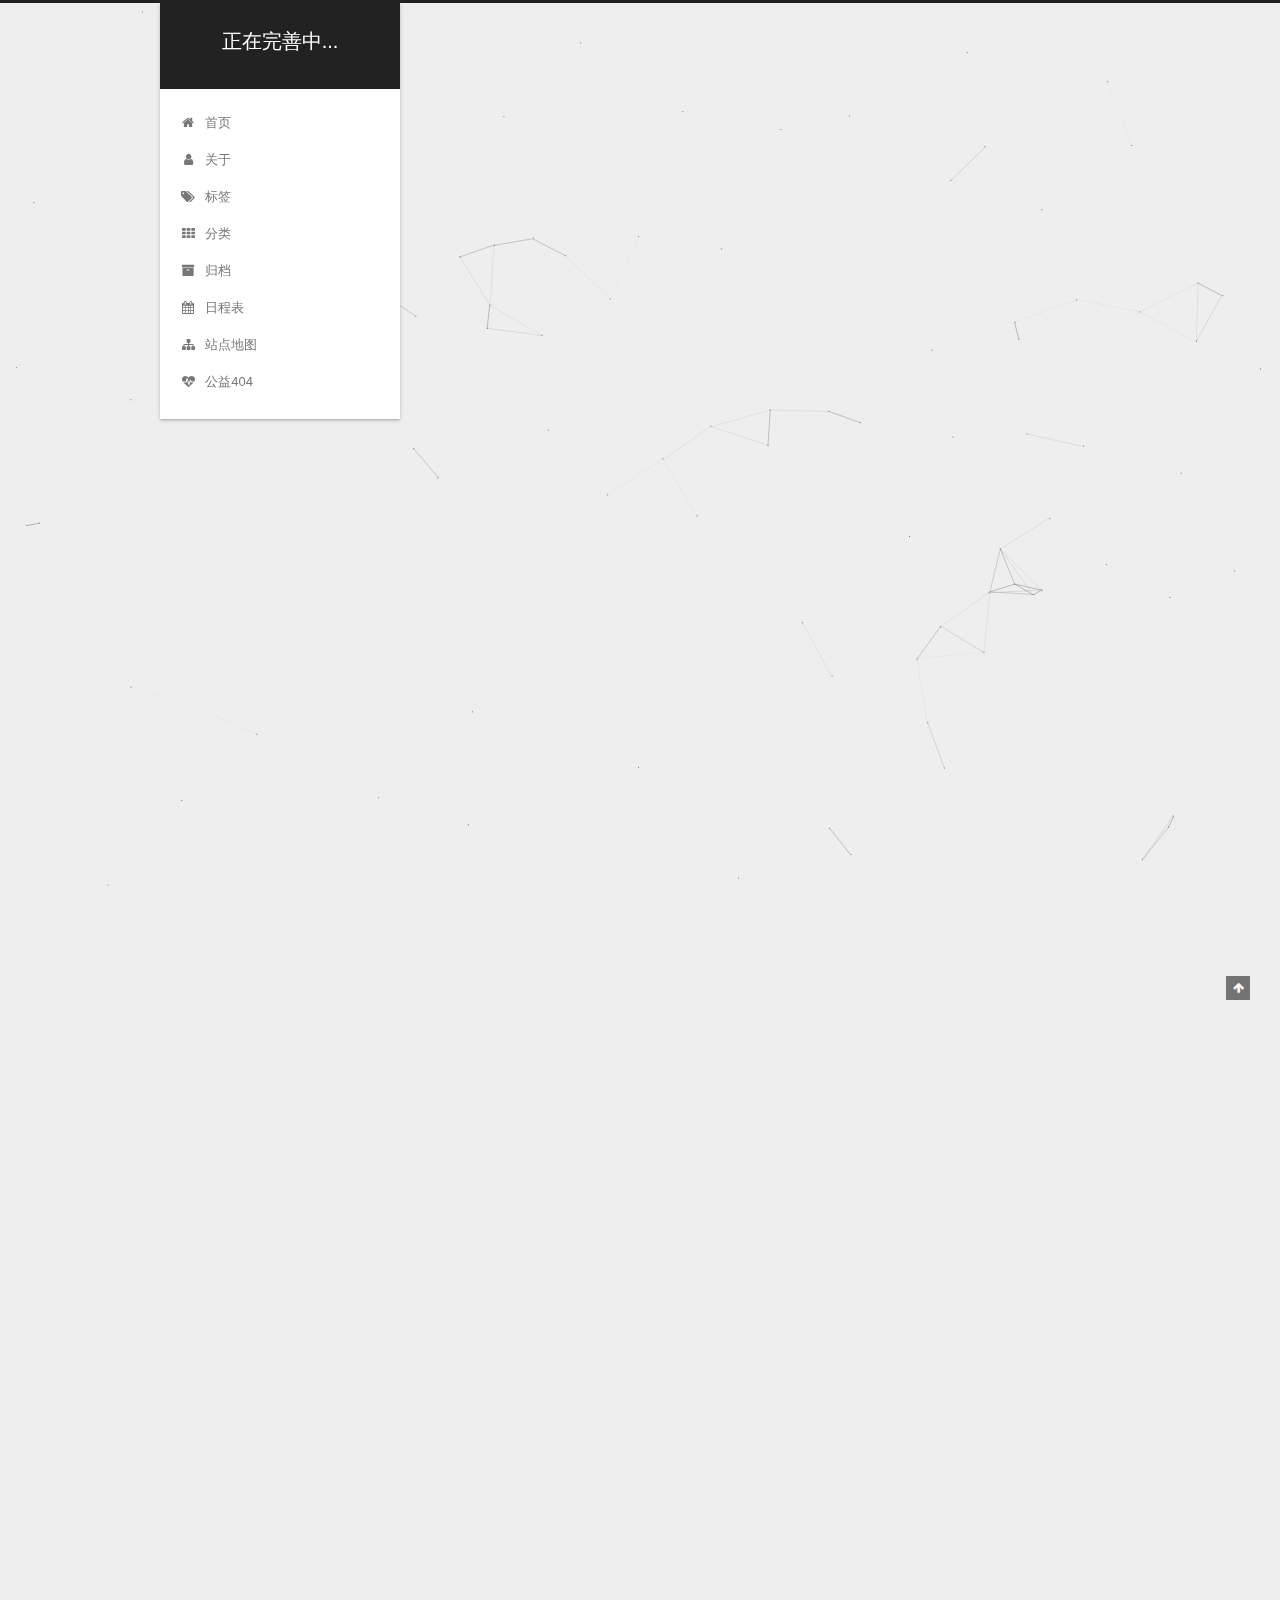
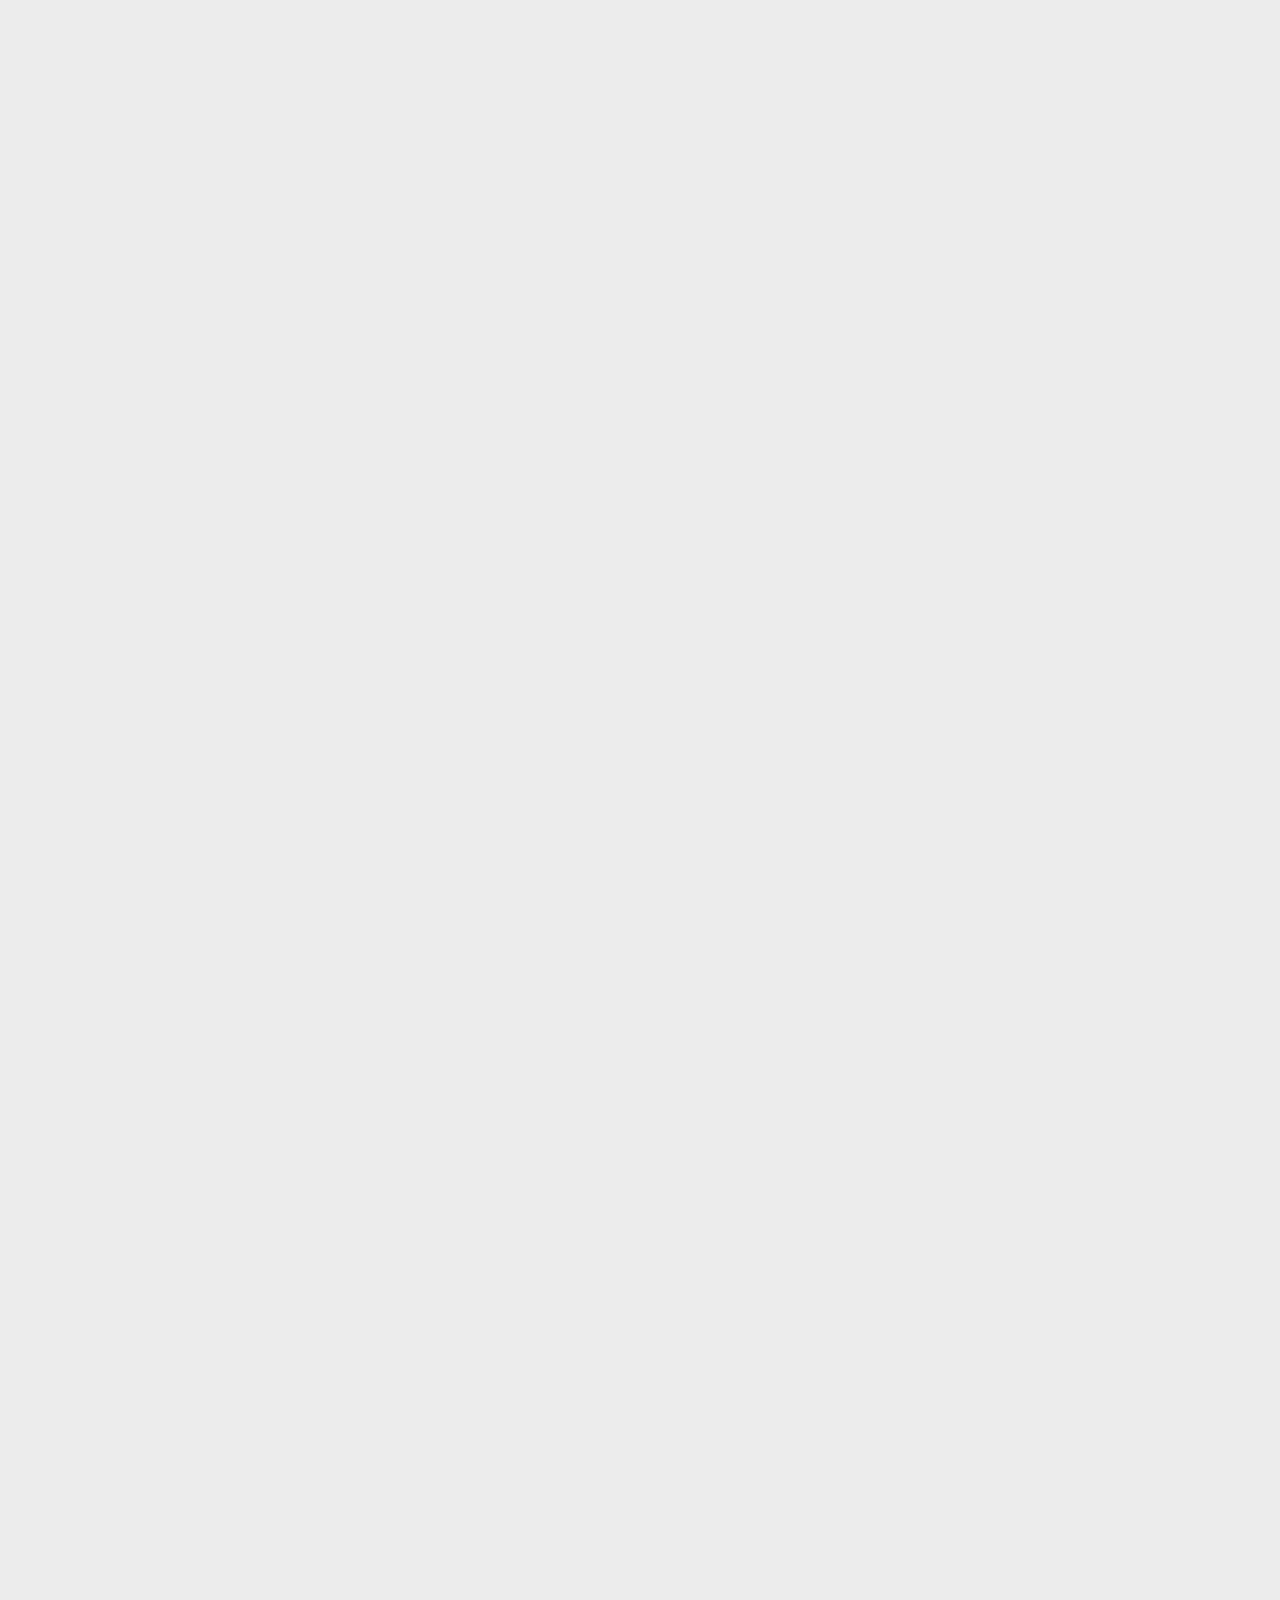
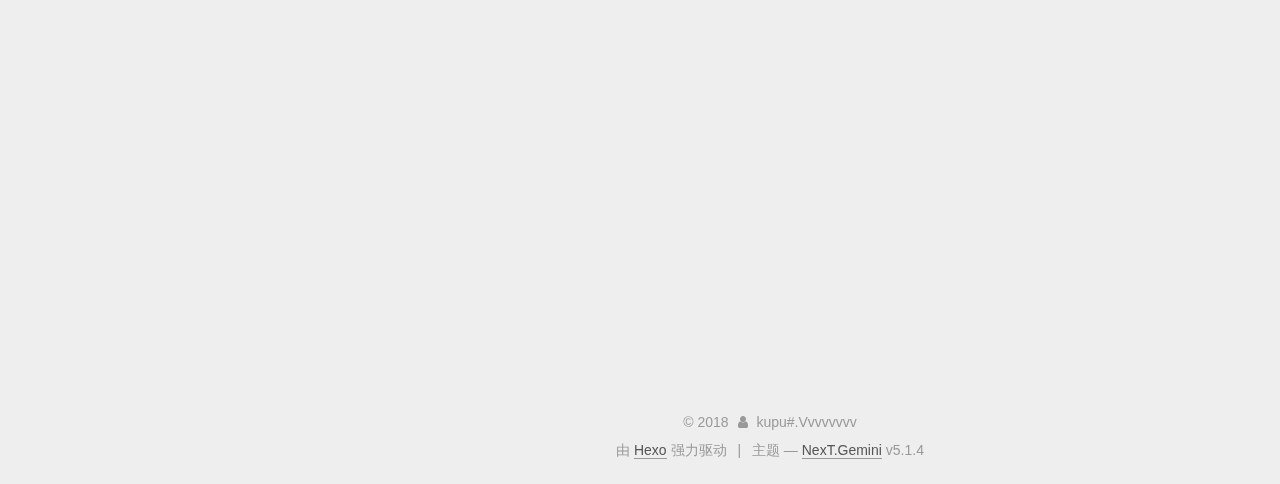
==== commit 156b2f50: "Site updated: 2018-12-04 00:09:05" ====
--- a/index.html
+++ b/index.html
@@ -302,6 +302,138 @@
   
   
   <div class="post-block">
+    <link itemprop="mainEntityOfPage" href="http://yoursite.com/2018/12/04/lt_1/">
+
+    <span hidden itemprop="author" itemscope="" itemtype="http://schema.org/Person">
+      <meta itemprop="name" content="kupu#.Vvvvvvvv">
+      <meta itemprop="description" content="">
+      <meta itemprop="image" content="/images/hadi.gif">
+    </span>
+
+    <span hidden itemprop="publisher" itemscope="" itemtype="http://schema.org/Organization">
+      <meta itemprop="name" content="正在完善中...">
+    </span>
+
+    
+      <header class="post-header">
+
+        
+        
+          <h1 class="post-title" itemprop="name headline">
+                
+                <a class="post-title-link" href="/2018/12/04/lt_1/" itemprop="url">无重复字符的最长子串(From leetcode)</a></h1>
+        
+
+        <div class="post-meta">
+          <span class="post-time">
+            
+              <span class="post-meta-item-icon">
+                <i class="fa fa-calendar-o"></i>
+              </span>
+              
+                <span class="post-meta-item-text">发表于</span>
+              
+              <time title="创建于" itemprop="dateCreated datePublished" datetime="2018-12-04T00:08:48+08:00">
+                2018-12-04
+              </time>
+            
+
+            
+
+            
+          </span>
+
+          
+
+          
+            
+          
+
+          
+          
+
+          
+
+          
+
+          
+
+        </div>
+      </header>
+    
+
+    
+    
+    
+    <div class="post-body" itemprop="articleBody">
+
+      
+      
+
+      
+        
+          
+            <h2 id="问题描述"><a href="#问题描述" class="headerlink" title="问题描述"></a>问题描述</h2><h4 id="给定一个字符串，请你找出其中不含有重复字符的最长子串的长度。"><a href="#给定一个字符串，请你找出其中不含有重复字符的最长子串的长度。" class="headerlink" title="给定一个字符串，请你找出其中不含有重复字符的最长子串的长度。"></a>给定一个字符串，请你找出其中<strong>不含有重复字符</strong>的<strong>最长子串</strong>的长度。</h4><h2 id="示例"><a href="#示例" class="headerlink" title="示例"></a>示例</h2><ul>
+<li>示例 1:</li>
+</ul>
+<p>输入: “abcabcbb”<br>输出: 3<br>解释: 因为无重复字符的最长子串是 “abc”，所以其长度为 3。</p>
+<ul>
+<li>示例 2:</li>
+</ul>
+<p>输入: “bbbbb”<br>输出: 1<br>解释: 因为无重复字符的最长子串是 “b”，所以其长度为 1。</p>
+<ul>
+<li>示例 3:</li>
+</ul>
+<p>输入: “pwwkew”<br>输出: 3<br>解释: 因为无重复字符的最长子串是 “wke”，所以其长度为 3。请注意，你的答案必须是子串 的长度，”pwke” 是一个子序列，不是子串。</p>
+<h2 id="代码"><a href="#代码" class="headerlink" title="代码"></a>代码</h2><figure class="highlight plain"><table><tr><td class="gutter"><pre><span class="line">1</span><br><span class="line">2</span><br><span class="line">3</span><br><span class="line">4</span><br><span class="line">5</span><br><span class="line">6</span><br><span class="line">7</span><br><span class="line">8</span><br><span class="line">9</span><br><span class="line">10</span><br><span class="line">11</span><br><span class="line">12</span><br><span class="line">13</span><br><span class="line">14</span><br><span class="line">15</span><br><span class="line">16</span><br><span class="line">17</span><br><span class="line">18</span><br></pre></td><td class="code"><pre><span class="line">import java.util.HashMap;</span><br><span class="line">import java.util.Map;</span><br><span class="line"></span><br><span class="line">class Solution &#123;</span><br><span class="line">    public int lengthOfLongestSubstring(String s) &#123;</span><br><span class="line">        int len = s.length();</span><br><span class="line">        int ans = 0;</span><br><span class="line">        Map&lt;Character, Integer&gt; map = new HashMap&lt;&gt;();</span><br><span class="line">        for (int i = 0, j = 0; i &lt; len; j++)&#123;</span><br><span class="line">            if (map.containsKey(s.charAt(i)))&#123;</span><br><span class="line">                i = Math.max(map.get(s.charAt(i)), j);</span><br><span class="line">            &#125;</span><br><span class="line">            ans = Math.max(ans, i - j + 1);</span><br><span class="line">            map.put(s.charAt(i),  + 1);</span><br><span class="line">        &#125;</span><br><span class="line">        return ans;</span><br><span class="line">    &#125;</span><br><span class="line">&#125;</span><br></pre></td></tr></table></figure>
+<h2 id="算法思想"><a href="#算法思想" class="headerlink" title="算法思想"></a>算法思想</h2><h4 id="有点LIS的味道，利用了一个map来替代dp数组，时间和空间的复杂度都会下降。"><a href="#有点LIS的味道，利用了一个map来替代dp数组，时间和空间的复杂度都会下降。" class="headerlink" title="有点LIS的味道，利用了一个map来替代dp数组，时间和空间的复杂度都会下降。"></a>有点LIS的味道，利用了一个map来替代dp数组，时间和空间的复杂度都会下降。</h4>
+          
+        
+      
+    </div>
+    
+    
+    
+
+    
+
+    
+
+    
+
+    <footer class="post-footer">
+      
+
+      
+
+      
+
+      
+      
+        <div class="post-eof"></div>
+      
+    </footer>
+  </div>
+  
+  
+  
+  </article>
+
+
+    
+      
+
+  
+
+  
+  
+  
+
+  <article class="post post-type-normal" itemscope="" itemtype="http://schema.org/Article">
+  
+  
+  
+  <div class="post-block">
     <link itemprop="mainEntityOfPage" href="http://yoursite.com/2018/12/04/vv_1/">
 
     <span hidden itemprop="author" itemscope="" itemtype="http://schema.org/Person">
@@ -441,138 +573,6 @@
   
   
   <div class="post-block">
-    <link itemprop="mainEntityOfPage" href="http://yoursite.com/2018/12/01/lt_1/">
-
-    <span hidden itemprop="author" itemscope="" itemtype="http://schema.org/Person">
-      <meta itemprop="name" content="kupu#.Vvvvvvvv">
-      <meta itemprop="description" content="">
-      <meta itemprop="image" content="/images/hadi.gif">
-    </span>
-
-    <span hidden itemprop="publisher" itemscope="" itemtype="http://schema.org/Organization">
-      <meta itemprop="name" content="正在完善中...">
-    </span>
-
-    
-      <header class="post-header">
-
-        
-        
-          <h1 class="post-title" itemprop="name headline">
-                
-                <a class="post-title-link" href="/2018/12/01/lt_1/" itemprop="url">无重复字符的最长子串(From leetcode)</a></h1>
-        
-
-        <div class="post-meta">
-          <span class="post-time">
-            
-              <span class="post-meta-item-icon">
-                <i class="fa fa-calendar-o"></i>
-              </span>
-              
-                <span class="post-meta-item-text">发表于</span>
-              
-              <time title="创建于" itemprop="dateCreated datePublished" datetime="2018-12-01T23:43:35+08:00">
-                2018-12-01
-              </time>
-            
-
-            
-
-            
-          </span>
-
-          
-
-          
-            
-          
-
-          
-          
-
-          
-
-          
-
-          
-
-        </div>
-      </header>
-    
-
-    
-    
-    
-    <div class="post-body" itemprop="articleBody">
-
-      
-      
-
-      
-        
-          
-            <h2 id="问题描述"><a href="#问题描述" class="headerlink" title="问题描述"></a>问题描述</h2><h4 id="给定一个字符串，请你找出其中不含有重复字符的最长子串的长度。"><a href="#给定一个字符串，请你找出其中不含有重复字符的最长子串的长度。" class="headerlink" title="给定一个字符串，请你找出其中不含有重复字符的最长子串的长度。"></a>给定一个字符串，请你找出其中<strong>不含有重复字符</strong>的<strong>最长子串</strong>的长度。</h4><h2 id="示例"><a href="#示例" class="headerlink" title="示例"></a>示例</h2><ul>
-<li>示例 1:</li>
-</ul>
-<p>输入: “abcabcbb”<br>输出: 3<br>解释: 因为无重复字符的最长子串是 “abc”，所以其长度为 3。</p>
-<ul>
-<li>示例 2:</li>
-</ul>
-<p>输入: “bbbbb”<br>输出: 1<br>解释: 因为无重复字符的最长子串是 “b”，所以其长度为 1。</p>
-<ul>
-<li>示例 3:</li>
-</ul>
-<p>输入: “pwwkew”<br>输出: 3<br>解释: 因为无重复字符的最长子串是 “wke”，所以其长度为 3。请注意，你的答案必须是子串 的长度，”pwke” 是一个子序列，不是子串。</p>
-<h2 id="代码"><a href="#代码" class="headerlink" title="代码"></a>代码</h2><figure class="highlight plain"><table><tr><td class="gutter"><pre><span class="line">1</span><br><span class="line">2</span><br><span class="line">3</span><br><span class="line">4</span><br><span class="line">5</span><br><span class="line">6</span><br><span class="line">7</span><br><span class="line">8</span><br><span class="line">9</span><br><span class="line">10</span><br><span class="line">11</span><br><span class="line">12</span><br><span class="line">13</span><br><span class="line">14</span><br><span class="line">15</span><br><span class="line">16</span><br><span class="line">17</span><br><span class="line">18</span><br></pre></td><td class="code"><pre><span class="line">import java.util.HashMap;</span><br><span class="line">import java.util.Map;</span><br><span class="line"></span><br><span class="line">class Solution &#123;</span><br><span class="line">    public int lengthOfLongestSubstring(String s) &#123;</span><br><span class="line">        int len = s.length();</span><br><span class="line">        int ans = 0;</span><br><span class="line">        Map&lt;Character, Integer&gt; map = new HashMap&lt;&gt;();</span><br><span class="line">        for (int i = 0, j = 0; i &lt; len; j++)&#123;</span><br><span class="line">            if (map.containsKey(s.charAt(i)))&#123;</span><br><span class="line">                i = Math.max(map.get(s.charAt(i)), j);</span><br><span class="line">            &#125;</span><br><span class="line">            ans = Math.max(ans, i - j + 1);</span><br><span class="line">            map.put(s.charAt(i),  + 1);</span><br><span class="line">        &#125;</span><br><span class="line">        return ans;</span><br><span class="line">    &#125;</span><br><span class="line">&#125;</span><br></pre></td></tr></table></figure>
-<h2 id="算法思想"><a href="#算法思想" class="headerlink" title="算法思想"></a>算法思想</h2><h4 id="有点LCS-LIS的味道，利用了一个map来替代dp数组，时间和空间的复杂度都会下降。"><a href="#有点LCS-LIS的味道，利用了一个map来替代dp数组，时间和空间的复杂度都会下降。" class="headerlink" title="有点LCS/LIS的味道，利用了一个map来替代dp数组，时间和空间的复杂度都会下降。"></a>有点LCS/LIS的味道，利用了一个map来替代dp数组，时间和空间的复杂度都会下降。</h4>
-          
-        
-      
-    </div>
-    
-    
-    
-
-    
-
-    
-
-    
-
-    <footer class="post-footer">
-      
-
-      
-
-      
-
-      
-      
-        <div class="post-eof"></div>
-      
-    </footer>
-  </div>
-  
-  
-  
-  </article>
-
-
-    
-      
-
-  
-
-  
-  
-  
-
-  <article class="post post-type-normal" itemscope="" itemtype="http://schema.org/Article">
-  
-  
-  
-  <div class="post-block">
     <link itemprop="mainEntityOfPage" href="http://yoursite.com/2018/11/30/python-GIL/">
 
     <span hidden itemprop="author" itemscope="" itemtype="http://schema.org/Person">
--- a/css/main.css
+++ b/css/main.css
@@ -1823,7 +1823,7 @@
   width: 4px;
   height: 4px;
   border-radius: 50%;
-  background: #ff7cd9;
+  background: #c417cb;
 }
 .links-of-blogroll {
   font-size: 13px;
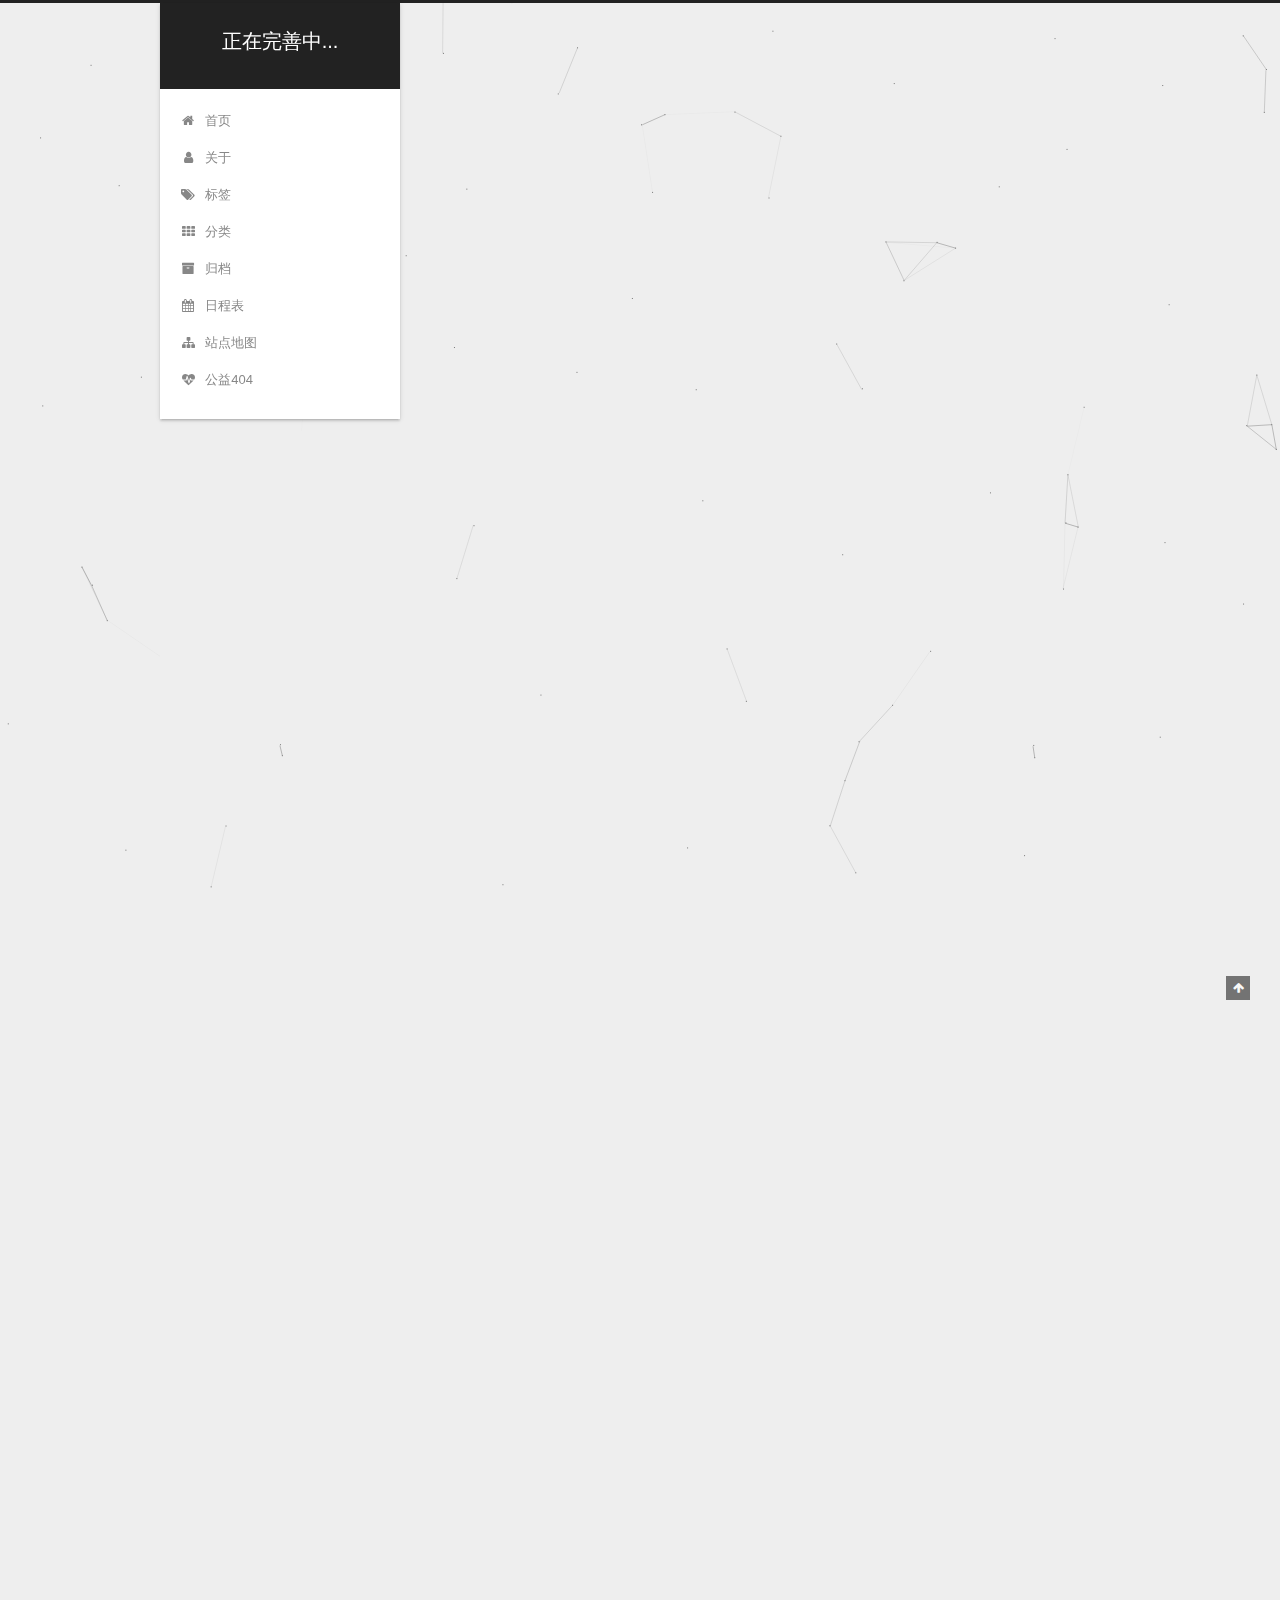
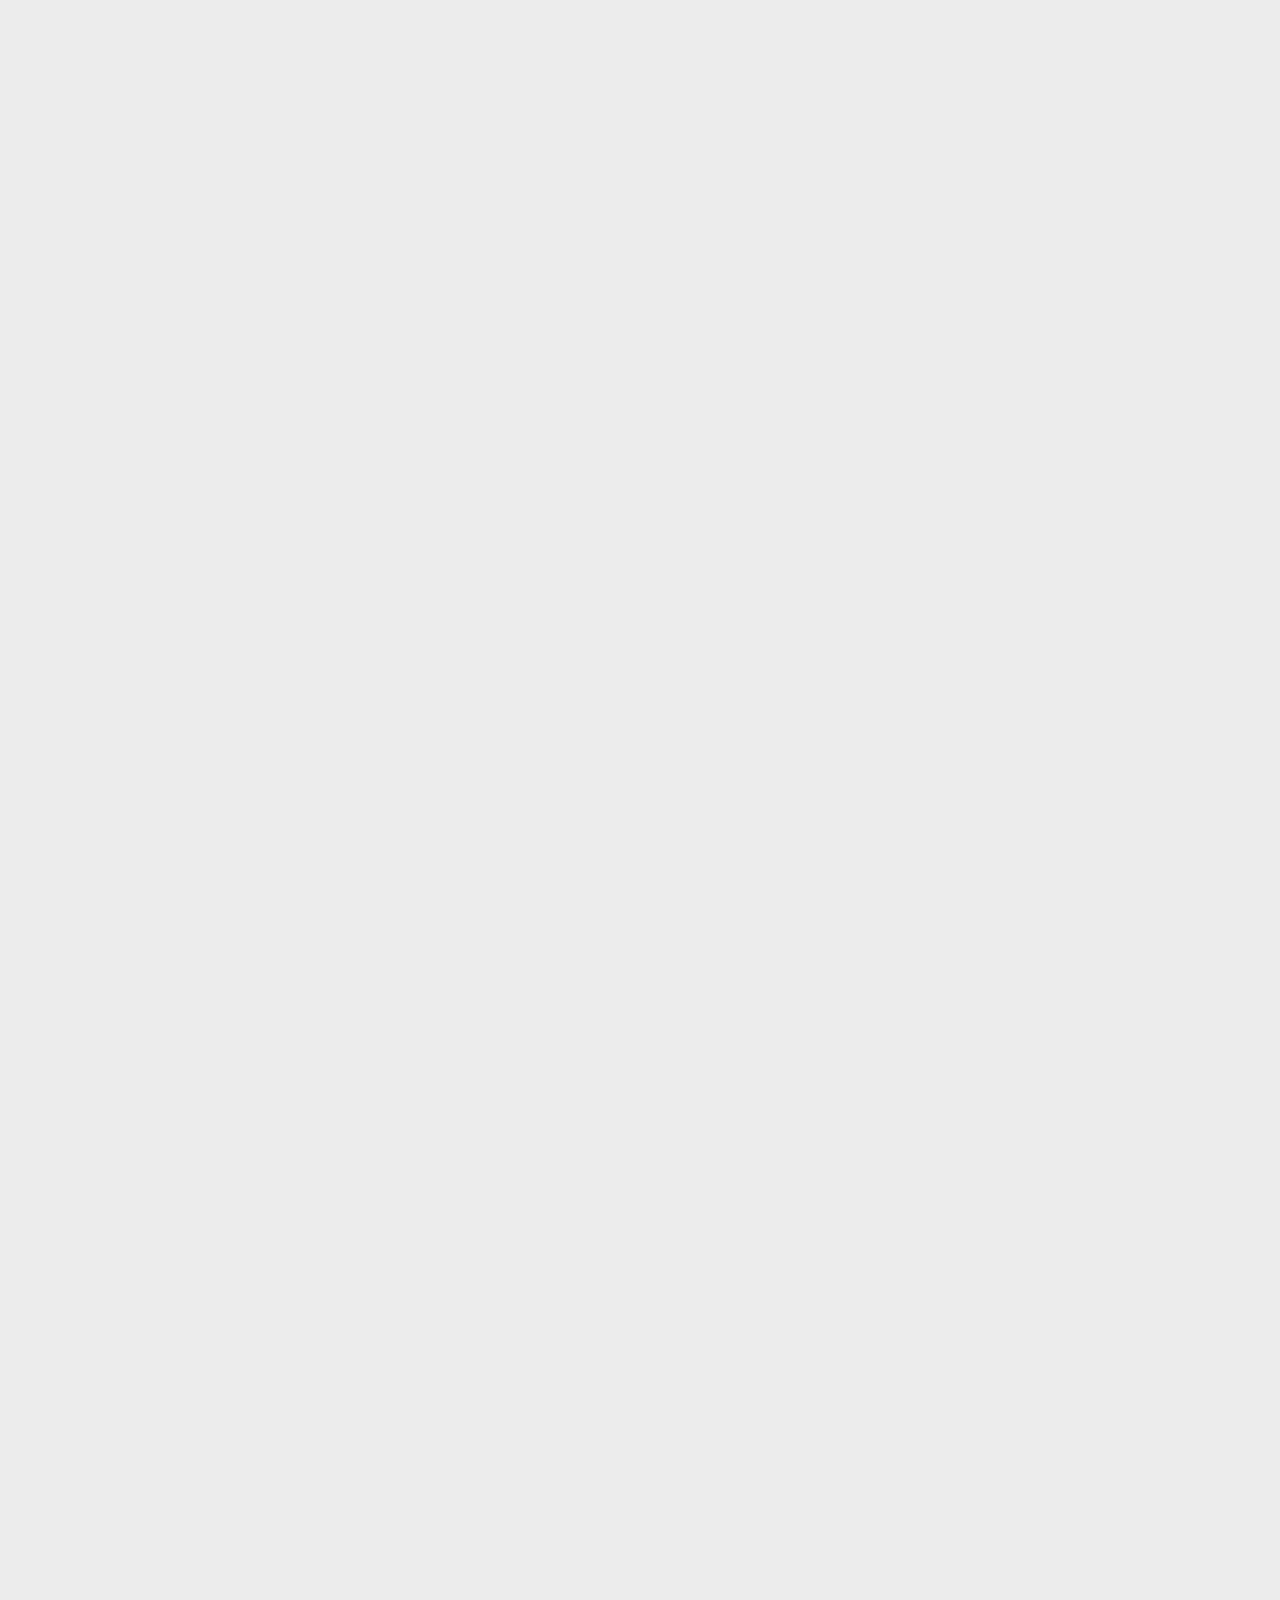
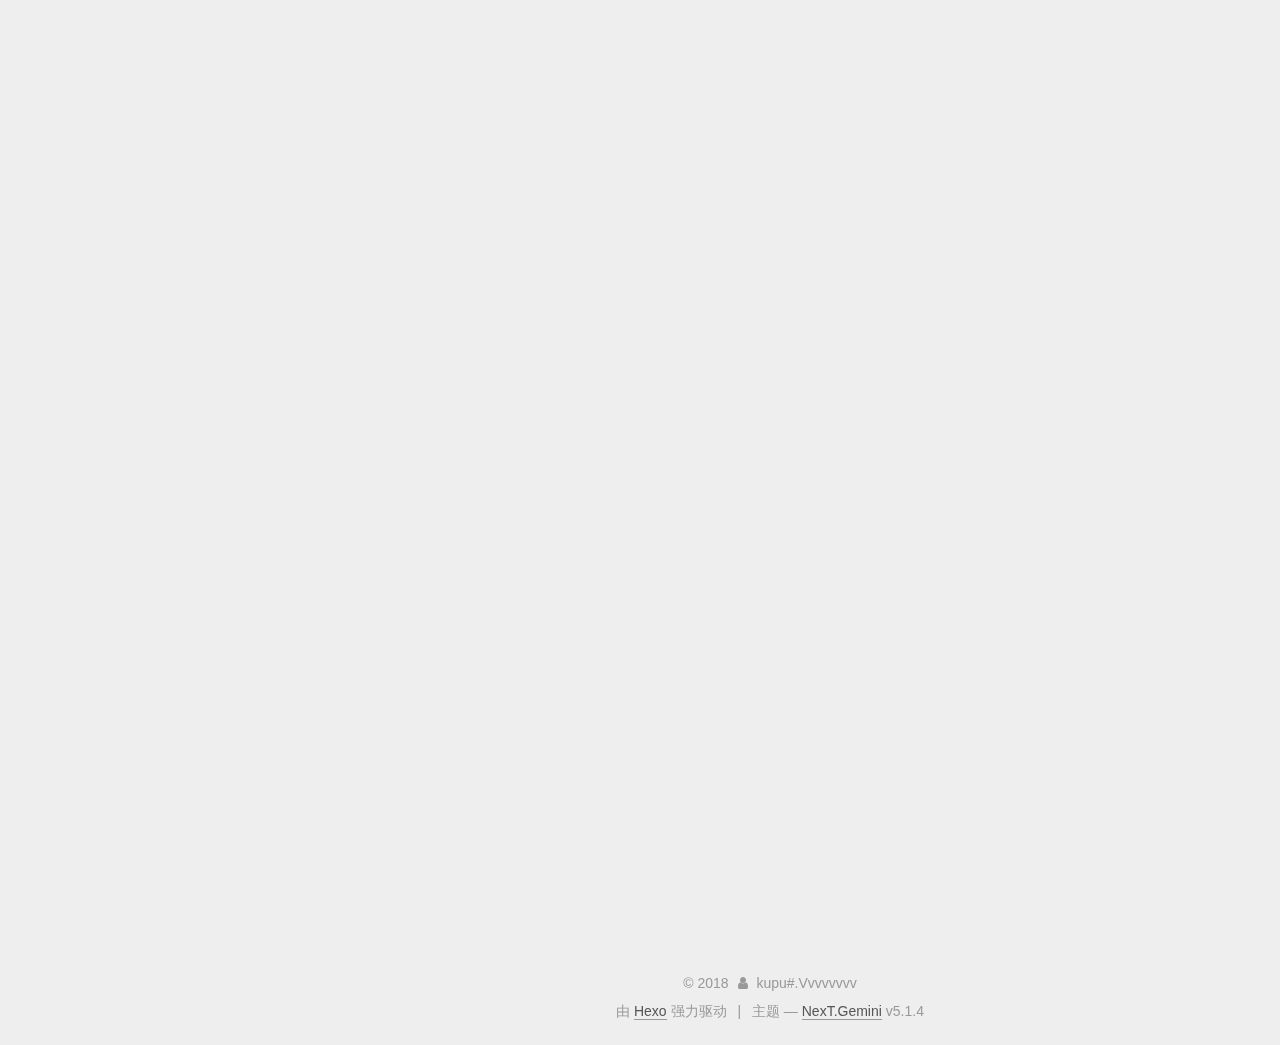
==== commit fd14d29c: "Site updated: 2018-12-04 22:58:12" ====
--- a/index.html
+++ b/index.html
@@ -302,6 +302,137 @@
   
   
   <div class="post-block">
+    <link itemprop="mainEntityOfPage" href="http://yoursite.com/2018/12/04/vv_2/">
+
+    <span hidden itemprop="author" itemscope="" itemtype="http://schema.org/Person">
+      <meta itemprop="name" content="kupu#.Vvvvvvvv">
+      <meta itemprop="description" content="">
+      <meta itemprop="image" content="/images/hadi.gif">
+    </span>
+
+    <span hidden itemprop="publisher" itemscope="" itemtype="http://schema.org/Organization">
+      <meta itemprop="name" content="正在完善中...">
+    </span>
+
+    
+      <header class="post-header">
+
+        
+        
+          <h1 class="post-title" itemprop="name headline">
+                
+                <a class="post-title-link" href="/2018/12/04/vv_2/" itemprop="url">见到你果然会很开心</a></h1>
+        
+
+        <div class="post-meta">
+          <span class="post-time">
+            
+              <span class="post-meta-item-icon">
+                <i class="fa fa-calendar-o"></i>
+              </span>
+              
+                <span class="post-meta-item-text">发表于</span>
+              
+              <time title="创建于" itemprop="dateCreated datePublished" datetime="2018-12-04T22:52:45+08:00">
+                2018-12-04
+              </time>
+            
+
+            
+
+            
+          </span>
+
+          
+
+          
+            
+          
+
+          
+          
+
+          
+
+          
+
+          
+
+        </div>
+      </header>
+    
+
+    
+    
+    
+    <div class="post-body" itemprop="articleBody">
+
+      
+      
+
+      
+        
+          
+            <blockquote>
+<p>很开心</p>
+<blockquote>
+<p>开心</p>
+<blockquote>
+<p>心</p>
+</blockquote>
+</blockquote>
+</blockquote>
+<hr>
+<p>真的好想你一直在我身边！<br>first day ! 虽然只是一个晚上！</p>
+<hr>
+
+          
+        
+      
+    </div>
+    
+    
+    
+
+    
+
+    
+
+    
+
+    <footer class="post-footer">
+      
+
+      
+
+      
+
+      
+      
+        <div class="post-eof"></div>
+      
+    </footer>
+  </div>
+  
+  
+  
+  </article>
+
+
+    
+      
+
+  
+
+  
+  
+  
+
+  <article class="post post-type-normal" itemscope="" itemtype="http://schema.org/Article">
+  
+  
+  
+  <div class="post-block">
     <link itemprop="mainEntityOfPage" href="http://yoursite.com/2018/12/04/lt_1/">
 
     <span hidden itemprop="author" itemscope="" itemtype="http://schema.org/Person">
@@ -858,7 +989,7 @@
               
                 <a href="/archives/">
               
-                  <span class="site-state-item-count">4</span>
+                  <span class="site-state-item-count">5</span>
                   <span class="site-state-item-name">日志</span>
                 </a>
               </div>
--- a/css/main.css
+++ b/css/main.css
@@ -1823,7 +1823,7 @@
   width: 4px;
   height: 4px;
   border-radius: 50%;
-  background: #c417cb;
+  background: #ff7acd;
 }
 .links-of-blogroll {
   font-size: 13px;
